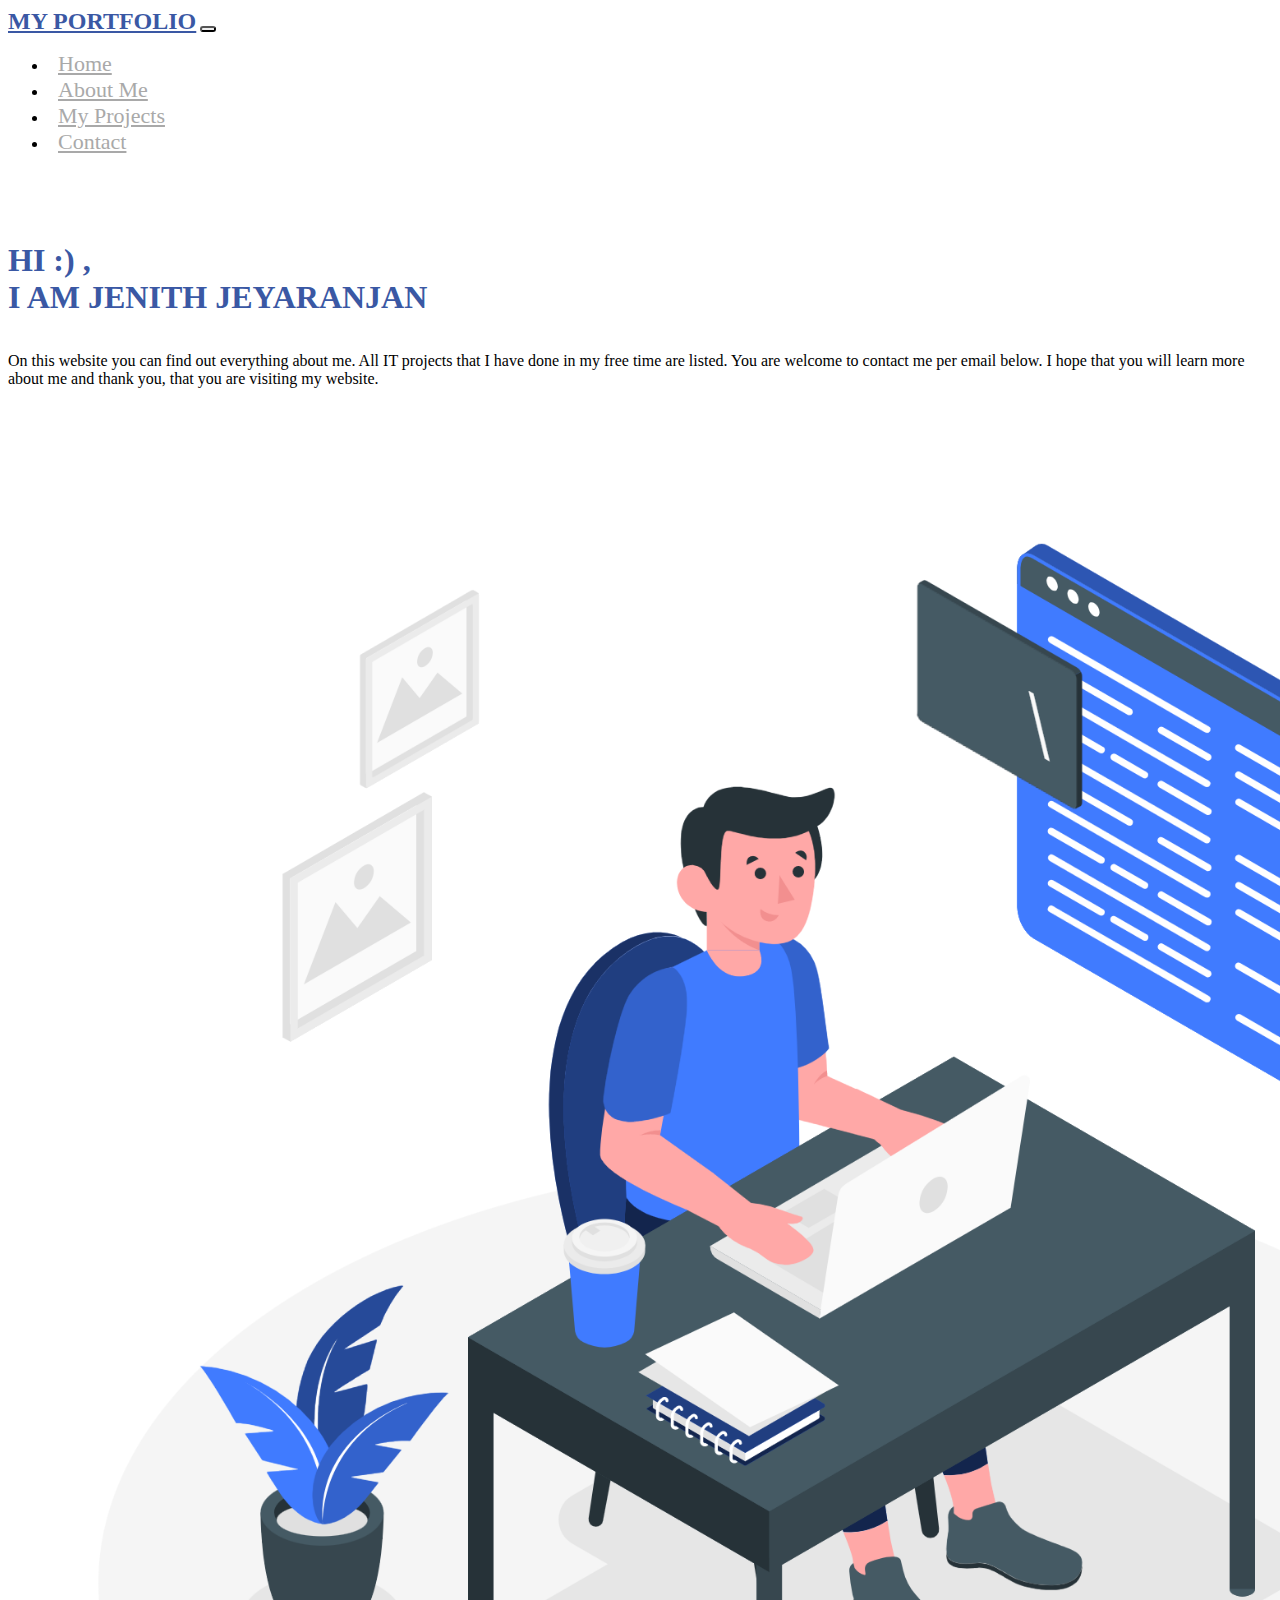
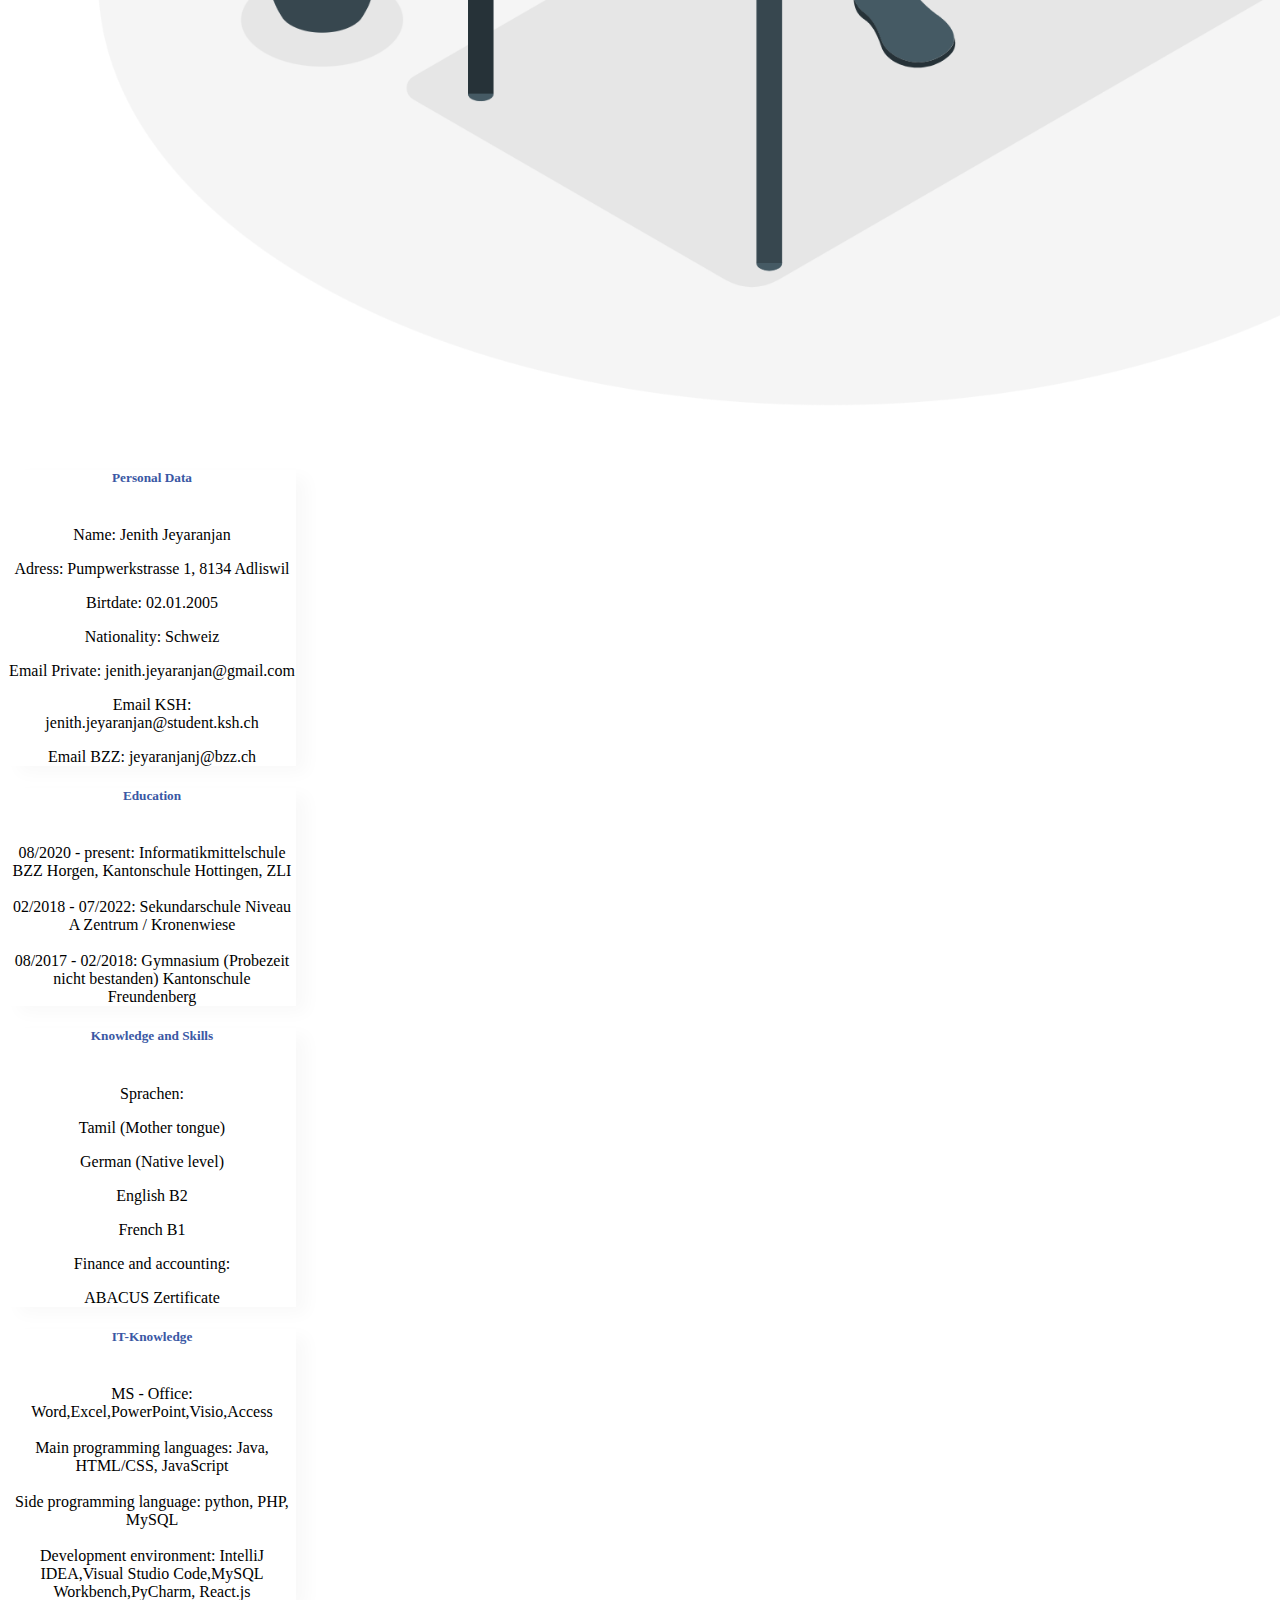
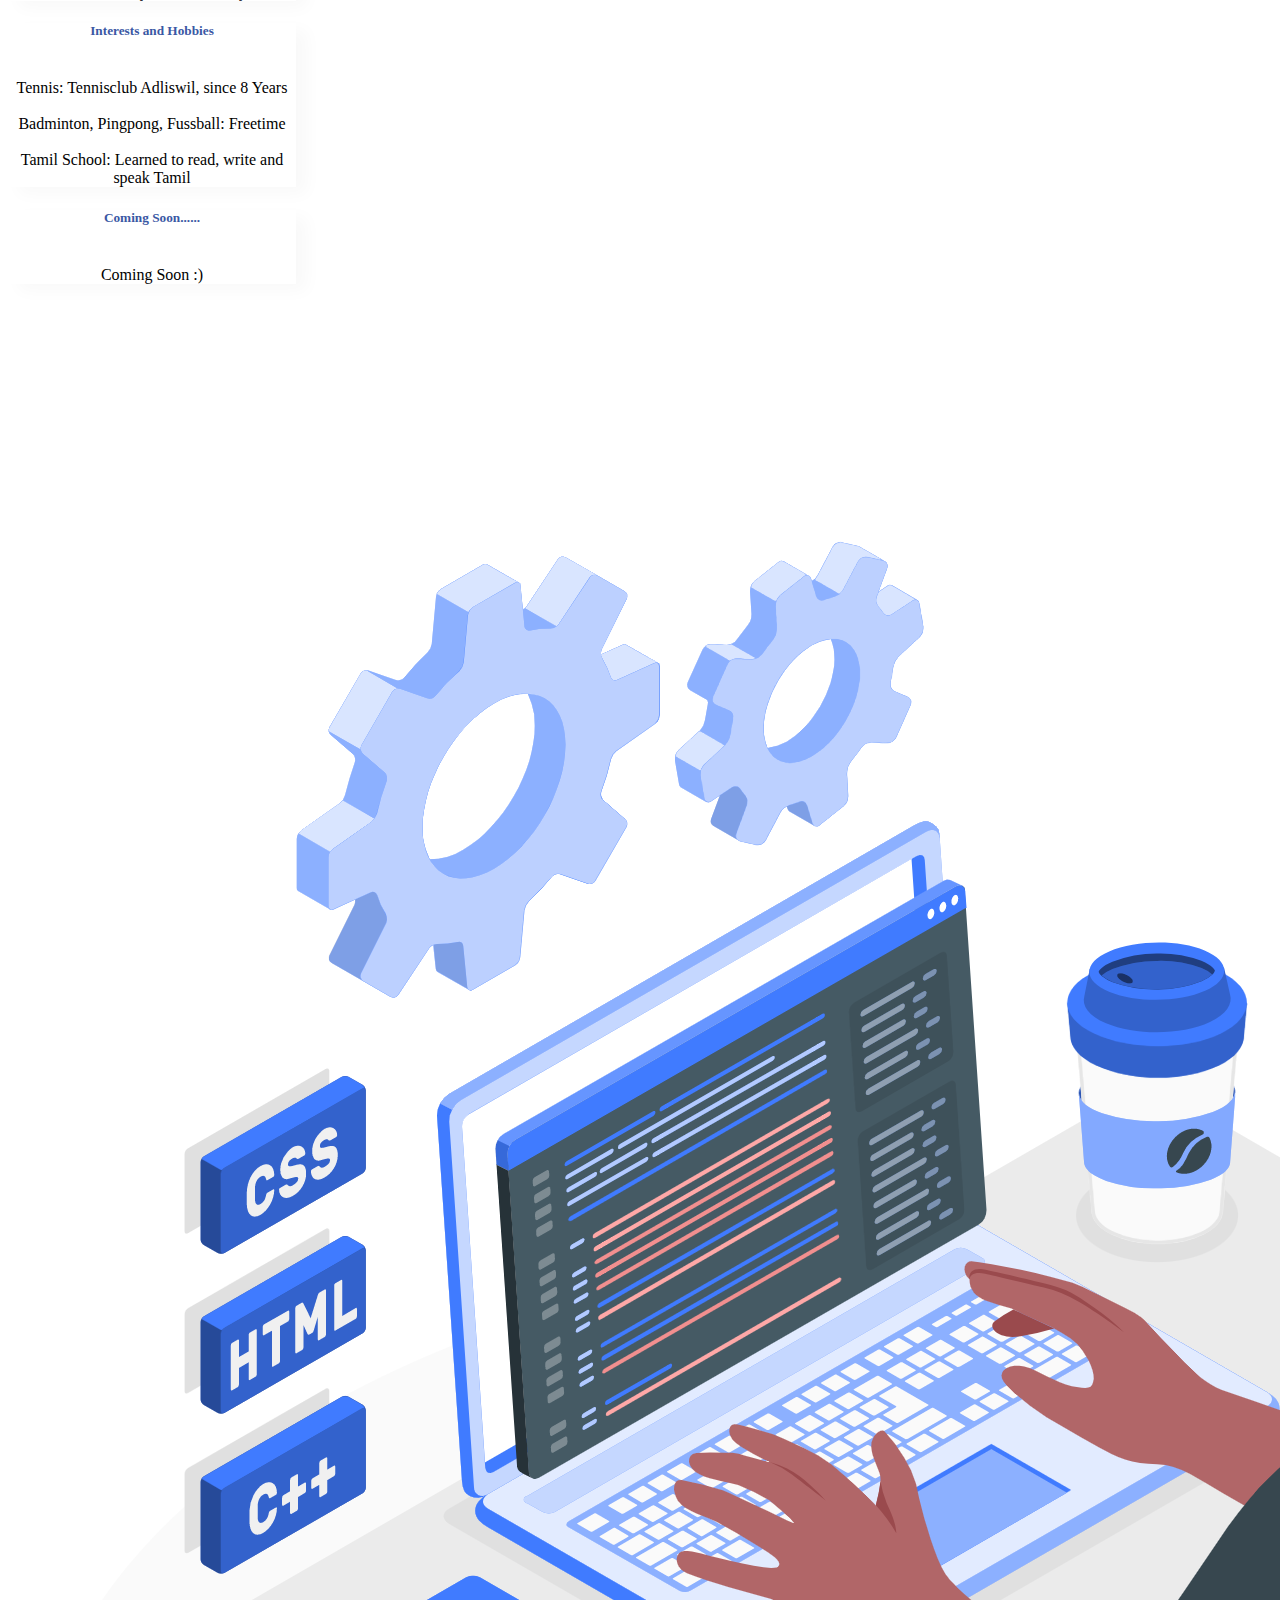
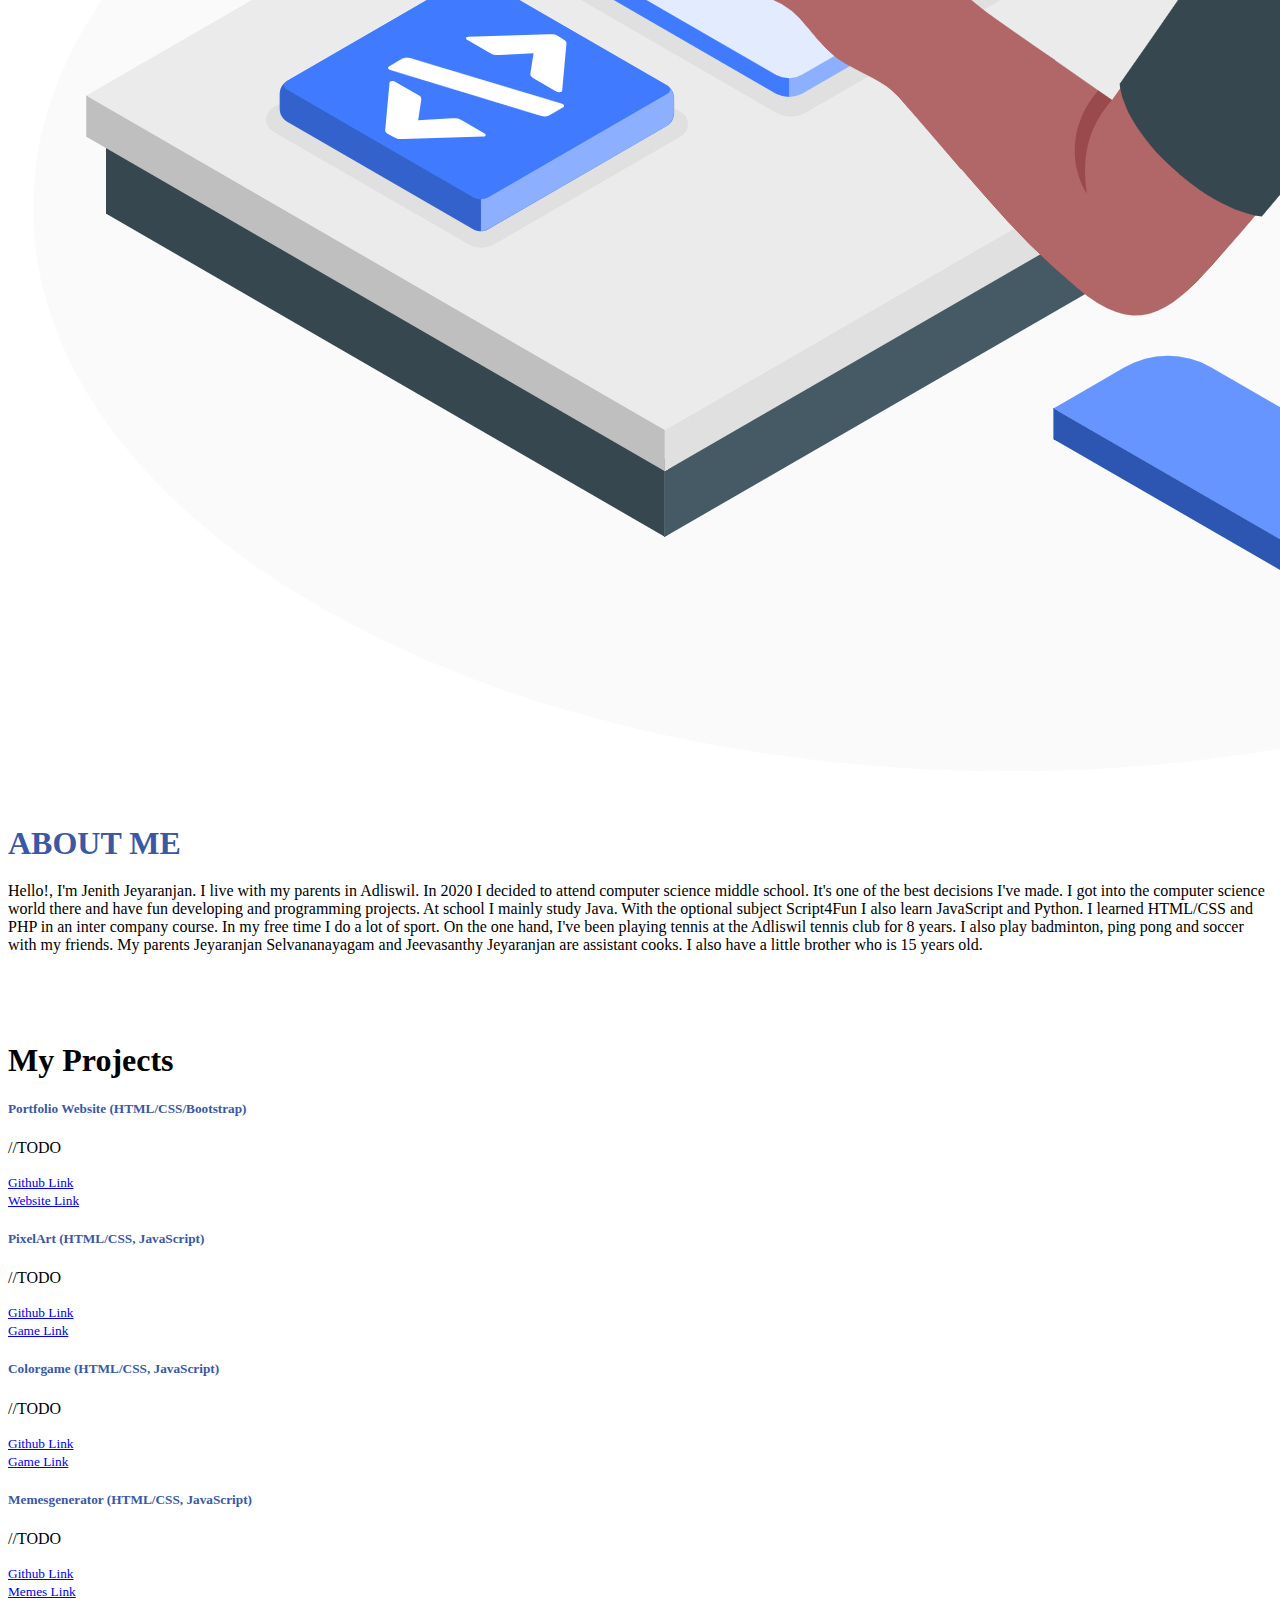
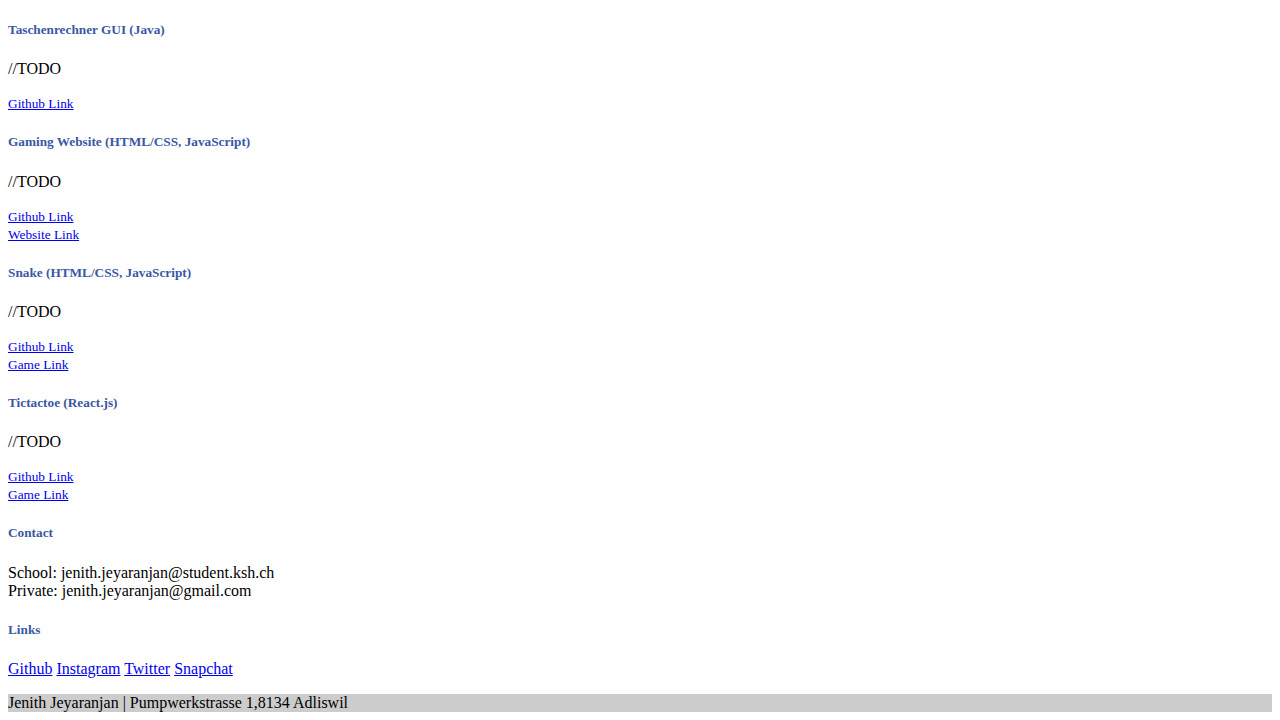
==== index.html @ 34f9ed20 "Add Project Links" ====
<!DOCTYPE html>
<html lang="en" xmlns="http://www.w3.org/1999/html">
<head>
  <title>This is my Portfolio Website</title>
  <!-- CSS only -->
  <link href="https://cdn.jsdelivr.net/npm/bootstrap@5.0.1/dist/css/bootstrap.min.css" rel="stylesheet" integrity="sha384-+0n0xVW2eSR5OomGNYDnhzAbDsOXxcvSN1TPprVMTNDbiYZCxYbOOl7+AMvyTG2x" crossorigin="anonymous">
  <link rel="stylesheet" href="./style.css"/>
</head>
<body>

<!-- Navbar -->
<nav class="py-3 navbar navbar-expand-lg fixed-top auto-hiding-navbar navbar-light bg-light">
  <div class="container">
    <a class="navbar-brand" href="#">My Portfolio</a>
    <button class="navbar-toggler" type="button" data-bs-toggle="collapse" data-bs-target="#navbarSupportedContent" aria-controls="navbarSupportedContent" aria-expanded="false" aria-label="Toggle navigation">
      <span class="navbar-toggler-icon"></span>
    </button>
    <div class="collapse navbar-collapse" id="navbarSupportedContent">
      <ul class="navbar-nav ms-auto">
        <li class="nav-item">
          <a class="nav-link active" aria-current="page" href="#">Home</a>
        </li>
        <li class="nav-item">
          <a class="nav-link" href="#">About Me</a>
        </li>
        <li class="nav-item">
          <a class="nav-link" href="#">My Projects</a>
        </li>
        <li class="nav-item">
          <a class="nav-link" href="#">Contact</a>
        </li>
      </ul>
    </div>
  </div>
</nav>
<!-- Navbar End -->

<!-- Hero section -->
<section id="hero">
  <div class="container">
    <div class="row">
      <div class="col">
        <h1>Hi :) ,<br>I am Jenith Jeyaranjan</h1>
        <p>On this website you can find out everything about me.
          All IT projects that I have done in my free time are listed.
          You are welcome to contact me per email below.
          I hope that you will learn more about me and thank you,
          that you are visiting my website.</p>
      </div>
      <div class="col">
        <img src="Photos/Code%20typing-amico%20(1).png" alt="...">
      </div>
    </div>
    <div class="row cards">
      <div class="col-md-4 d-flex justify-content-center">
        <div class="card">
          <div class="card-body">
            <!-- here is where they add the ICON -->
            <!--<img src="..." alt="..." class="icon"> -->
            <h5 class="card-title">Personal Data</h5>
            <p class="card-text">
              <br>Name: Jenith Jeyaranjan
              <p>Adress: Pumpwerkstrasse 1, 8134 Adliswil</p>
              <p>Birtdate: 02.01.2005</p>
              <p>Nationality: Schweiz</p>
              <p>Email Private: jenith.jeyaranjan@gmail.com</p>
              <p>Email KSH: jenith.jeyaranjan@student.ksh.ch</p>
              <p>Email BZZ: jeyaranjanj@bzz.ch</p>
          </div>
        </div>
      </div>
      <div class="col-md-4 d-flex justify-content-center">
        <div class="card">
          <div class="card-body">
            <!-- here is where they add the ICON -->
            <!--<img src="..." alt="..." class="icon"> -->
           <h5 class="card-title">Education</h5>
           <p class="card-text"><br>08/2020 - present: Informatikmittelschule
             BZZ Horgen, Kantonschule Hottingen, ZLI <br>
             <br>02/2018 - 07/2022: Sekundarschule Niveau A
             Zentrum / Kronenwiese<br>
             <br>08/2017 - 02/2018: Gymnasium (Probezeit nicht bestanden)
             Kantonschule Freundenberg</p>
         </div>
       </div>
     </div>
     <div class="col-md-4 d-flex justify-content-center">
       <div class="card">
         <div class="card-body">
           <!-- here is where they add the ICON -->
           <!--<img src="..." alt="..." class="icon"> -->
            <h5 class="card-title">Knowledge and Skills</h5>
            <p class="card-text"><br>Sprachen:
              <p>Tamil (Mother tongue)
              <p>German (Native level)
              <p>English B2
              <p>French B1
              <p>Finance and accounting:
              <p>ABACUS Zertificate</p>
          </div>
        </div>
      </div>
      <div class="col-md-4 d-flex justify-content-center">
        <div class="card">
          <div class="card-body">
            <!-- here is where they add the ICON -->
            <!--<img src="..." alt="..." class="icon"> -->
            <h5 class="card-title">IT-Knowledge</h5>
            <p class="card-text"><br>MS - Office: Word,Excel,PowerPoint,Visio,Access</br>
              <br>Main programming languages: Java, HTML/CSS, JavaScript</br>
              <br>Side programming language: python, PHP, MySQL</br>
              <br>Development environment: IntelliJ IDEA,Visual Studio Code,MySQL Workbench,PyCharm, React.js</br>
            </p>
          </div>
        </div>
      </div>
      <div class="col-md-4 d-flex justify-content-center">
        <div class="card">
          <div class="card-body">
            <!--<img src="..." alt="..." class="icon"> -->
            <!--<img src="..." alt="..." class="icon"> -->
            <h5 class="card-title">Interests and Hobbies</h5>
            <p class="card-text"><br>Tennis: Tennisclub Adliswil, since 8 Years </br>
              <br>Badminton, Pingpong, Fussball: Freetime</br>
              <br> Tamil School: Learned to read, write and speak Tamil</br></p>
          </div>
        </div>
      </div>
      <div class="col-md-4 d-flex justify-content-center">
        <div class="card">
          <div class="card-body">
            <!-- here is where they add the ICON -->
            <!--<img src="..." alt="..." class="icon"> -->
            <h5 class="card-title">Coming Soon......</h5>
            <p class="card-text"><br>Coming Soon :)</br>
            </p>
          </div>
        </div>
      </div>
    </div>
  </div>
</section>
<!-- Hero section ends here -->

<!-- About Us -->
<section id="about-us">
  <div class="container">
    <div class="row align-items-center">
      <div class="col">
        <!-- another image can be inserted here -->
        <img src="Photos/Hand%20coding-amico.png" alt="..." class="img-fluid"/>
      </div>
      <div class="col">
        <h1>About Me</h1>
        <p>Hello!, I'm Jenith Jeyaranjan. I live with my parents in Adliswil. In 2020 I decided to attend computer science middle school.
          It's one of the best decisions I've made. I got into the computer science world there and have fun developing and programming projects.
          At school I mainly study Java. With the optional subject Script4Fun I also learn JavaScript and Python.
          I learned HTML/CSS and PHP in an inter company course. In my free time I do a lot of sport.
          On the one hand, I've been playing tennis at the Adliswil tennis club for 8 years.
          I also play badminton, ping pong and soccer with my friends.
          My parents Jeyaranjan Selvananayagam and Jeevasanthy Jeyaranjan are assistant cooks.  I also have a little brother who is 15 years old.</p>

      </div>
    </div>
  </div>
</section>
<!-- End of About Us -->

<!-- Projects section -->
<div class="container">
  <div class="row align-items-center projects">
    <div class="col">
      <h1>My Projects</h1>
    </div>
    <div class="row align-items-center">
      <div class="col">
        <div class="card mb-3">
          <div class="card-body">
            <h5 class="card-title">Portfolio Website (HTML/CSS/Bootstrap)</h5>
            <p class="card-text">//TODO</p>
            <a class="card-text"  href="https://github.com/JeJe0205/Jenith_Jeyaranjan"><small class="text-muted">Github Link</small></a><br>
            <a class="card-text"  href="https://jeje0205.github.io/Jenith_Jeyaranjan/#"><small class="text-muted">Website Link</small></a>
          </div>
        </div>
      </div>
      <div class="col">
        <div class="card mb-2">
          <div class="card-body">
            <h5 class="card-title">PixelArt (HTML/CSS, JavaScript)</h5>
            <p class="card-text">//TODO</p>
            <a class="card-text"  href="https://github.com/JeJe0205/PixelArt"><small class="text-muted">Github Link</small></a><br>
            <a class="card-text"  href="https://jeje0205.github.io/PixelArt/"><small class="text-muted">Game Link</small></a>

          </div>
        </div>
      </div>
      <div class="col">
        <div class="card mb-3">
          <div class="card-body">
            <h5 class="card-title">Colorgame (HTML/CSS, JavaScript)</h5>
            <p class="card-text">//TODO</p>
            <a class="card-text"  href="https://github.com/JeJe0205/Colorgame"><small class="text-muted">Github Link</small></a><br>
            <a class="card-text"  href="https://jeje0205.github.io/Colorgame/"><small class="text-muted">Game Link</small></a>
          </div>
        </div>
      </div>
      <div class="col">
        <div class="card mb-3">
          <div class="card-body">
            <h5 class="card-title">Memesgenerator (HTML/CSS, JavaScript)</h5>
            <p class="card-text">//TODO</p>
            <a class="card-text"  href="https://github.com/JeJe0205/Memes"><small class="text-muted">Github Link</small></a><br>
            <a class="card-text"  href="https://jeje0205.github.io/Memes/"><small class="text-muted">Memes Link</small></a>
          </div>
        </div>
      </div>
      <div class="col">
        <div class="card mb-3">
          <div class="card-body">
            <h5 class="card-title">Taschenrechner GUI (Java)</h5>
            <p class="card-text">//TODO</p>
            <a class="card-text"  href="https://github.com/JeJe0205/Calculator"><small class="text-muted">Github Link</small></a>
          </div>
        </div>
      </div>
      <div class="col">
        <div class="card mb-3">
          <div class="card-body">
            <h5 class="card-title">Gaming Website (HTML/CSS, JavaScript)</h5>
            <p class="card-text">//TODO</p>
            <a class="card-text"  href="https://github.com/JeJe0205/Gaming-Website"><small class="text-muted">Github Link</small></a><br>
            <a class="card-text"  href="https://jeje0205.github.io/Gaming-Website/"><small class="text-muted">Website Link</small></a>

          </div>
        </div>
      </div>
      <div class="col">
        <div class="card mb-3">
          <div class="card-body">
            <h5 class="card-title">Snake (HTML/CSS, JavaScript)</h5>
            <p class="card-text">//TODO</p>
            <a class="card-text"  href="https://github.com/JeJe0205/snake"><small class="text-muted">Github Link</small></a><br>
            <a class="card-text"  href="https://jeje0205.github.io/snake/"><small class="text-muted">Game Link</small></a>
          </div>
        </div>
      </div>
      <div class="col">
        <div class="card mb-3">
          <div class="card-body">
            <h5 class="card-title">Tictactoe (React.js)</h5>
            <p class="card-text">//TODO</p>
            <a class="card-text"  href="https://github.com/JeJe0205/tictactoe"><small class="text-muted">Github Link</small></a><br>
            <a class="card-text"  href="https://jeje0205.github.io/tictactoe/"><small class="text-muted">Game Link</small></a>

          </div>
        </div>
      </div>

    </div>
  </div>
</div>
<!-- End of Projects Section -->

<!-- Footer section-->
<footer class="bg-light text-center text-lg-start">
  <!-- Grid container -->
  <div class="container p-4">
    <!--Grid row-->
    <div class="row">
      <!--Grid column-->
      <div class="col-lg-8 col-md-12 mb-4 mb-md-0">
        <h5 class="text-uppercase">Contact</h5>

        <p>
          School: jenith.jeyaranjan@student.ksh.ch <br>
          Private: jenith.jeyaranjan@gmail.com
        </p>
      </div>
      <!--Grid column-->

      <!--Grid column-->
      <div class="col-lg-4 col-md-12 mb-4 mb-md-0">
        <h5 class="text-uppercase">Links</h5>

        <p>
          <a href="https://github.com/JeJe0205?tab=repositories">Github</a>
          <a href="https://www.instagram.com/j_jen252/">Instagram</a>
          <a href="https://twitter.com/hallo44362913">Twitter</a>
          <a href="https://www.snapchat.com/add/j_jen25?share_id=MDY1MzIx&locale=de_CH">Snapchat</a>
        </p>
      </div>
      <!--Grid column-->
    </div>
    <!--Grid row-->
  </div>
  <!-- Grid container -->

  <!-- Copyright -->
  <div class="text-center p-3" style="background-color: rgba(0, 0, 0, 0.2);">
    <a class="text-dark">Jenith Jeyaranjan | Pumpwerkstrasse 1,8134 Adliswil</a>
  </div>
  <!-- Copyright -->
</footer>
<!-- End of Footer section -->

<!-- JavaScript Bundle with Popper -->
<script src="https://cdn.jsdelivr.net/npm/bootstrap@5.0.1/dist/js/bootstrap.bundle.min.js" integrity="sha384-gtEjrD/SeCtmISkJkNUaaKMoLD0//ElJ19smozuHV6z3Iehds+3Ulb9Bn9Plx0x4" crossorigin="anonymous"></script>
</body>
</html>
---- style.css ----
/* Styling for Navbar */
body{
    display: block;
    overflow-x: hidden;
}

nav{
    background-color: white;
}

.navbar-brand img {
    max-height: 50px;
}

.navbar-brand{
    font-size: 24px;
    text-transform: uppercase;
    font-weight: 900;
    color: #3a58a4;
}

nav ul li a{
    color: #a9a9a9;
    font-size: 22px;
    margin: auto 10px;
}

nav ul li a:hover{
    color: #3a58a4;
}

/* Styling for Hero Section */
section{
    padding-top: 50px;
    padding-bottom: 50px;
}

section h1{
    text-transform: uppercase;
    font-weight: 900;
    color: #3a58a4;
    text-align: left;
    margin-bottom: 20px;
}

h5{
    color: #3a58a4;
}

section p{
    font-size: 16px;
    font-weight: 300;
}

button{
    max-width: 50%;
    border-radius: 50px !important;
}

#hero .col{
    justify-content: center;
    flex-direction: column;
    display: flex;
}

#hero .img-col{
    justify-content: flex-end;
    margin-top: 100px;
}

#hero img{
    max-width: 130%; !important;
    width: 130%;
}

/* Styling for the cards */
#hero .card{
    box-shadow: 11px 7px 16px #f9f9f9;
    border: 0;
    text-align: center;
}

#hero .cards .card{
    width: 18rem;
}

/* Styling for Icons if added */
#hero .icon{
    width: 50px;
    height: 50px;
    margin-bottom: 20px;
}

/* Styling for the Project Section */
#projects .projects{
    margin-bottom: 50px;

}



/* contact section styling */
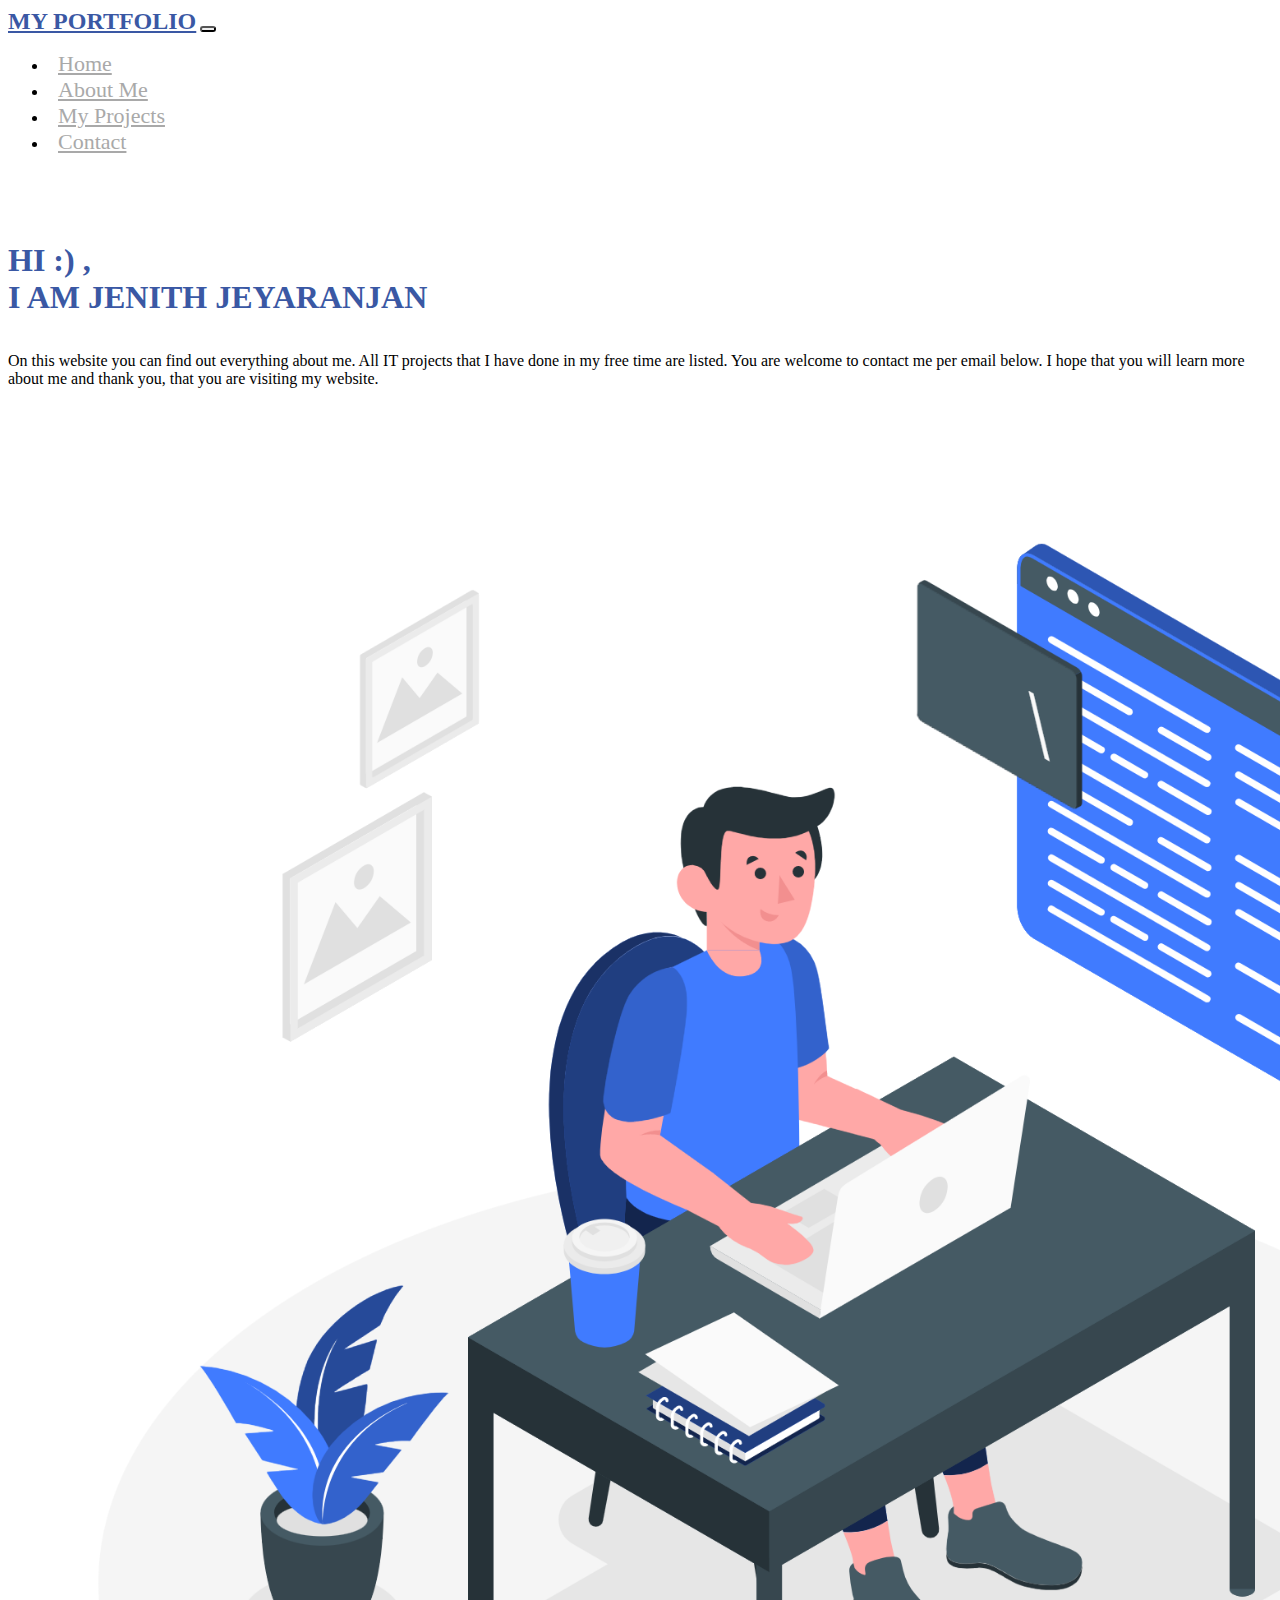
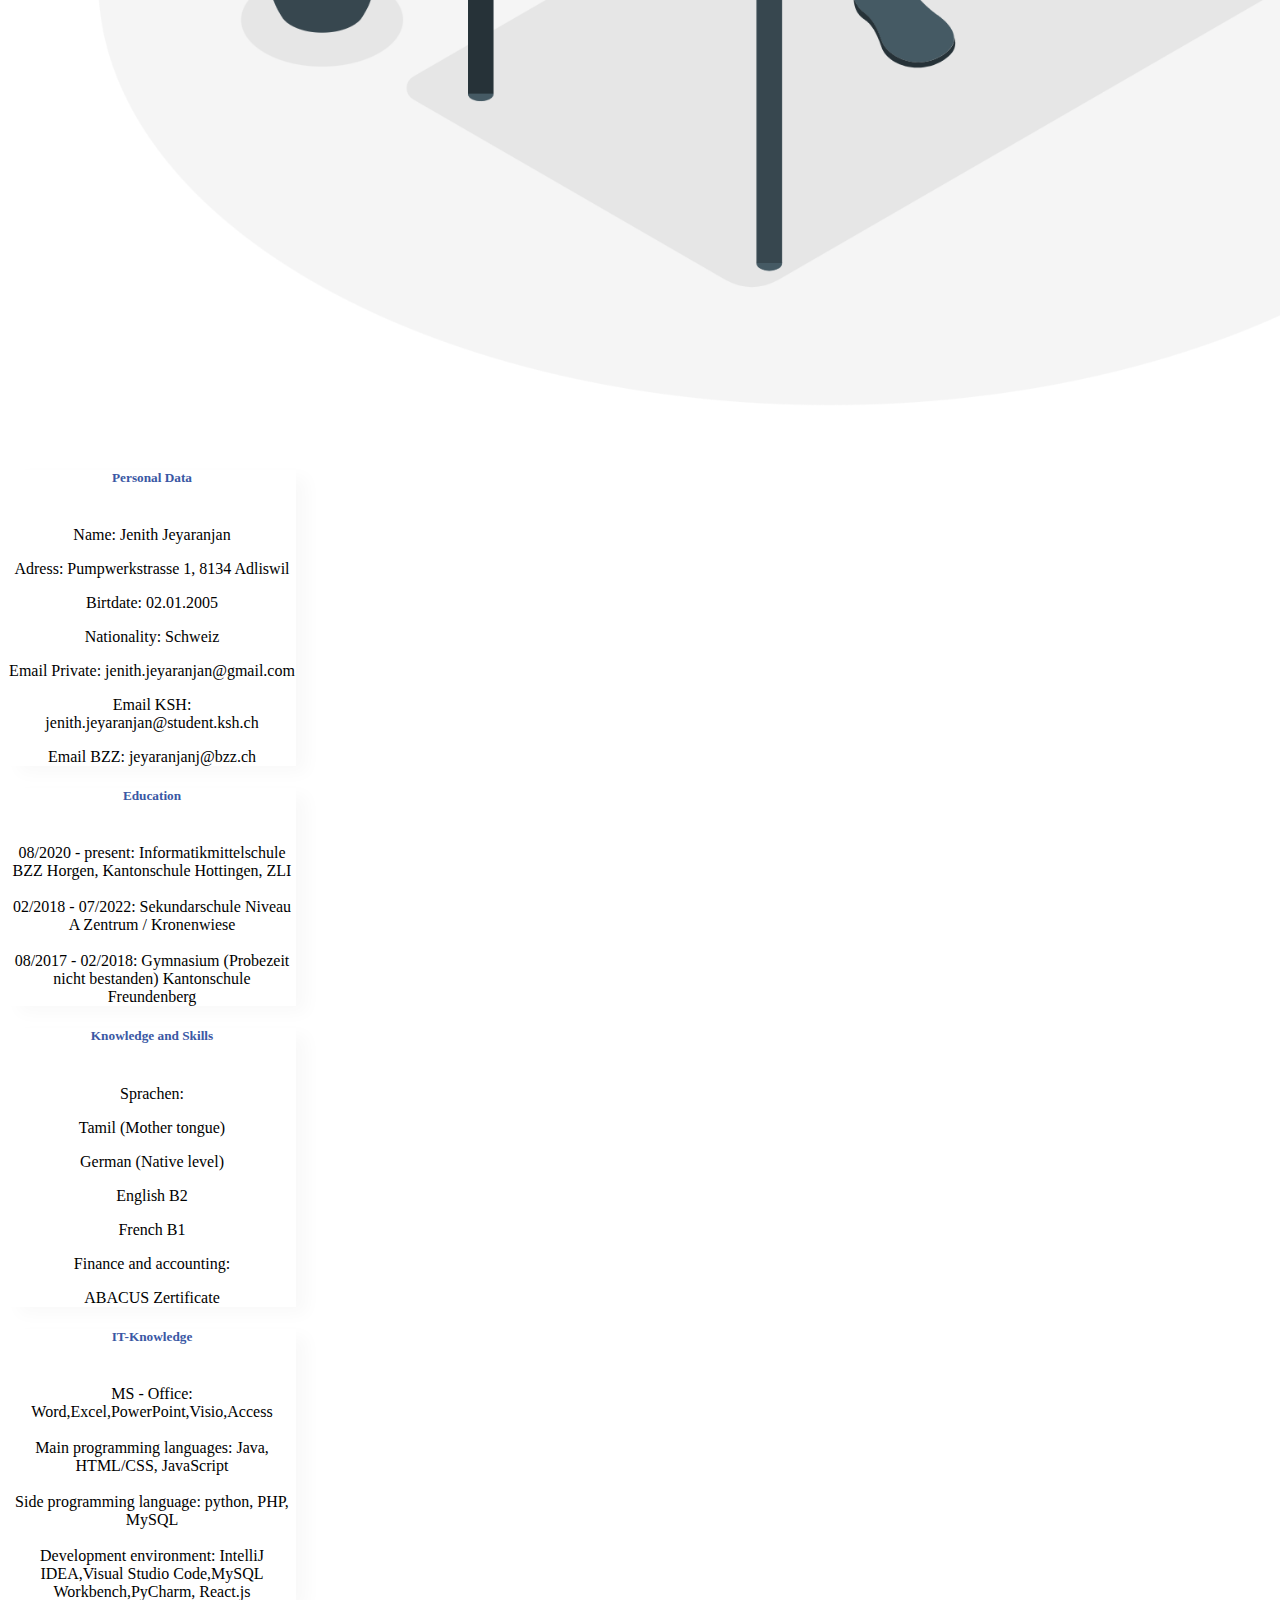
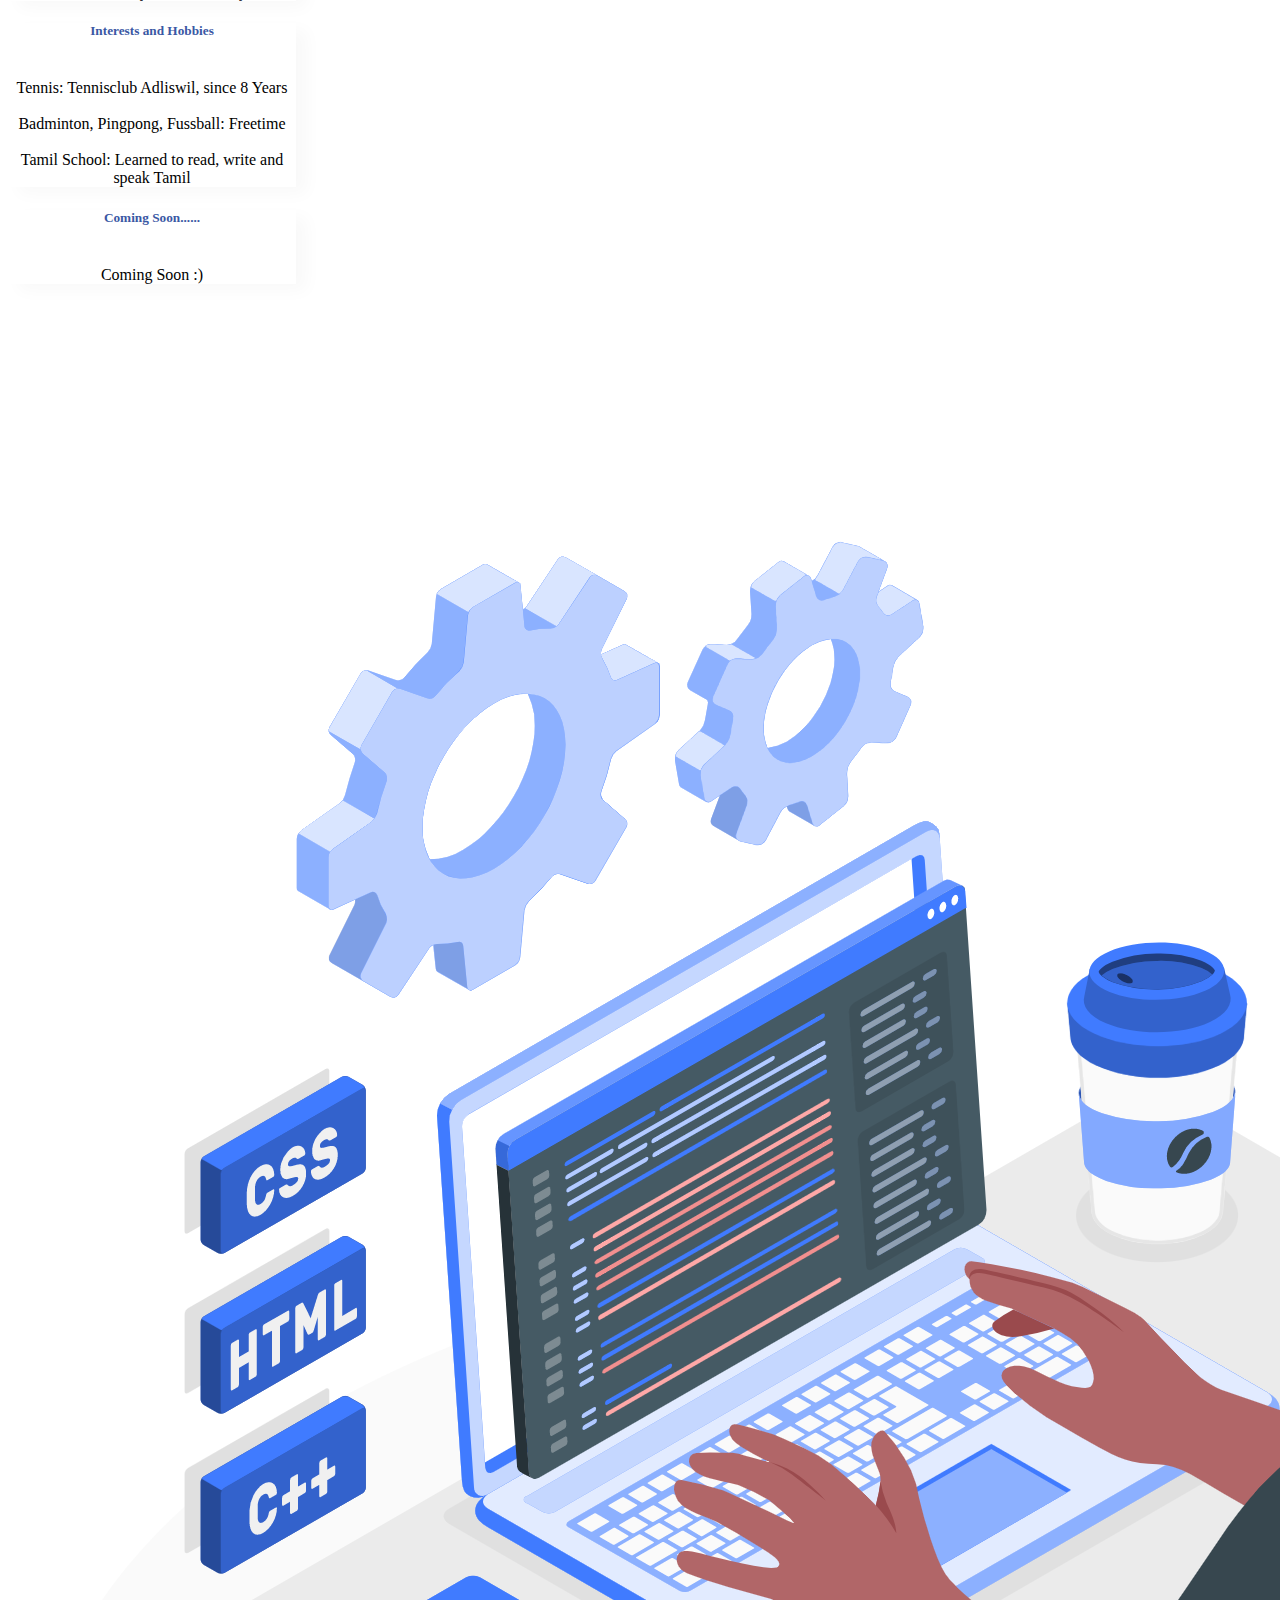
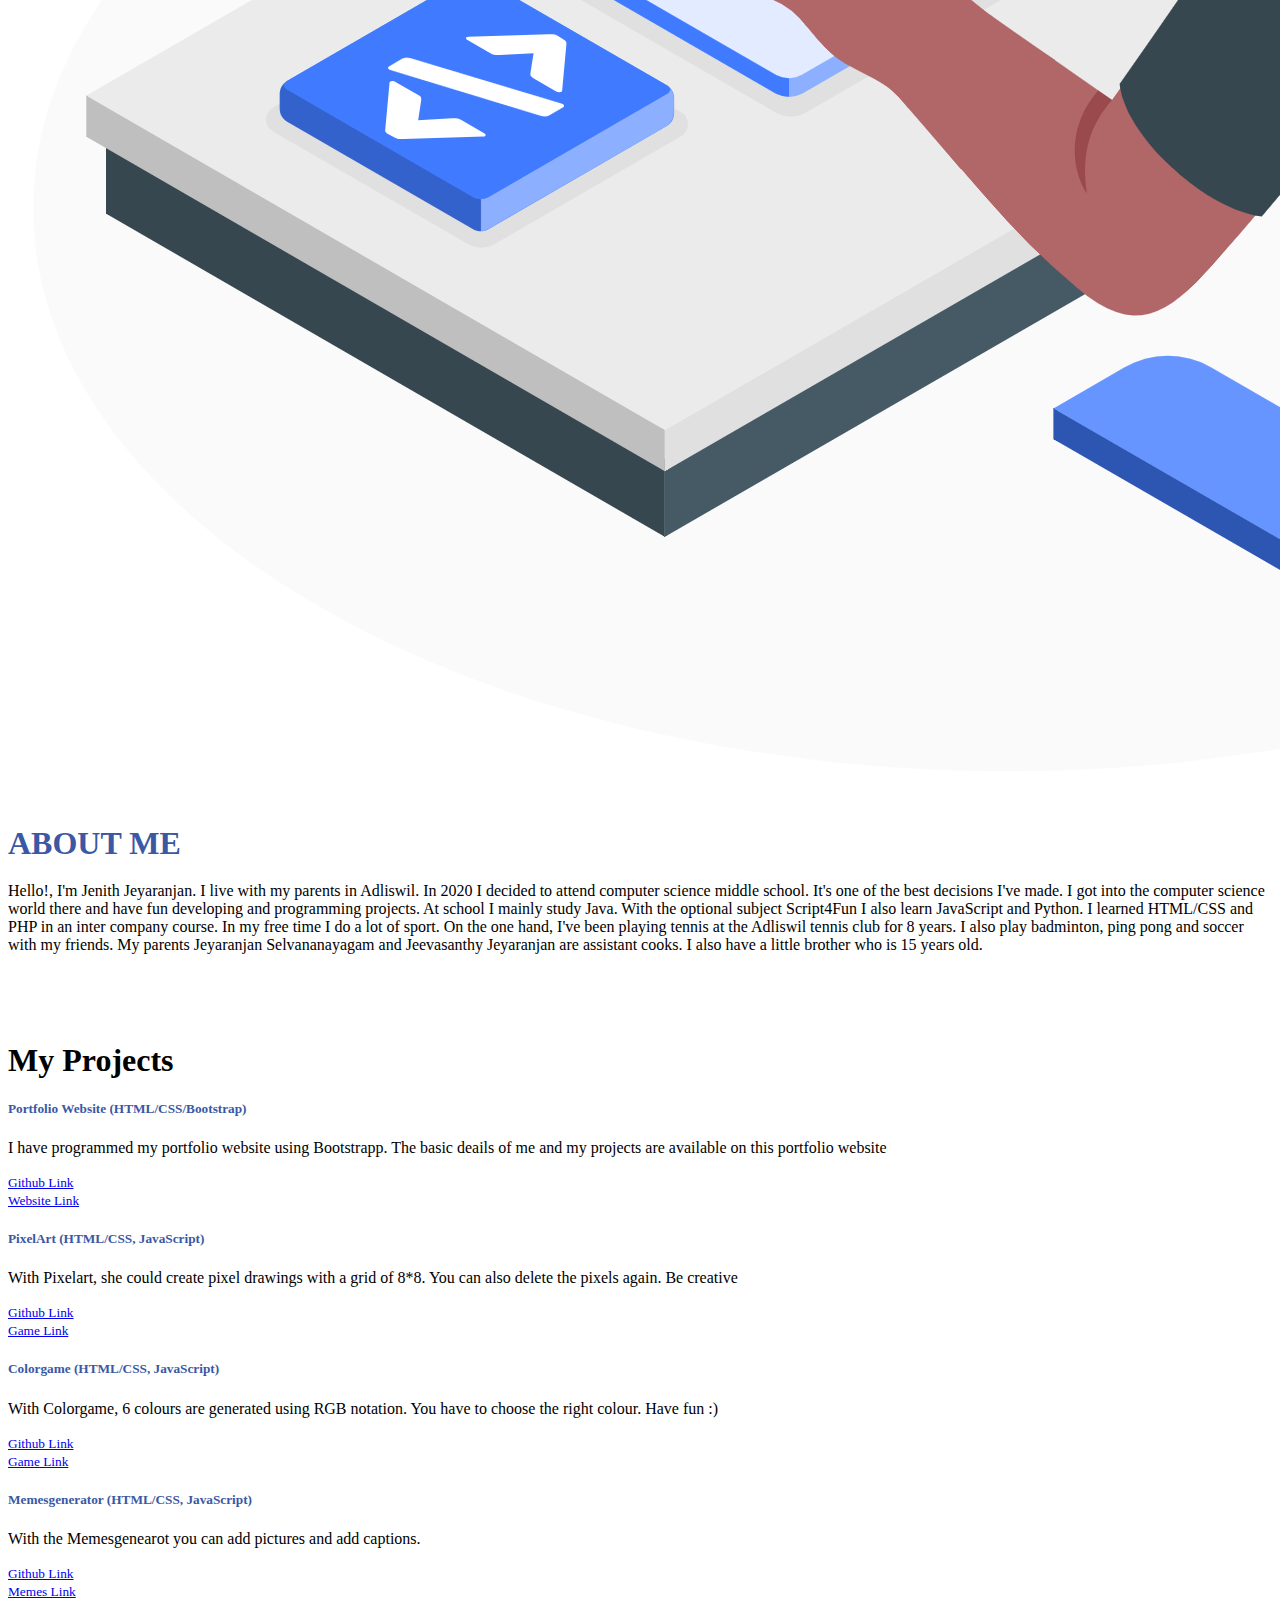
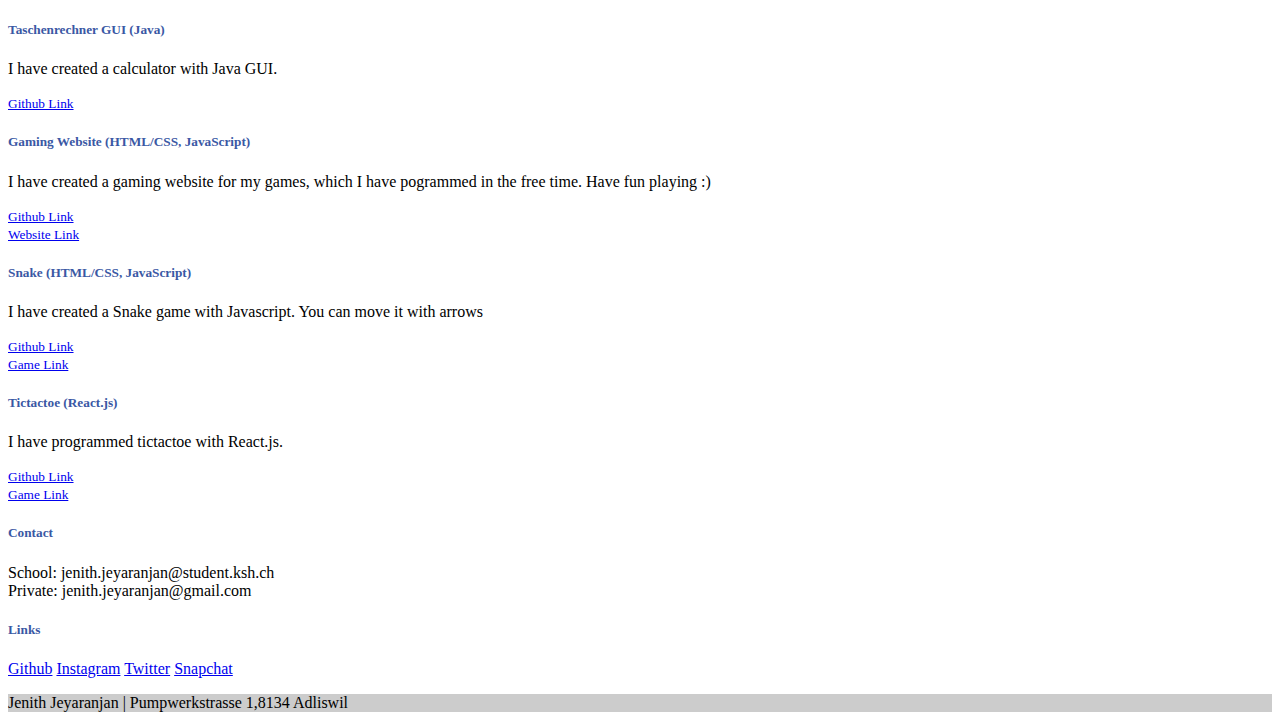
==== commit e993bce4: "Add comment to projects" ====
--- a/index.html
+++ b/index.html
@@ -177,7 +177,8 @@
         <div class="card mb-3">
           <div class="card-body">
             <h5 class="card-title">Portfolio Website (HTML/CSS/Bootstrap)</h5>
-            <p class="card-text">//TODO</p>
+            <p class="card-text">I have programmed my portfolio website using Bootstrapp.
+              The basic deails of me and my projects are available on this portfolio website</p>
             <a class="card-text"  href="https://github.com/JeJe0205/Jenith_Jeyaranjan"><small class="text-muted">Github Link</small></a><br>
             <a class="card-text"  href="https://jeje0205.github.io/Jenith_Jeyaranjan/#"><small class="text-muted">Website Link</small></a>
           </div>
@@ -187,7 +188,7 @@
         <div class="card mb-2">
           <div class="card-body">
             <h5 class="card-title">PixelArt (HTML/CSS, JavaScript)</h5>
-            <p class="card-text">//TODO</p>
+            <p class="card-text">With Pixelart, she could create pixel drawings with a grid of 8*8. You can also delete the pixels again. Be creative</p>
             <a class="card-text"  href="https://github.com/JeJe0205/PixelArt"><small class="text-muted">Github Link</small></a><br>
             <a class="card-text"  href="https://jeje0205.github.io/PixelArt/"><small class="text-muted">Game Link</small></a>
 
@@ -198,7 +199,7 @@
         <div class="card mb-3">
           <div class="card-body">
             <h5 class="card-title">Colorgame (HTML/CSS, JavaScript)</h5>
-            <p class="card-text">//TODO</p>
+            <p class="card-text">With Colorgame, 6 colours are generated using RGB notation. You have to choose the right colour. Have fun :)</p>
             <a class="card-text"  href="https://github.com/JeJe0205/Colorgame"><small class="text-muted">Github Link</small></a><br>
             <a class="card-text"  href="https://jeje0205.github.io/Colorgame/"><small class="text-muted">Game Link</small></a>
           </div>
@@ -208,7 +209,7 @@
         <div class="card mb-3">
           <div class="card-body">
             <h5 class="card-title">Memesgenerator (HTML/CSS, JavaScript)</h5>
-            <p class="card-text">//TODO</p>
+            <p class="card-text">With the Memesgenearot you can add pictures and add captions.</p>
             <a class="card-text"  href="https://github.com/JeJe0205/Memes"><small class="text-muted">Github Link</small></a><br>
             <a class="card-text"  href="https://jeje0205.github.io/Memes/"><small class="text-muted">Memes Link</small></a>
           </div>
@@ -218,7 +219,7 @@
         <div class="card mb-3">
           <div class="card-body">
             <h5 class="card-title">Taschenrechner GUI (Java)</h5>
-            <p class="card-text">//TODO</p>
+            <p class="card-text">I have created a calculator with Java GUI. </p>
             <a class="card-text"  href="https://github.com/JeJe0205/Calculator"><small class="text-muted">Github Link</small></a>
           </div>
         </div>
@@ -227,7 +228,7 @@
         <div class="card mb-3">
           <div class="card-body">
             <h5 class="card-title">Gaming Website (HTML/CSS, JavaScript)</h5>
-            <p class="card-text">//TODO</p>
+            <p class="card-text">I have created a gaming website for my games, which I have pogrammed in the free time. Have fun playing :)</p>
             <a class="card-text"  href="https://github.com/JeJe0205/Gaming-Website"><small class="text-muted">Github Link</small></a><br>
             <a class="card-text"  href="https://jeje0205.github.io/Gaming-Website/"><small class="text-muted">Website Link</small></a>
 
@@ -238,7 +239,7 @@
         <div class="card mb-3">
           <div class="card-body">
             <h5 class="card-title">Snake (HTML/CSS, JavaScript)</h5>
-            <p class="card-text">//TODO</p>
+            <p class="card-text">I have created a Snake game with Javascript. You can move it with arrows</p>
             <a class="card-text"  href="https://github.com/JeJe0205/snake"><small class="text-muted">Github Link</small></a><br>
             <a class="card-text"  href="https://jeje0205.github.io/snake/"><small class="text-muted">Game Link</small></a>
           </div>
@@ -248,7 +249,7 @@
         <div class="card mb-3">
           <div class="card-body">
             <h5 class="card-title">Tictactoe (React.js)</h5>
-            <p class="card-text">//TODO</p>
+            <p class="card-text">I have programmed tictactoe with React.js. </p>
             <a class="card-text"  href="https://github.com/JeJe0205/tictactoe"><small class="text-muted">Github Link</small></a><br>
             <a class="card-text"  href="https://jeje0205.github.io/tictactoe/"><small class="text-muted">Game Link</small></a>
 
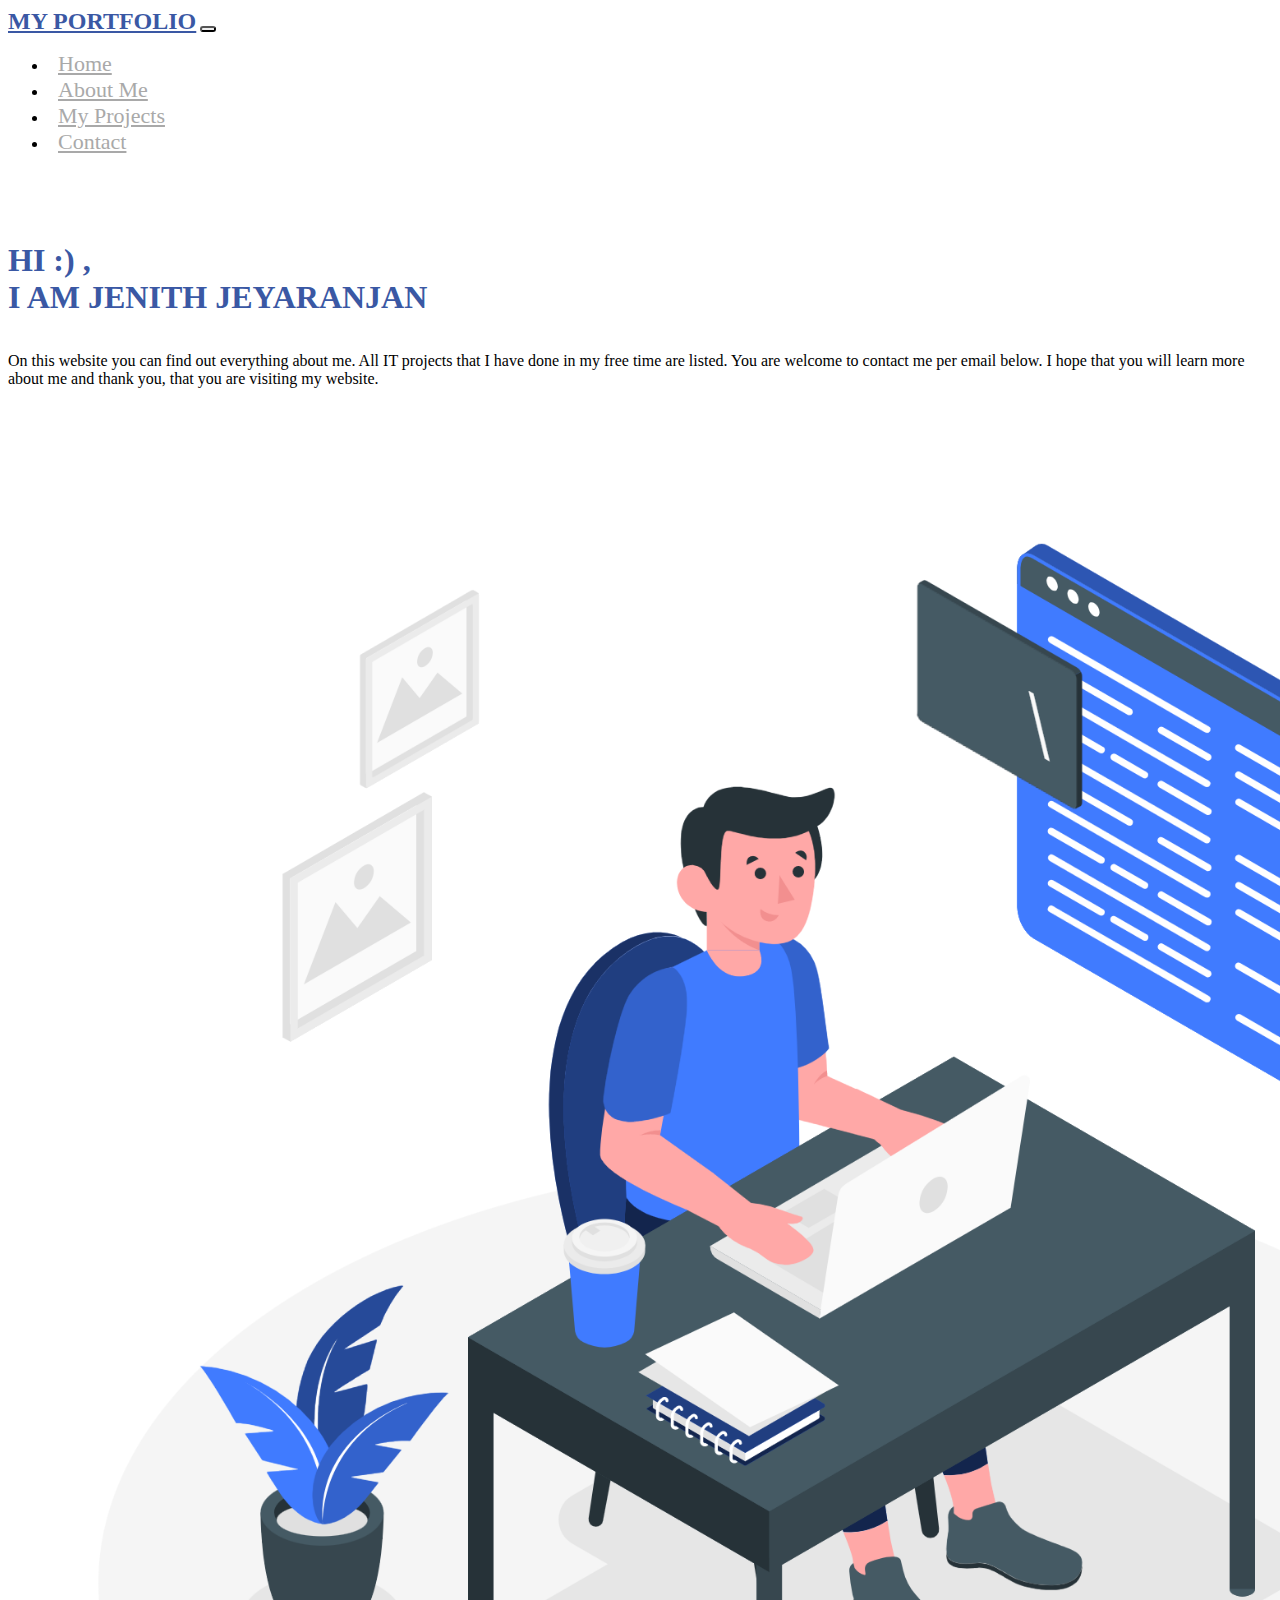
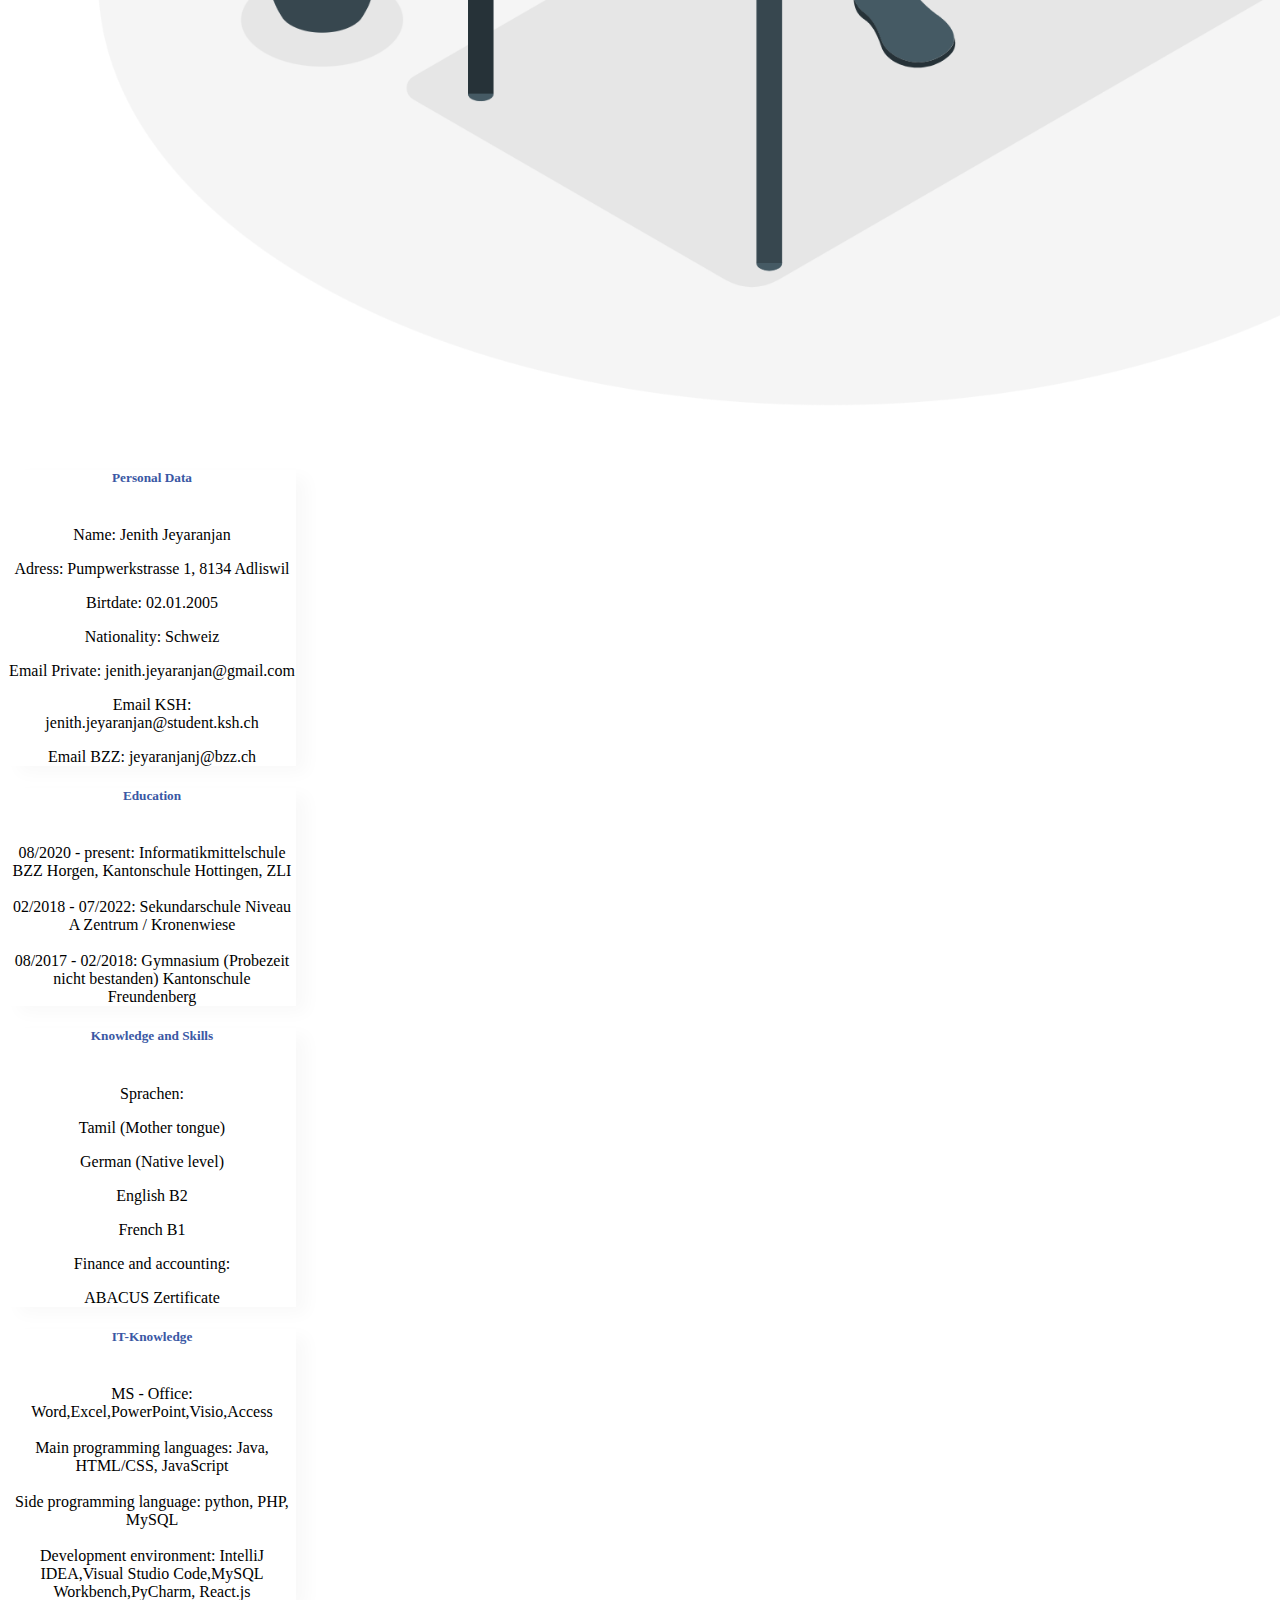
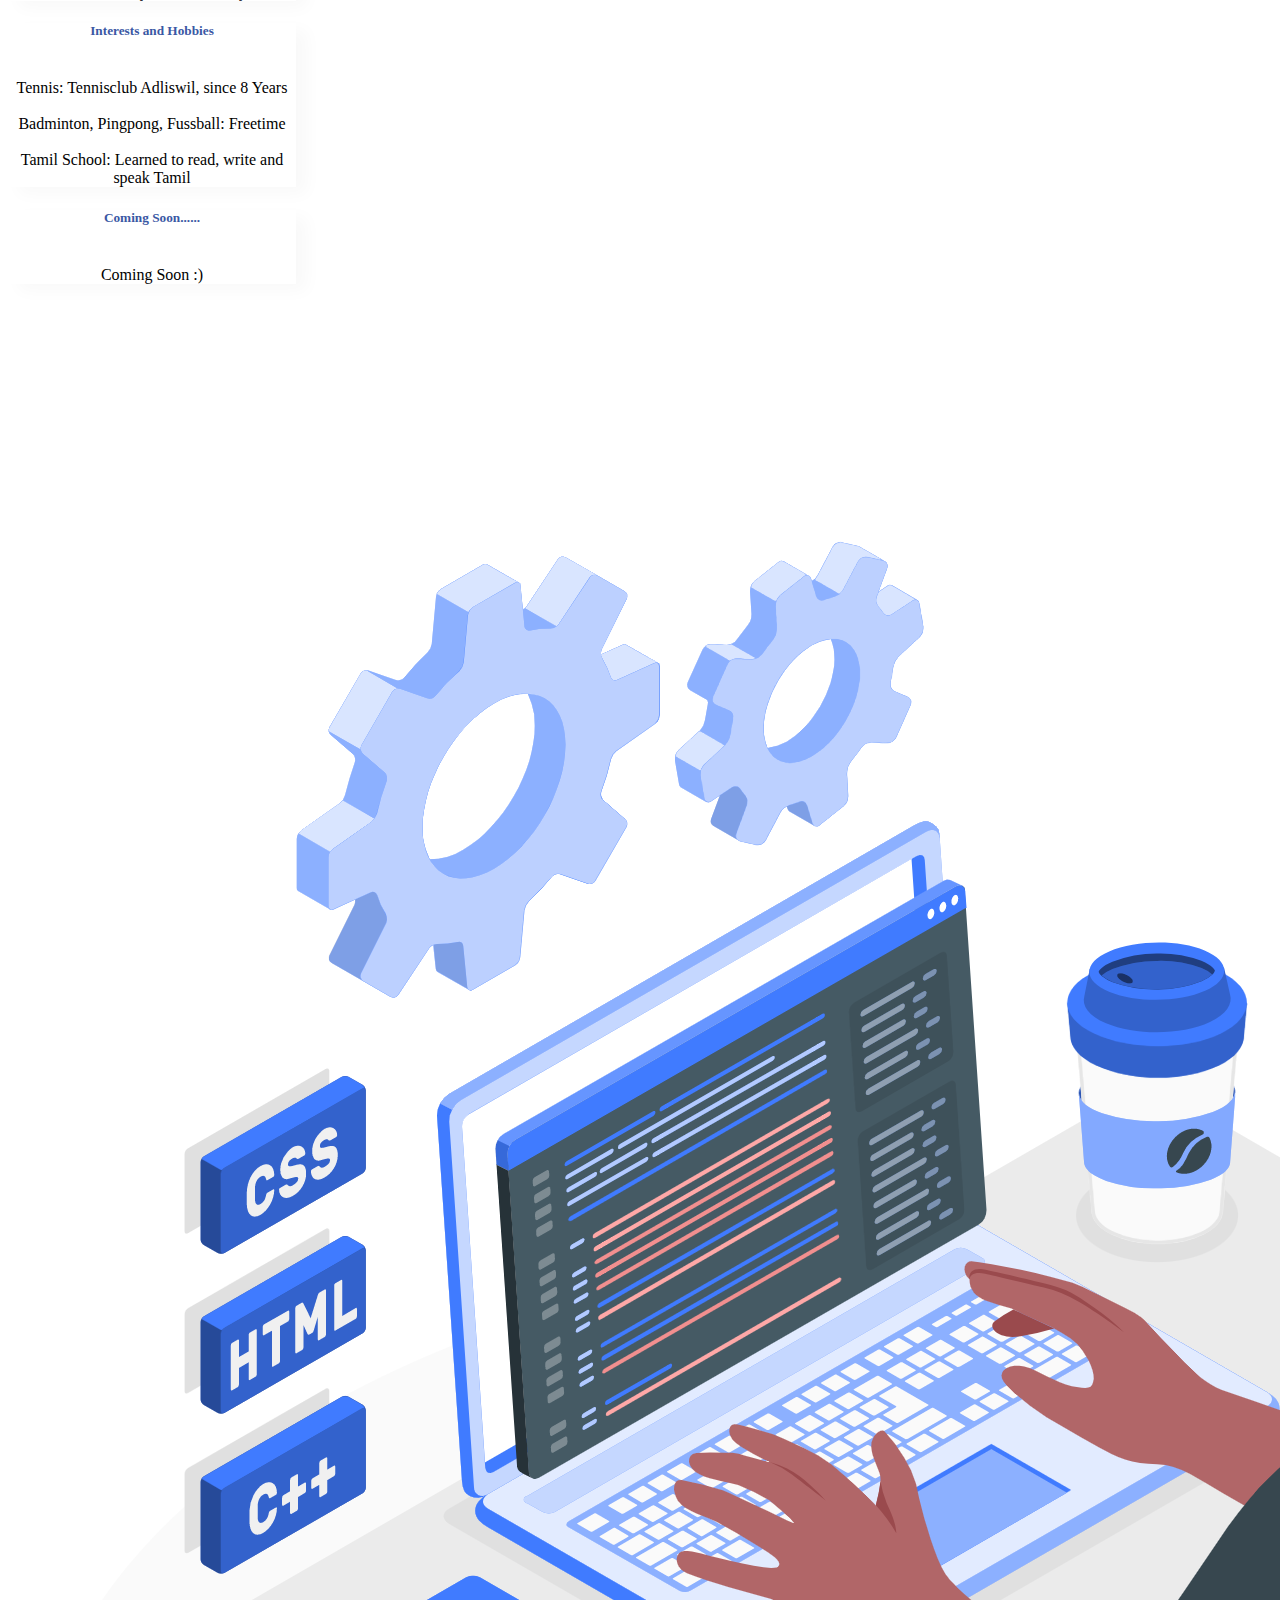
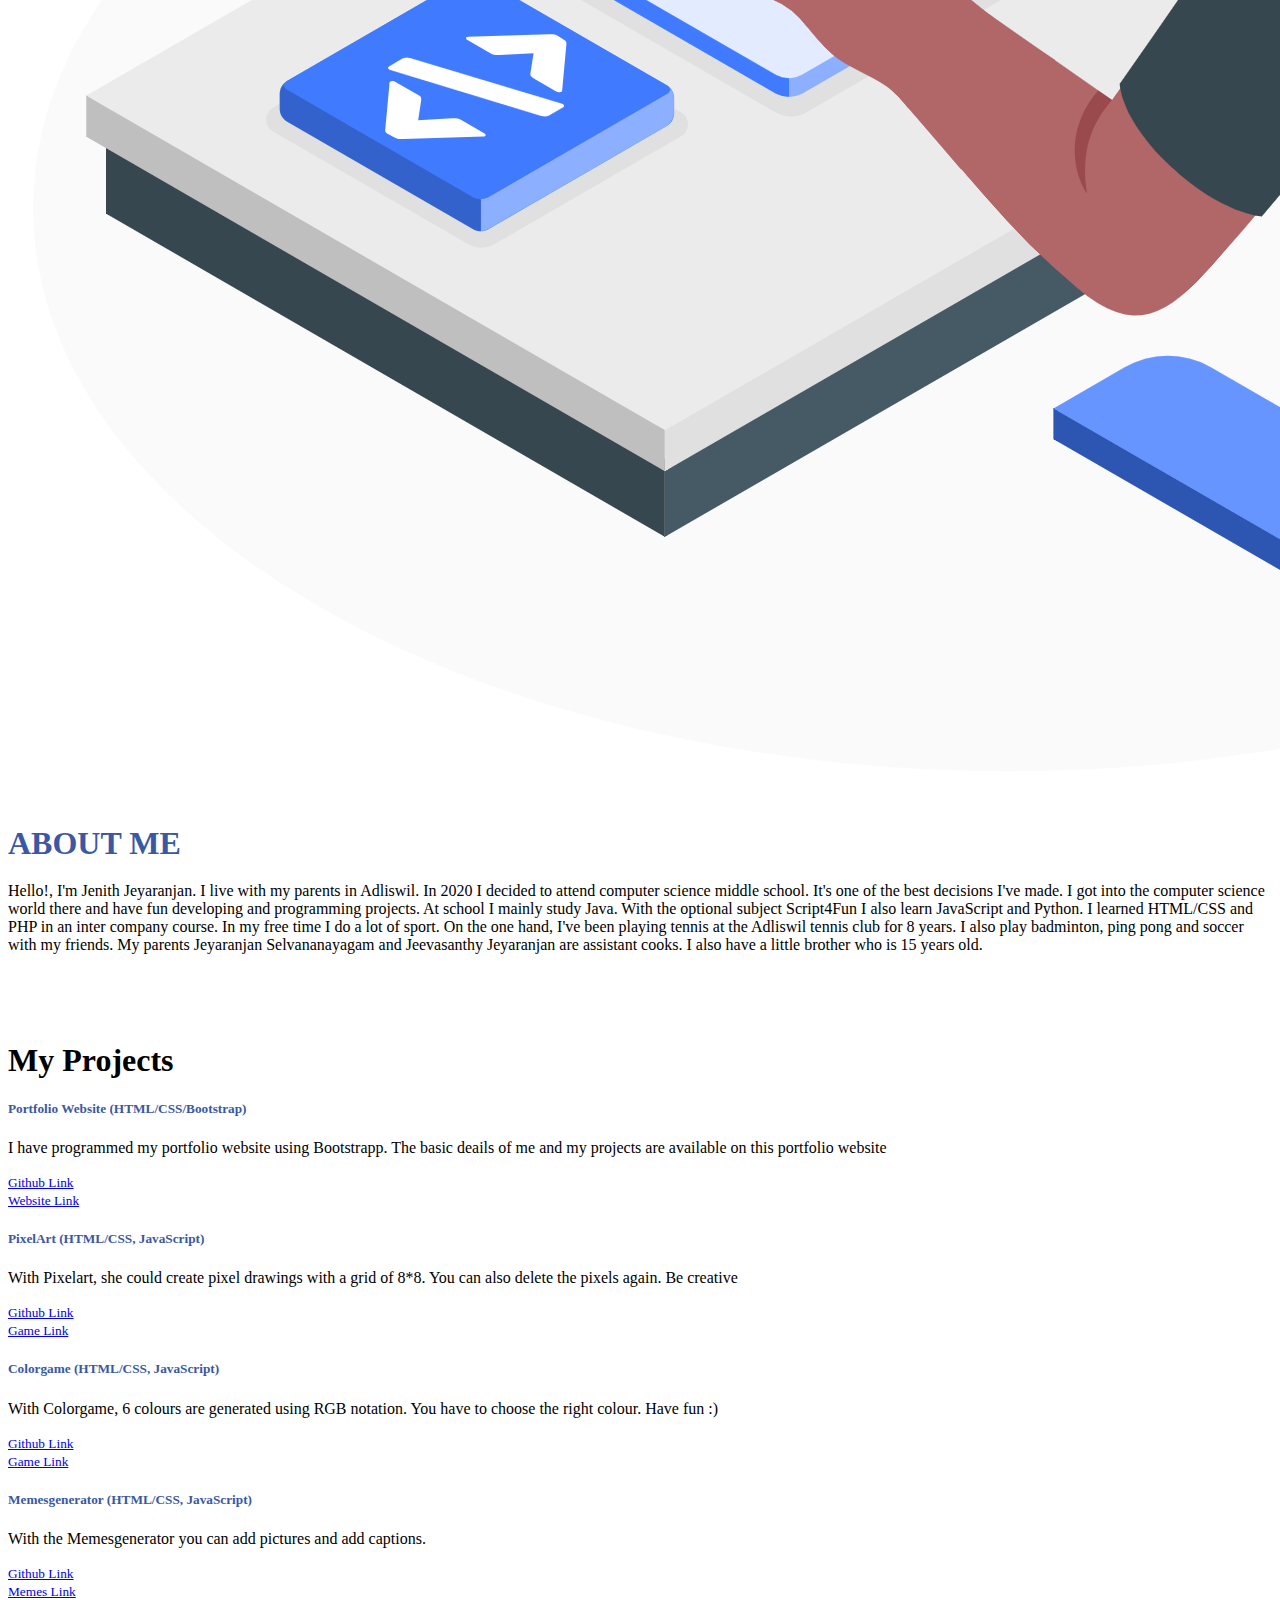
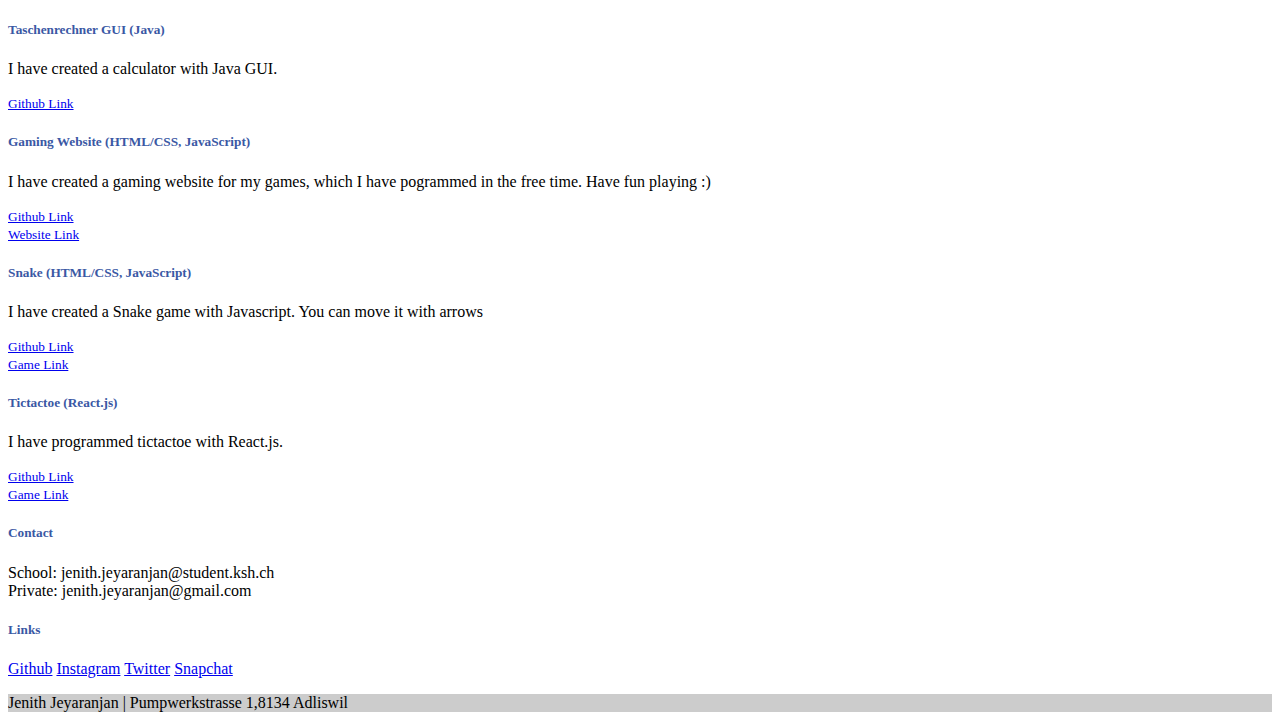
==== commit 75b26e2a: "Typo" ====
--- a/index.html
+++ b/index.html
@@ -209,7 +209,7 @@
         <div class="card mb-3">
           <div class="card-body">
             <h5 class="card-title">Memesgenerator (HTML/CSS, JavaScript)</h5>
-            <p class="card-text">With the Memesgenearot you can add pictures and add captions.</p>
+            <p class="card-text">With the Memesgenerator you can add pictures and add captions.</p>
             <a class="card-text"  href="https://github.com/JeJe0205/Memes"><small class="text-muted">Github Link</small></a><br>
             <a class="card-text"  href="https://jeje0205.github.io/Memes/"><small class="text-muted">Memes Link</small></a>
           </div>
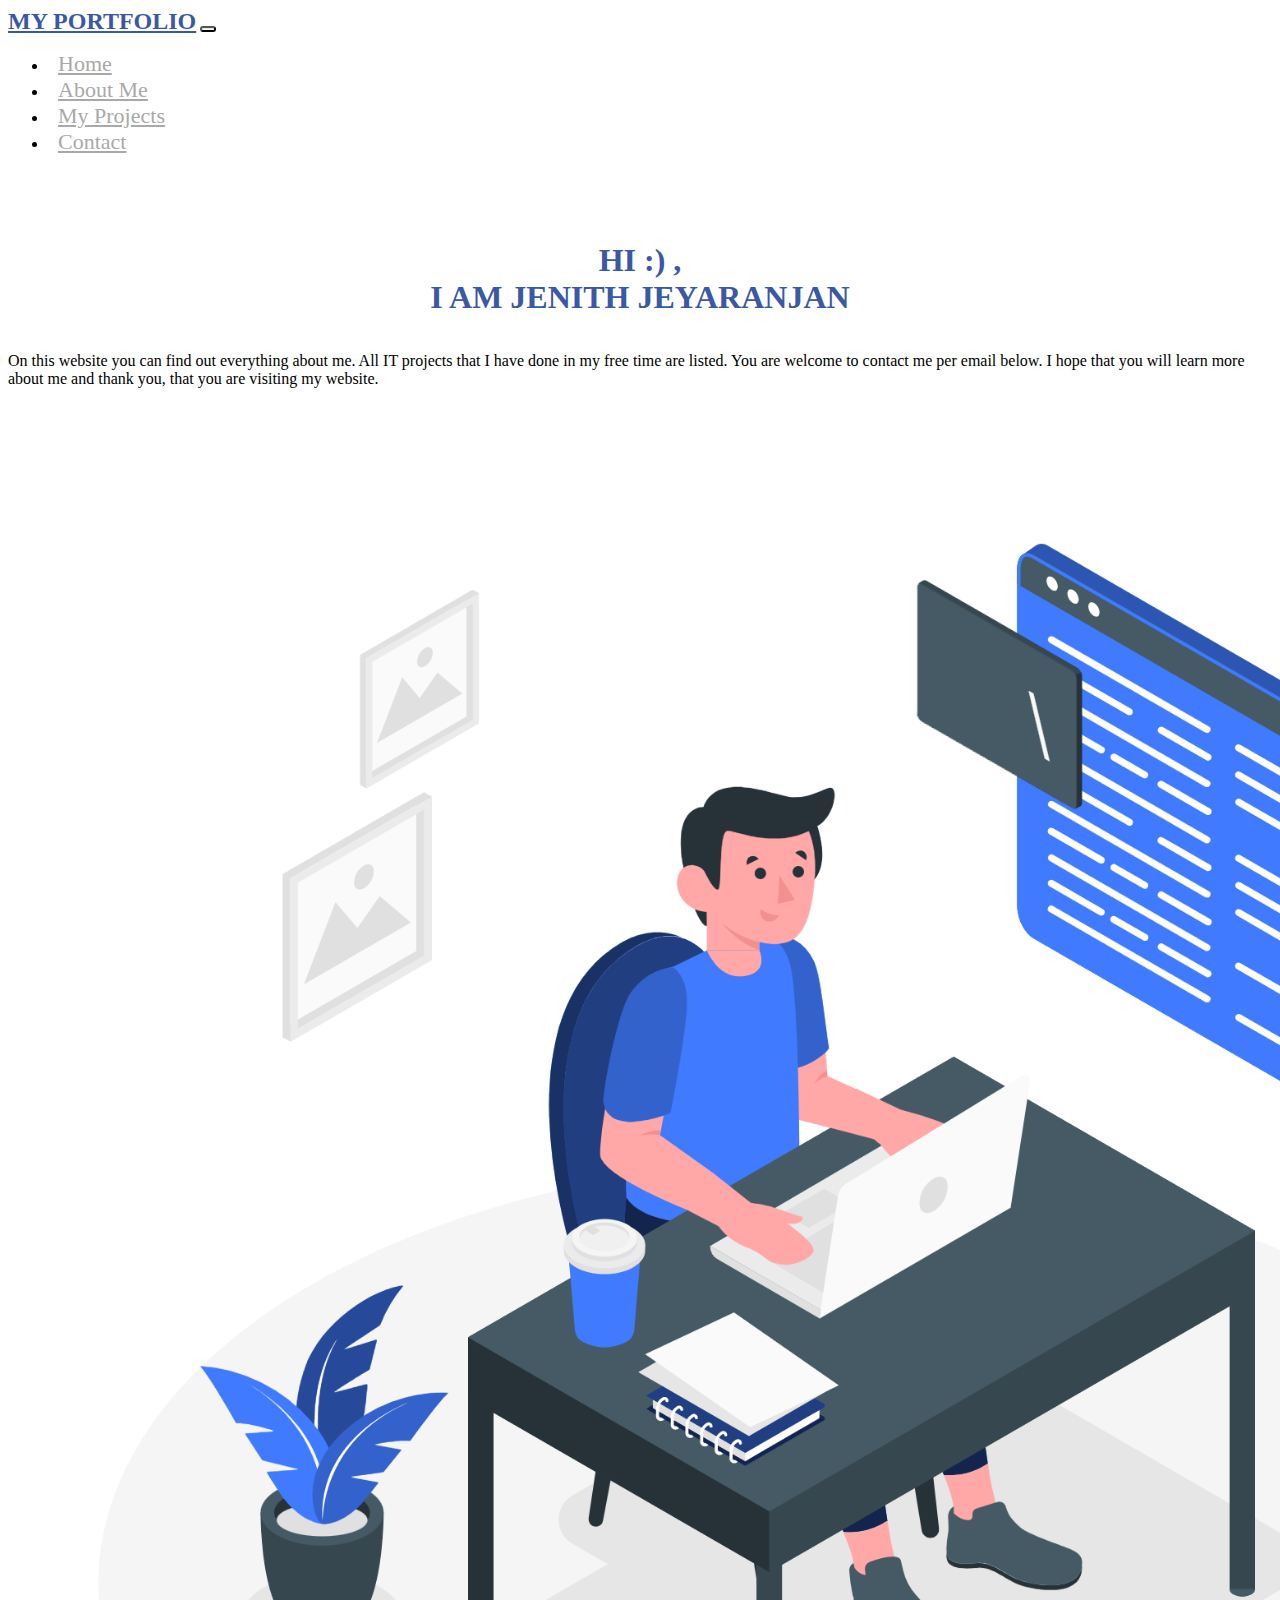
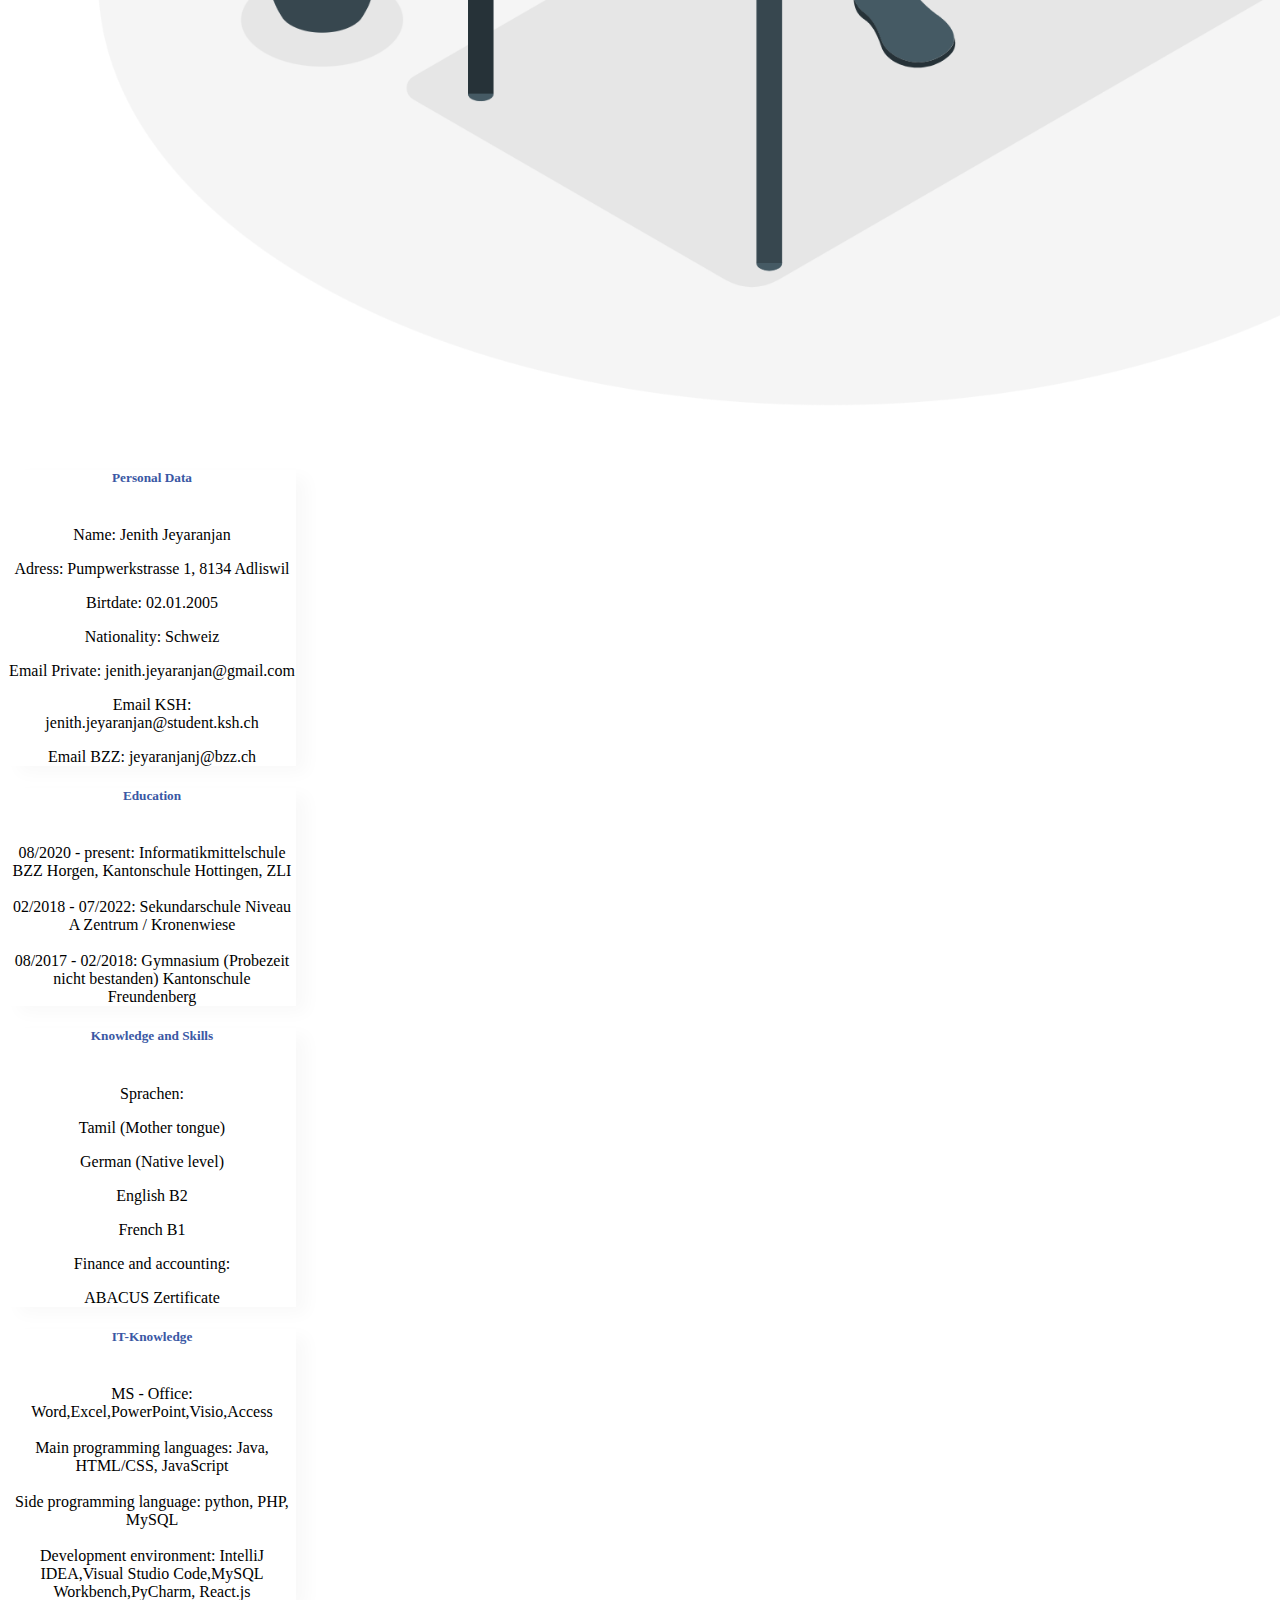
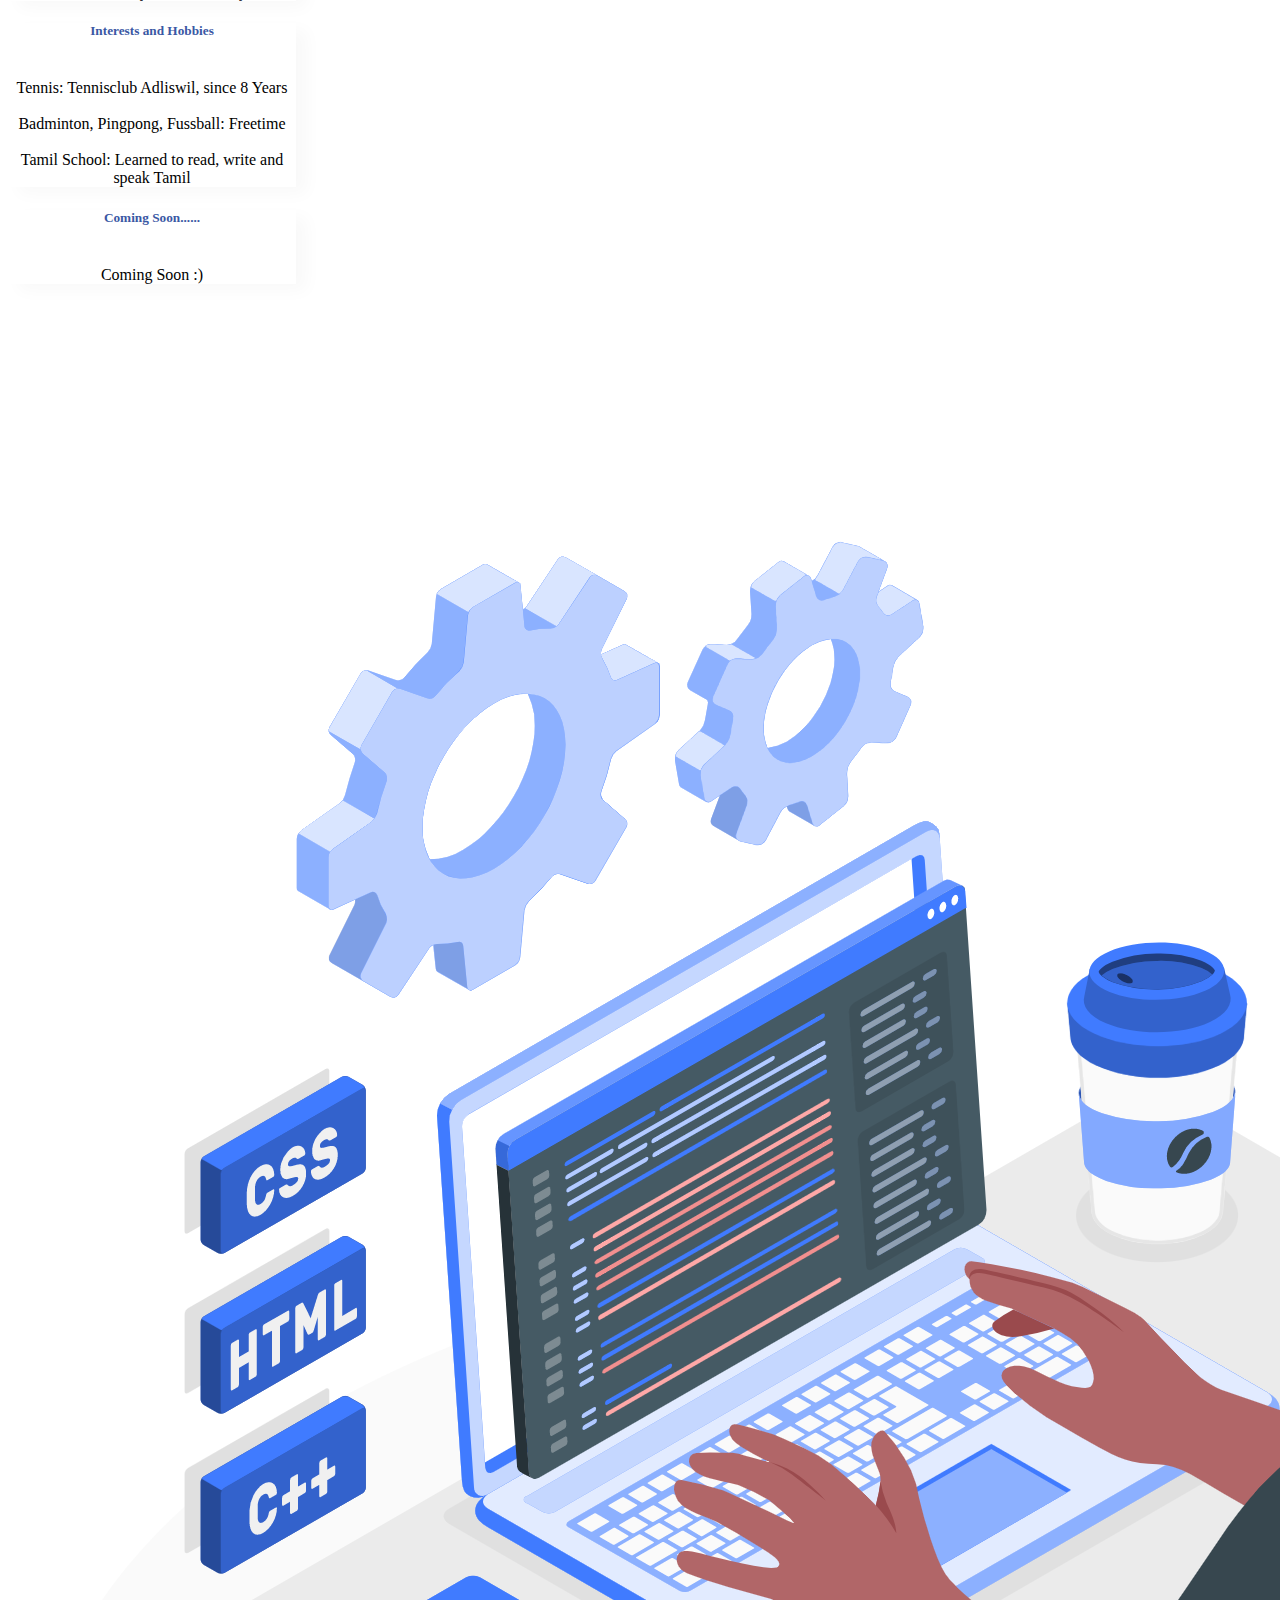
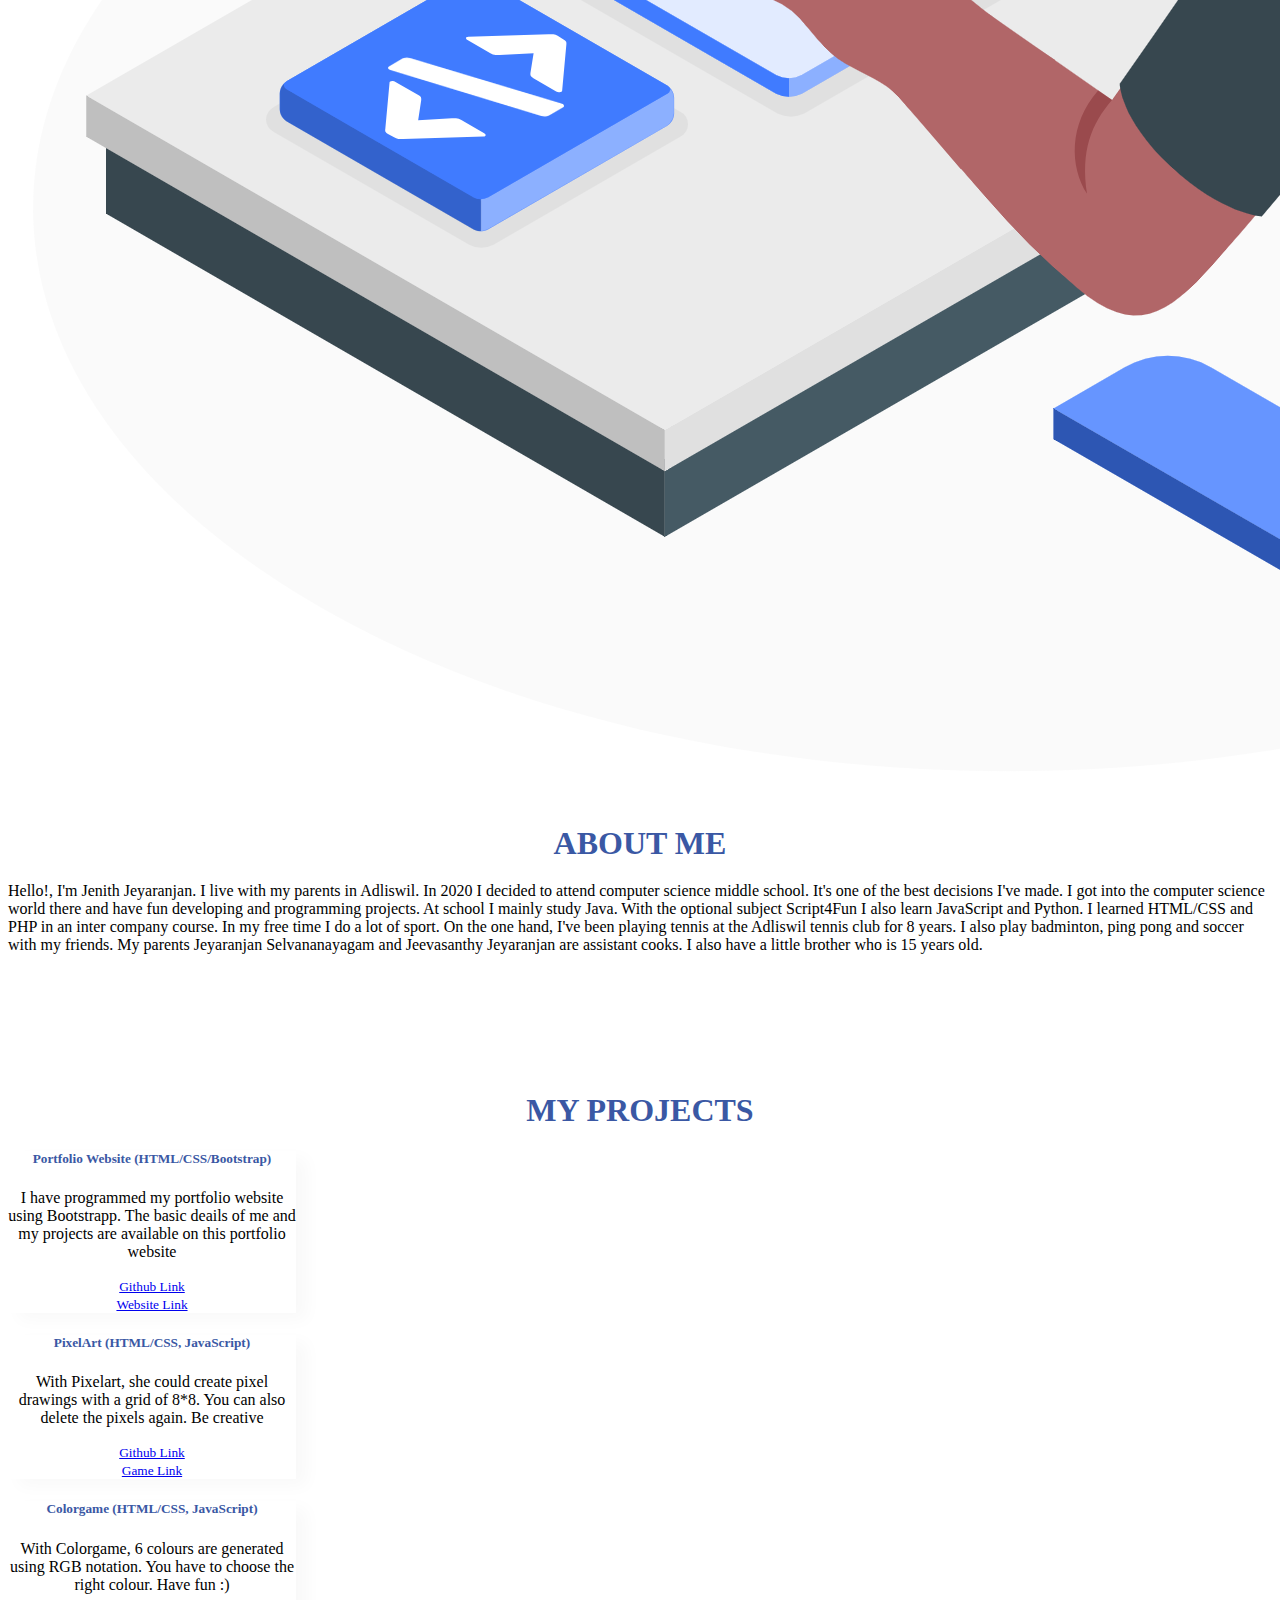
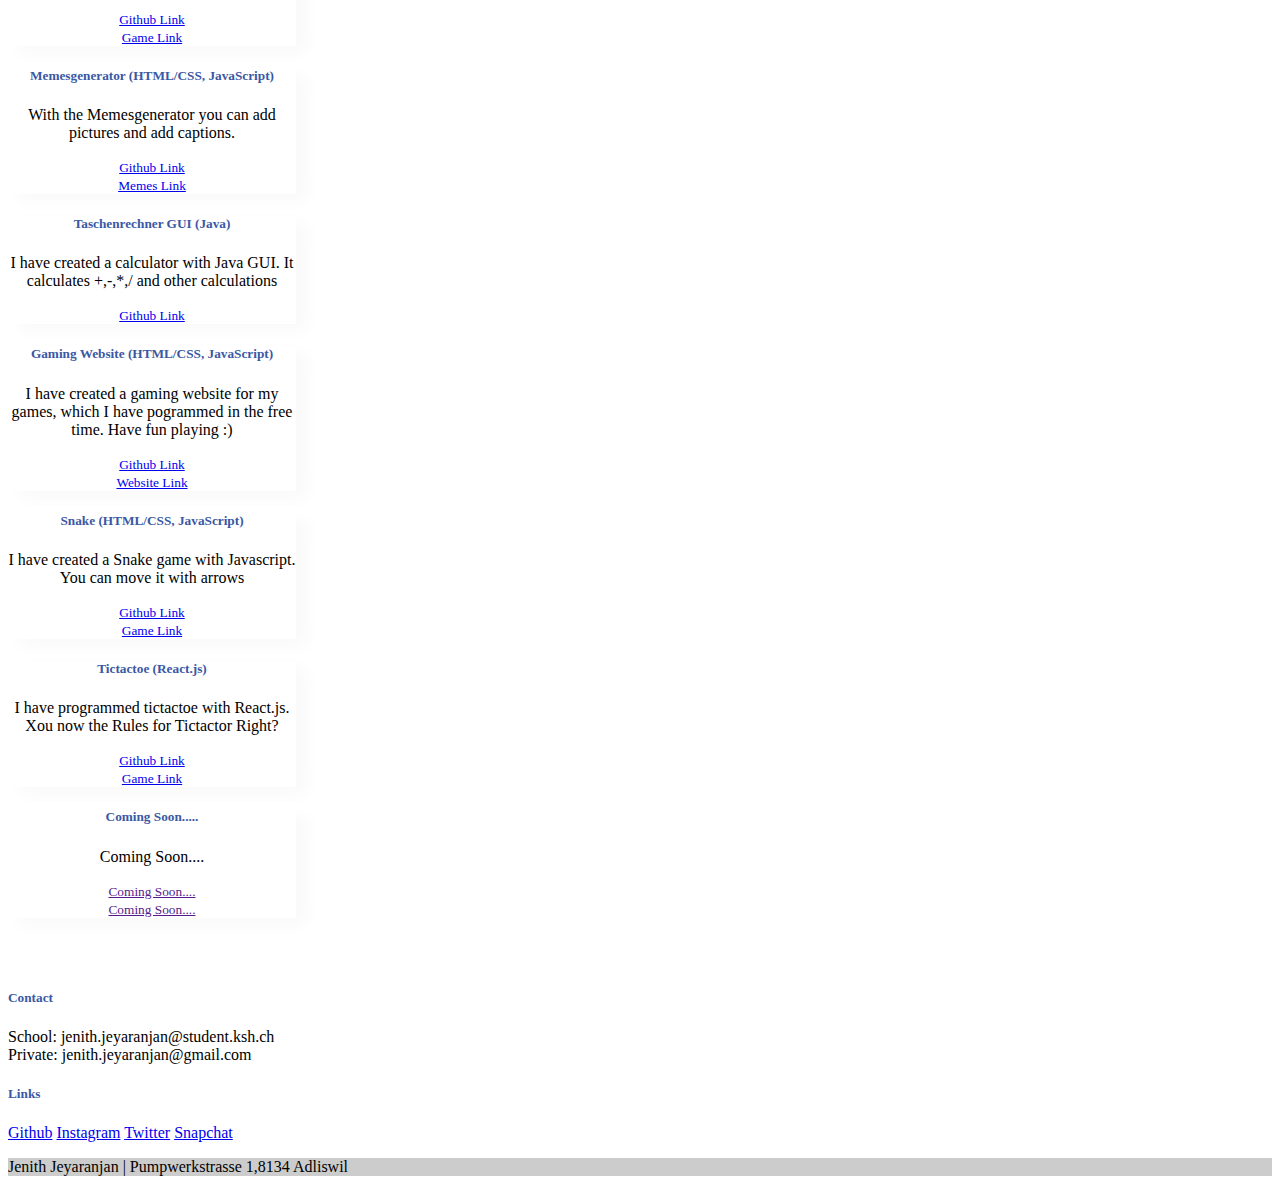
==== commit 6e1253db: "Projects fixed" ====
--- a/index.html
+++ b/index.html
@@ -159,7 +159,6 @@
           On the one hand, I've been playing tennis at the Adliswil tennis club for 8 years.
           I also play badminton, ping pong and soccer with my friends.
           My parents Jeyaranjan Selvananayagam and Jeevasanthy Jeyaranjan are assistant cooks.  I also have a little brother who is 15 years old.</p>
-
       </div>
     </div>
   </div>
@@ -167,14 +166,13 @@
 <!-- End of About Us -->
 
 <!-- Projects section -->
+<section id="project">
 <div class="container">
-  <div class="row align-items-center projects">
     <div class="col">
+      <div class="row cards">
       <h1>My Projects</h1>
-    </div>
-    <div class="row align-items-center">
-      <div class="col">
-        <div class="card mb-3">
+        <div class="col-md-4 d-flex justify-content-center">
+          <div class="card">
           <div class="card-body">
             <h5 class="card-title">Portfolio Website (HTML/CSS/Bootstrap)</h5>
             <p class="card-text">I have programmed my portfolio website using Bootstrapp.
@@ -184,19 +182,18 @@
           </div>
         </div>
       </div>
-      <div class="col">
-        <div class="card mb-2">
+        <div class="col-md-4 d-flex justify-content-center">
+        <div class="card">
           <div class="card-body">
             <h5 class="card-title">PixelArt (HTML/CSS, JavaScript)</h5>
             <p class="card-text">With Pixelart, she could create pixel drawings with a grid of 8*8. You can also delete the pixels again. Be creative</p>
             <a class="card-text"  href="https://github.com/JeJe0205/PixelArt"><small class="text-muted">Github Link</small></a><br>
             <a class="card-text"  href="https://jeje0205.github.io/PixelArt/"><small class="text-muted">Game Link</small></a>
-
-          </div>
-        </div>
-      </div>
-      <div class="col">
-        <div class="card mb-3">
+          </div>
+        </div>
+      </div>
+        <div class="col-md-4 d-flex justify-content-center">
+        <div class="card">
           <div class="card-body">
             <h5 class="card-title">Colorgame (HTML/CSS, JavaScript)</h5>
             <p class="card-text">With Colorgame, 6 colours are generated using RGB notation. You have to choose the right colour. Have fun :)</p>
@@ -205,8 +202,8 @@
           </div>
         </div>
       </div>
-      <div class="col">
-        <div class="card mb-3">
+        <div class="col-md-4 d-flex justify-content-center">
+        <div class="card">
           <div class="card-body">
             <h5 class="card-title">Memesgenerator (HTML/CSS, JavaScript)</h5>
             <p class="card-text">With the Memesgenerator you can add pictures and add captions.</p>
@@ -215,28 +212,27 @@
           </div>
         </div>
       </div>
-      <div class="col">
-        <div class="card mb-3">
+        <div class="col-md-4 d-flex justify-content-center">
+        <div class="card">
           <div class="card-body">
             <h5 class="card-title">Taschenrechner GUI (Java)</h5>
-            <p class="card-text">I have created a calculator with Java GUI. </p>
+            <p class="card-text">I have created a calculator with Java GUI. It calculates +,-,*,/ and other calculations</p>
             <a class="card-text"  href="https://github.com/JeJe0205/Calculator"><small class="text-muted">Github Link</small></a>
           </div>
         </div>
       </div>
-      <div class="col">
-        <div class="card mb-3">
+        <div class="col-md-4 d-flex justify-content-center">
+        <div class="card">
           <div class="card-body">
             <h5 class="card-title">Gaming Website (HTML/CSS, JavaScript)</h5>
             <p class="card-text">I have created a gaming website for my games, which I have pogrammed in the free time. Have fun playing :)</p>
             <a class="card-text"  href="https://github.com/JeJe0205/Gaming-Website"><small class="text-muted">Github Link</small></a><br>
             <a class="card-text"  href="https://jeje0205.github.io/Gaming-Website/"><small class="text-muted">Website Link</small></a>
-
-          </div>
-        </div>
-      </div>
-      <div class="col">
-        <div class="card mb-3">
+          </div>
+        </div>
+      </div>
+        <div class="col-md-4 d-flex justify-content-center">
+        <div class="card">
           <div class="card-body">
             <h5 class="card-title">Snake (HTML/CSS, JavaScript)</h5>
             <p class="card-text">I have created a Snake game with Javascript. You can move it with arrows</p>
@@ -245,21 +241,30 @@
           </div>
         </div>
       </div>
-      <div class="col">
-        <div class="card mb-3">
-          <div class="card-body">
-            <h5 class="card-title">Tictactoe (React.js)</h5>
-            <p class="card-text">I have programmed tictactoe with React.js. </p>
-            <a class="card-text"  href="https://github.com/JeJe0205/tictactoe"><small class="text-muted">Github Link</small></a><br>
-            <a class="card-text"  href="https://jeje0205.github.io/tictactoe/"><small class="text-muted">Game Link</small></a>
-
-          </div>
-        </div>
-      </div>
-
+        <div class="col-md-4 d-flex justify-content-center">
+          <div class="card">
+            <div class="card-body">
+              <h5 class="card-title">Tictactoe (React.js)</h5>
+              <p class="card-text">I have programmed tictactoe with React.js. Xou now the Rules for Tictactor Right? </p>
+              <a class="card-text"  href="https://github.com/JeJe0205/tictactoe"><small class="text-muted">Github Link</small></a><br>
+              <a class="card-text"  href="https://jeje0205.github.io/tictactoe/"><small class="text-muted">Game Link</small></a>
+            </div>
+          </div>
+        </div>
+        <div class="col-md-4 d-flex justify-content-center">
+          <div class="card">
+            <div class="card-body">
+              <h5 class="card-title">Coming Soon.....</h5>
+              <p class="card-text">Coming Soon....</p>
+              <a class="card-text"  href=""><small class="text-muted">Coming Soon....</small></a><br>
+              <a class="card-text"  href=""><small class="text-muted">Coming Soon....</small></a>
+            </div>
+          </div>
+        </div>
     </div>
   </div>
 </div>
+</section>
 <!-- End of Projects Section -->
 
 <!-- Footer section-->
--- a/style.css
+++ b/style.css
@@ -39,7 +39,7 @@
     text-transform: uppercase;
     font-weight: 900;
     color: #3a58a4;
-    text-align: left;
+    text-align: center;
     margin-bottom: 20px;
 }
 
@@ -97,11 +97,43 @@
 
 }
 
+/*Projects*/
+#project .col{
+    justify-content: center;
+    flex-direction: column;
+    display: flex;
+}
 
+#project .img-col{
+    justify-content: flex-end;
+    margin-top: 100px;
+}
 
-/* contact section styling */
+#project img{
+    max-width: 130%; !important;
+    width: 130%;
+}
+
+/* Styling for the cards */
+#project .card{
+    box-shadow: 11px 7px 16px #f9f9f9;
+    border: 0;
+    text-align: center;
+}
+
+#project .cards .card{
+    width: 18rem;
+}
+
+/* Styling for Icons if added */
+#project .icon{
+    width: 50px;
+    height: 50px;
+    margin-bottom: 20px;
+}
 
 
 
 
 
+
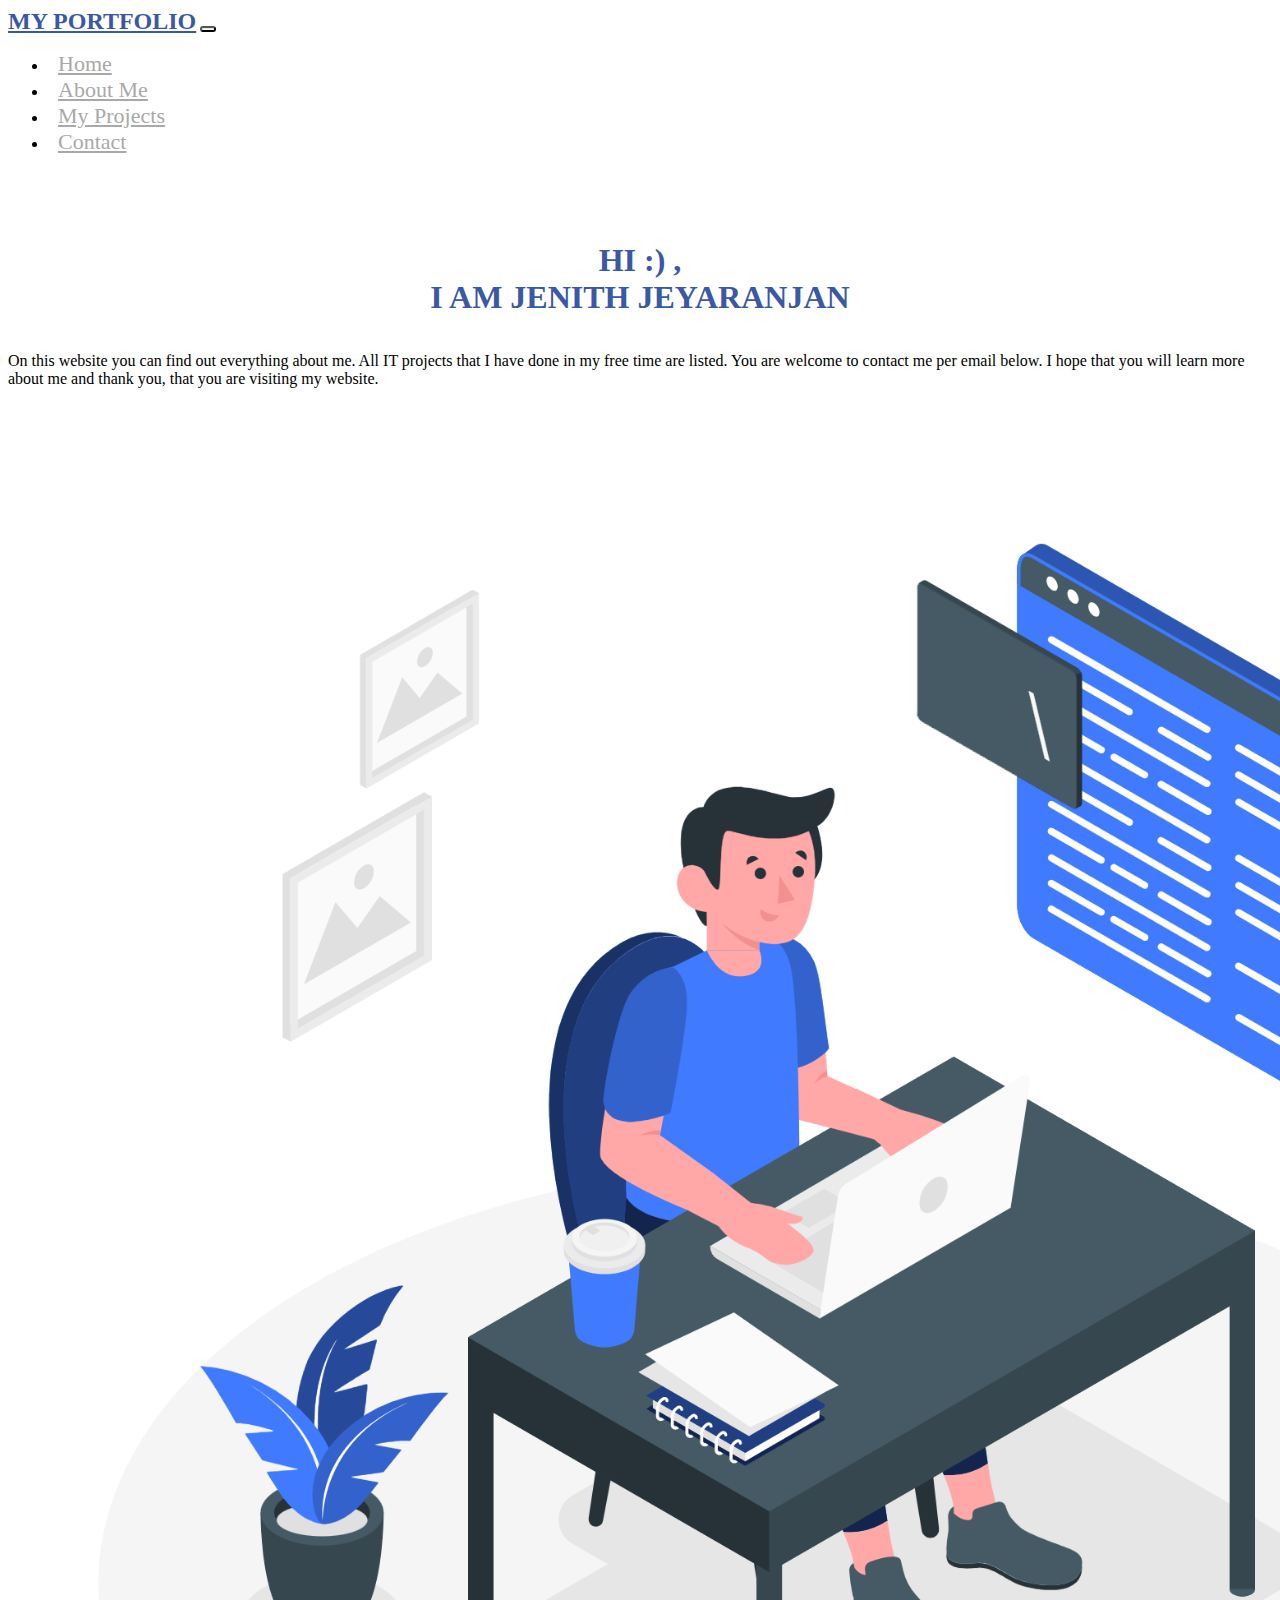
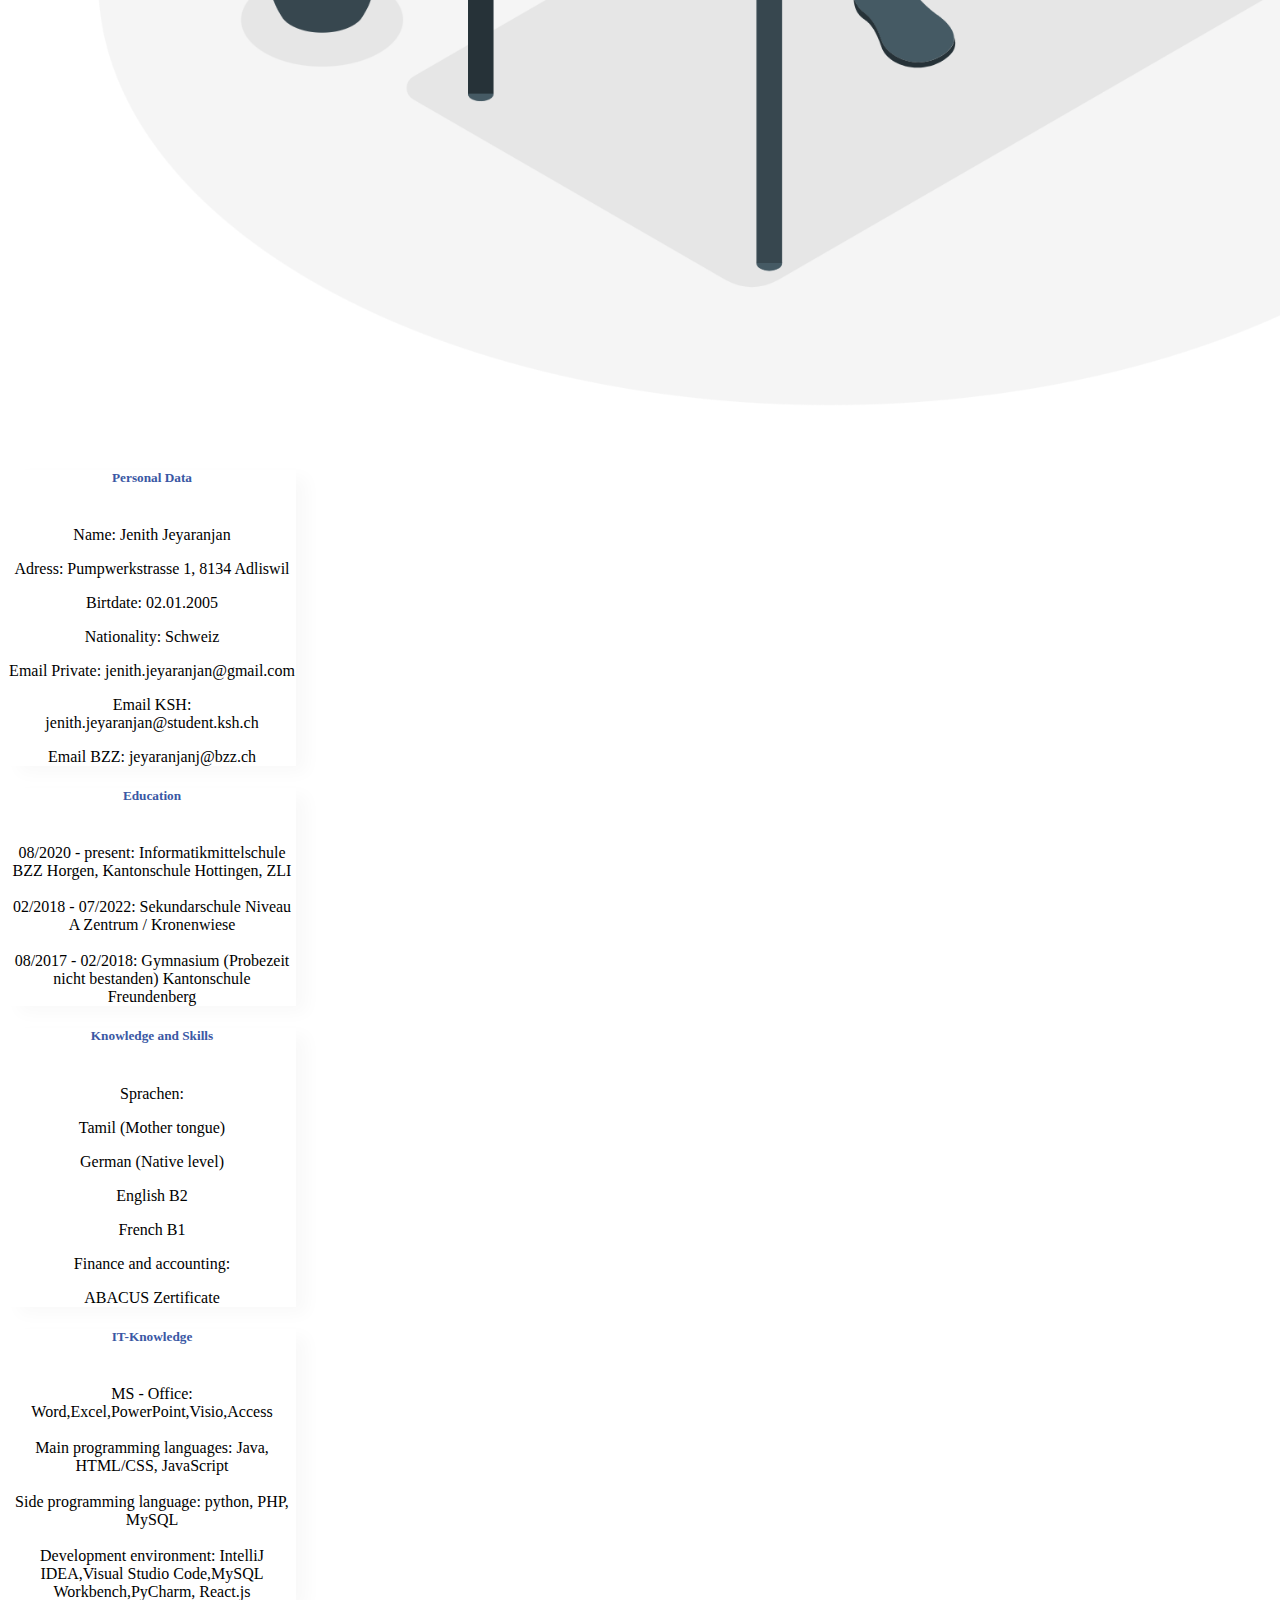
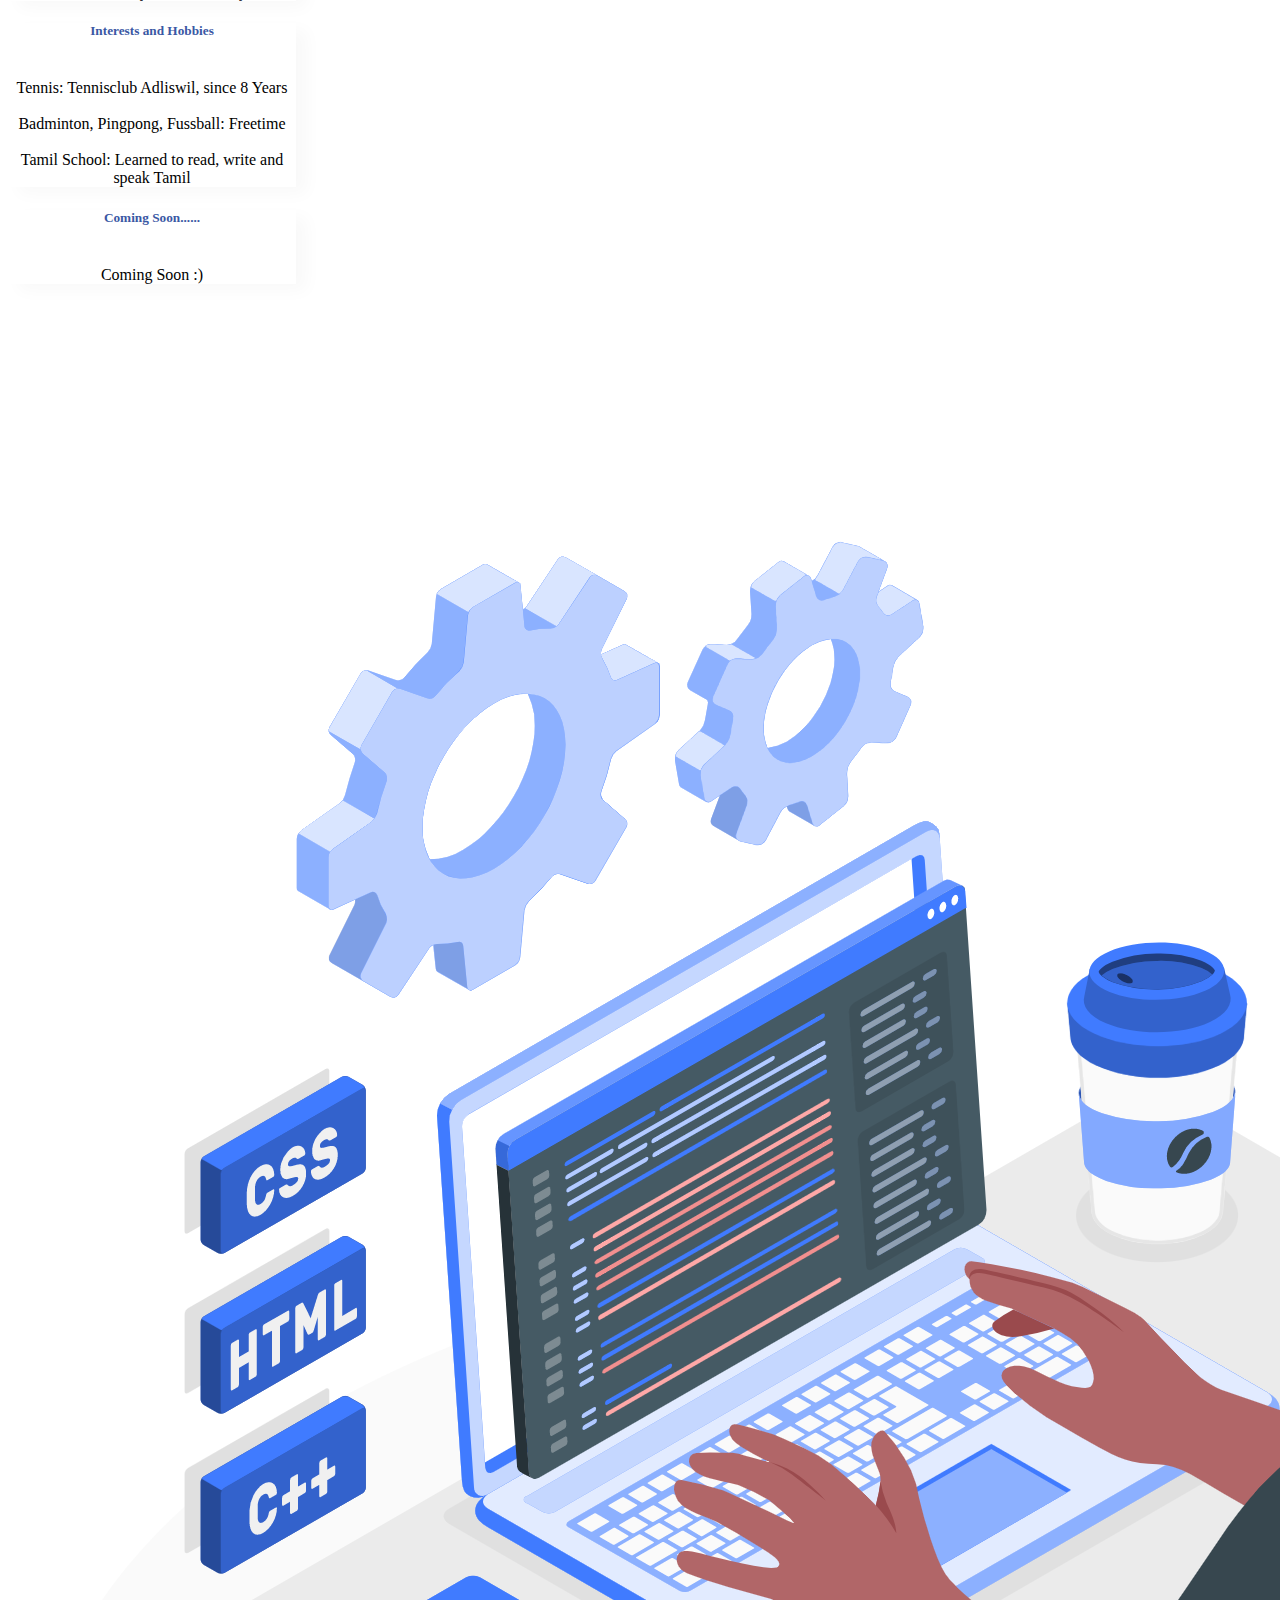
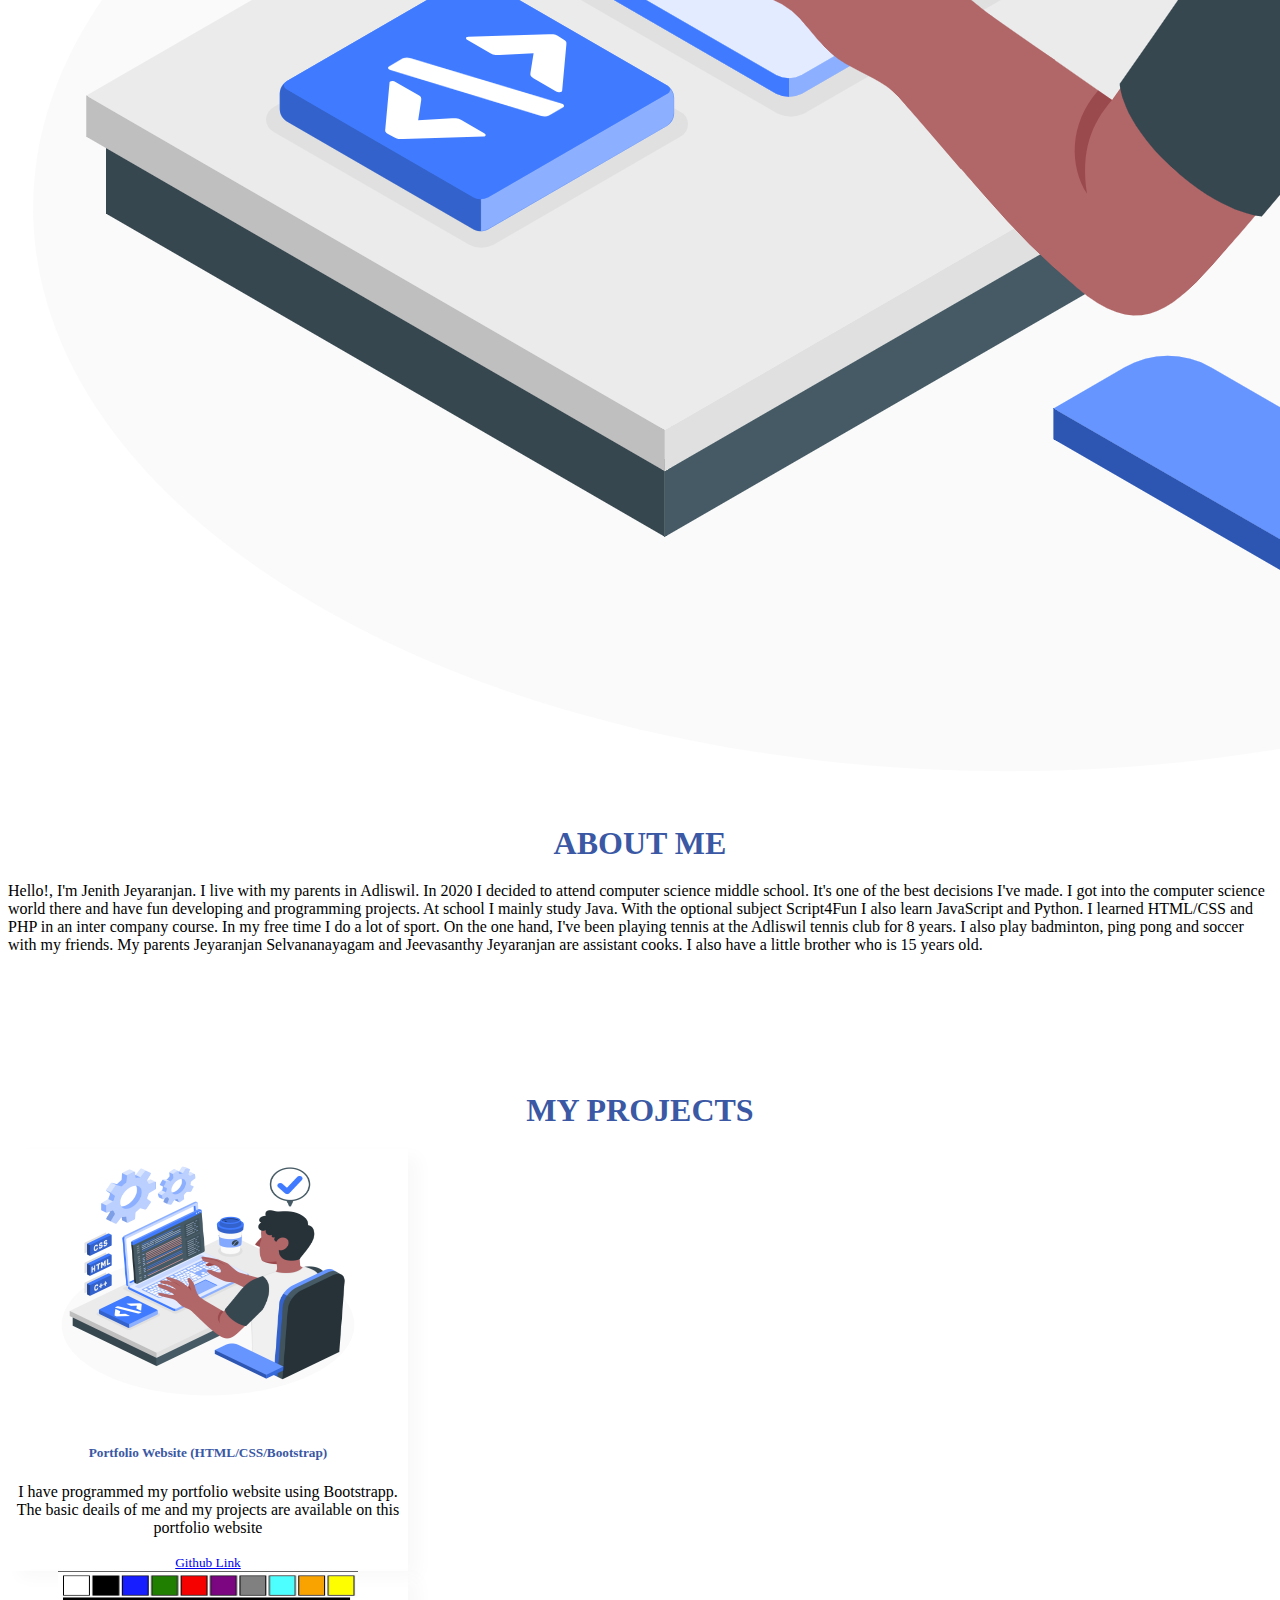
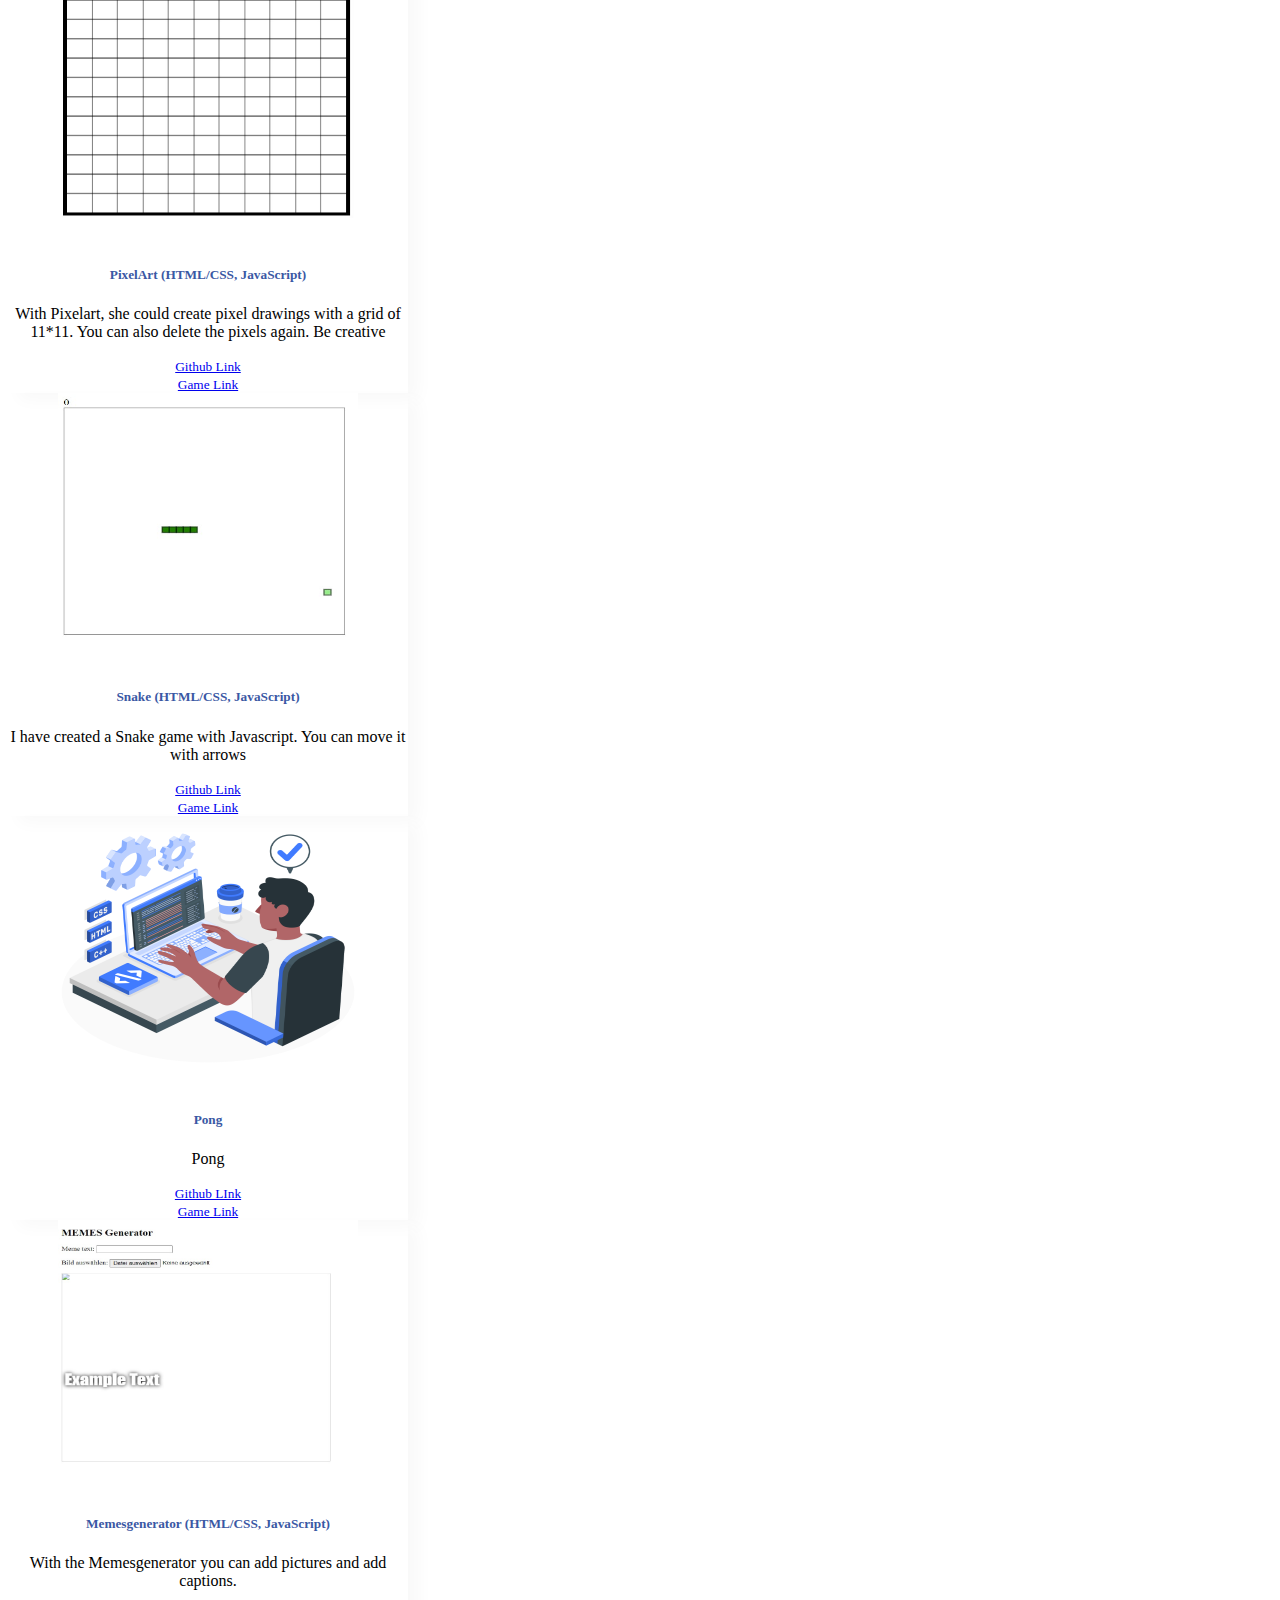
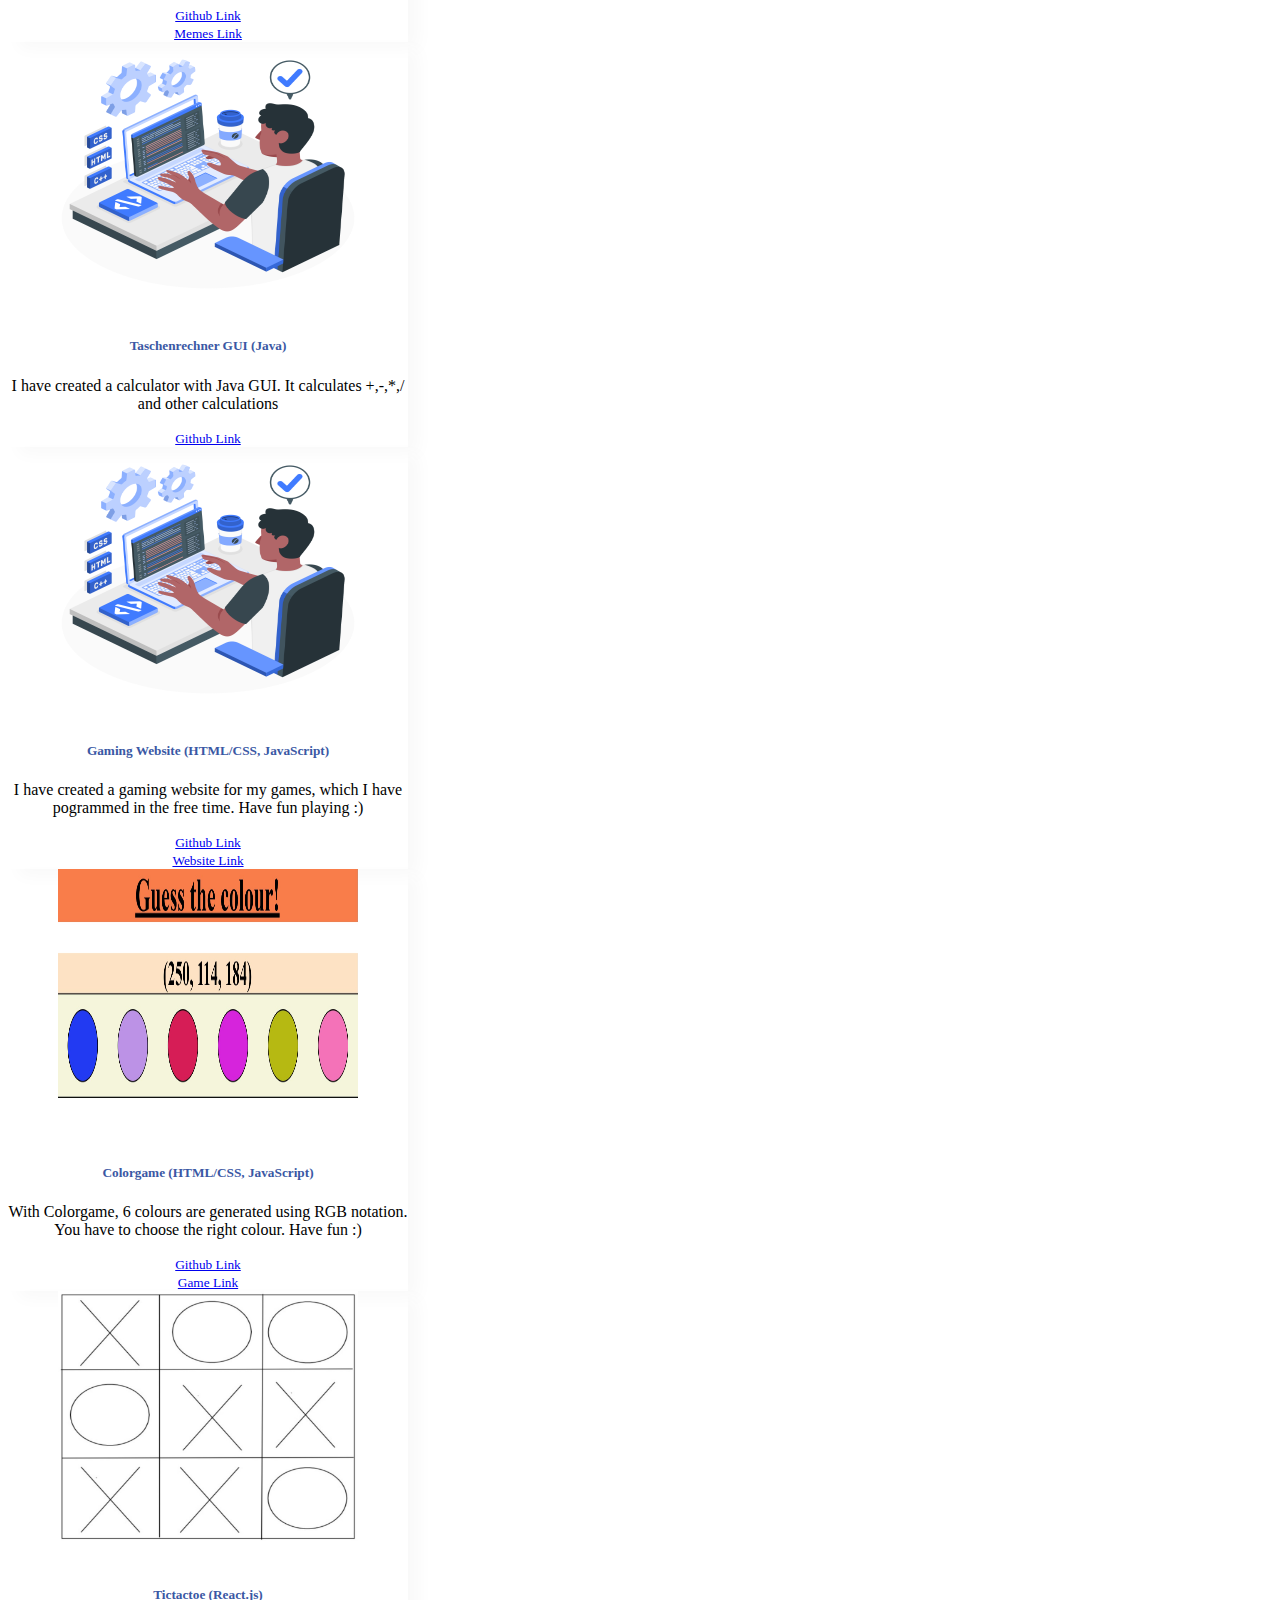
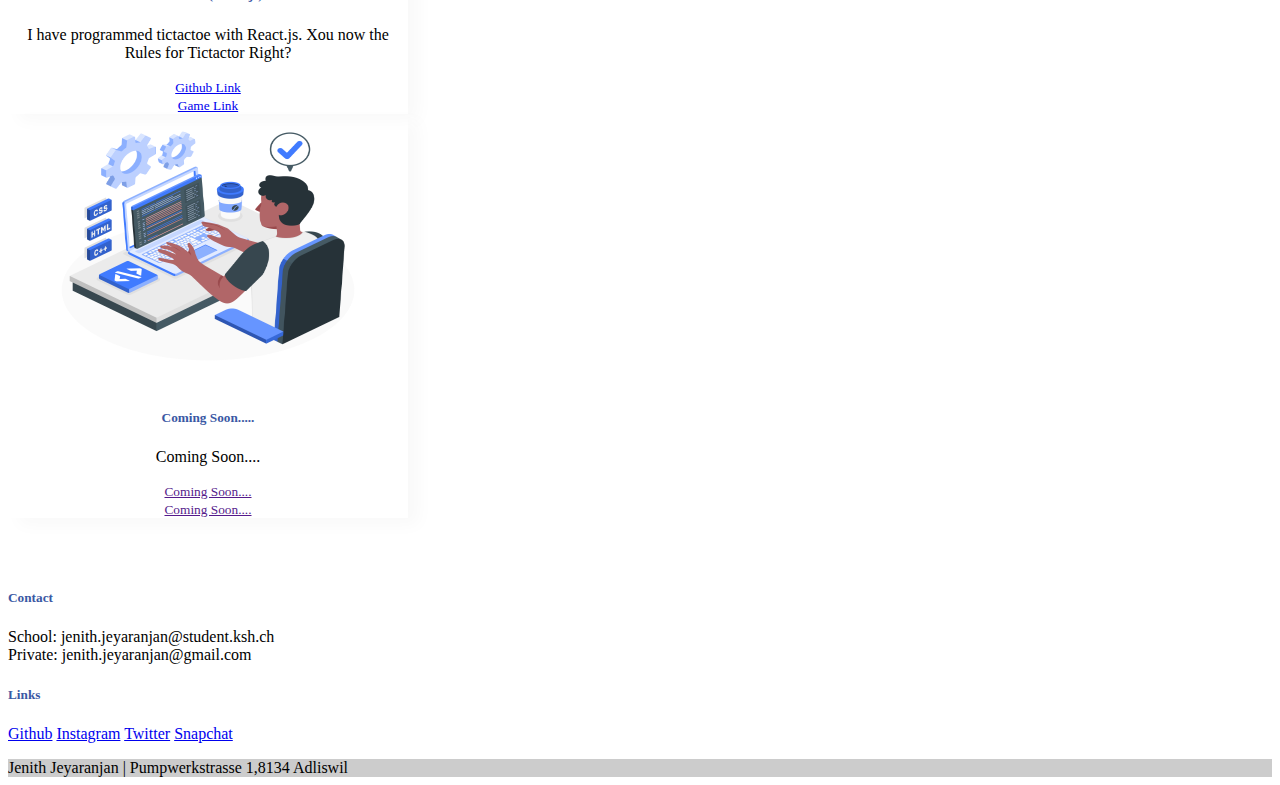
==== commit 09203952: "Projects fixed" ====
--- a/index.html
+++ b/index.html
@@ -21,13 +21,13 @@
           <a class="nav-link active" aria-current="page" href="#">Home</a>
         </li>
         <li class="nav-item">
-          <a class="nav-link" href="#">About Me</a>
+          <a class="nav-link" href="#aboutme">About Me</a>
         </li>
         <li class="nav-item">
-          <a class="nav-link" href="#">My Projects</a>
+          <a class="nav-link" href="#myprojects">My Projects</a>
         </li>
         <li class="nav-item">
-          <a class="nav-link" href="#">Contact</a>
+          <a class="nav-link" href="#contact">Contact</a>
         </li>
       </ul>
     </div>
@@ -164,7 +164,6 @@
   </div>
 </section>
 <!-- End of About Us -->
-
 <!-- Projects section -->
 <section id="project">
 <div class="container">
@@ -174,37 +173,51 @@
         <div class="col-md-4 d-flex justify-content-center">
           <div class="card">
           <div class="card-body">
+            <img src="Photos/Hand%20coding-amico.png" alt="..." class="icon">
             <h5 class="card-title">Portfolio Website (HTML/CSS/Bootstrap)</h5>
             <p class="card-text">I have programmed my portfolio website using Bootstrapp.
               The basic deails of me and my projects are available on this portfolio website</p>
             <a class="card-text"  href="https://github.com/JeJe0205/Jenith_Jeyaranjan"><small class="text-muted">Github Link</small></a><br>
-            <a class="card-text"  href="https://jeje0205.github.io/Jenith_Jeyaranjan/#"><small class="text-muted">Website Link</small></a>
-          </div>
-        </div>
-      </div>
-        <div class="col-md-4 d-flex justify-content-center">
-        <div class="card">
-          <div class="card-body">
+          </div>
+        </div>
+      </div>
+        <div class="col-md-4 d-flex justify-content-center">
+        <div class="card">
+          <div class="card-body">
+            <img src="Photos/PixelArt.jpg" alt="..." class="icon">
             <h5 class="card-title">PixelArt (HTML/CSS, JavaScript)</h5>
-            <p class="card-text">With Pixelart, she could create pixel drawings with a grid of 8*8. You can also delete the pixels again. Be creative</p>
+            <p class="card-text">With Pixelart, she could create pixel drawings with a grid of 11*11. You can also delete the pixels again. Be creative</p>
             <a class="card-text"  href="https://github.com/JeJe0205/PixelArt"><small class="text-muted">Github Link</small></a><br>
             <a class="card-text"  href="https://jeje0205.github.io/PixelArt/"><small class="text-muted">Game Link</small></a>
           </div>
         </div>
       </div>
         <div class="col-md-4 d-flex justify-content-center">
-        <div class="card">
-          <div class="card-body">
-            <h5 class="card-title">Colorgame (HTML/CSS, JavaScript)</h5>
-            <p class="card-text">With Colorgame, 6 colours are generated using RGB notation. You have to choose the right colour. Have fun :)</p>
-            <a class="card-text"  href="https://github.com/JeJe0205/Colorgame"><small class="text-muted">Github Link</small></a><br>
-            <a class="card-text"  href="https://jeje0205.github.io/Colorgame/"><small class="text-muted">Game Link</small></a>
-          </div>
-        </div>
-      </div>
-        <div class="col-md-4 d-flex justify-content-center">
-        <div class="card">
-          <div class="card-body">
+          <div class="card">
+            <div class="card-body">
+              <img src="Photos/Snake.jpg" alt="..." class="icon">
+              <h5 class="card-title">Snake (HTML/CSS, JavaScript)</h5>
+              <p class="card-text">I have created a Snake game with Javascript. You can move it with arrows</p>
+              <a class="card-text"  href="https://github.com/JeJe0205/snake"><small class="text-muted">Github Link</small></a><br>
+              <a class="card-text"  href="https://jeje0205.github.io/snake/"><small class="text-muted">Game Link</small></a>
+            </div>
+          </div>
+        </div>
+        <div class="col-md-4 d-flex justify-content-center">
+          <div class="card">
+            <div class="card-body">
+              <img src="Photos/Hand%20coding-amico.png" alt="..." class="icon">
+              <h5 class="card-title">Pong</h5>
+              <p class="card-text">Pong</p>
+              <a class="card-text"  href="https://github.com/JeJe0205/Pong"><small class="text-muted">Github LInk</small></a><br>
+              <a class="card-text"  href="https://jeje0205.github.io/Pong/"><small class="text-muted">Game Link</small></a>
+            </div>
+          </div>
+        </div>
+        <div class="col-md-4 d-flex justify-content-center">
+        <div class="card">
+          <div class="card-body">
+            <img src="Photos/Memes_Generator.jpg" alt="..." class="icon">
             <h5 class="card-title">Memesgenerator (HTML/CSS, JavaScript)</h5>
             <p class="card-text">With the Memesgenerator you can add pictures and add captions.</p>
             <a class="card-text"  href="https://github.com/JeJe0205/Memes"><small class="text-muted">Github Link</small></a><br>
@@ -215,6 +228,7 @@
         <div class="col-md-4 d-flex justify-content-center">
         <div class="card">
           <div class="card-body">
+            <img src="Photos/Hand%20coding-amico.png" alt="..." class="icon">
             <h5 class="card-title">Taschenrechner GUI (Java)</h5>
             <p class="card-text">I have created a calculator with Java GUI. It calculates +,-,*,/ and other calculations</p>
             <a class="card-text"  href="https://github.com/JeJe0205/Calculator"><small class="text-muted">Github Link</small></a>
@@ -224,6 +238,7 @@
         <div class="col-md-4 d-flex justify-content-center">
         <div class="card">
           <div class="card-body">
+            <img src="Photos/Hand%20coding-amico.png" alt="..." class="icon">
             <h5 class="card-title">Gaming Website (HTML/CSS, JavaScript)</h5>
             <p class="card-text">I have created a gaming website for my games, which I have pogrammed in the free time. Have fun playing :)</p>
             <a class="card-text"  href="https://github.com/JeJe0205/Gaming-Website"><small class="text-muted">Github Link</small></a><br>
@@ -232,18 +247,20 @@
         </div>
       </div>
         <div class="col-md-4 d-flex justify-content-center">
-        <div class="card">
-          <div class="card-body">
-            <h5 class="card-title">Snake (HTML/CSS, JavaScript)</h5>
-            <p class="card-text">I have created a Snake game with Javascript. You can move it with arrows</p>
-            <a class="card-text"  href="https://github.com/JeJe0205/snake"><small class="text-muted">Github Link</small></a><br>
-            <a class="card-text"  href="https://jeje0205.github.io/snake/"><small class="text-muted">Game Link</small></a>
-          </div>
-        </div>
-      </div>
-        <div class="col-md-4 d-flex justify-content-center">
-          <div class="card">
-            <div class="card-body">
+          <div class="card">
+            <div class="card-body">
+              <img src="Photos/Colorgame.jpg" alt="..." class="icon">
+              <h5 class="card-title">Colorgame (HTML/CSS, JavaScript)</h5>
+              <p class="card-text">With Colorgame, 6 colours are generated using RGB notation. You have to choose the right colour. Have fun :)</p>
+              <a class="card-text"  href="https://github.com/JeJe0205/Colorgame"><small class="text-muted">Github Link</small></a><br>
+              <a class="card-text"  href="https://jeje0205.github.io/Colorgame/"><small class="text-muted">Game Link</small></a>
+            </div>
+          </div>
+        </div>
+        <div class="col-md-4 d-flex justify-content-center">
+          <div class="card">
+            <div class="card-body">
+              <img src="Photos/tictactoe.jpg" alt="..." class="icon">
               <h5 class="card-title">Tictactoe (React.js)</h5>
               <p class="card-text">I have programmed tictactoe with React.js. Xou now the Rules for Tictactor Right? </p>
               <a class="card-text"  href="https://github.com/JeJe0205/tictactoe"><small class="text-muted">Github Link</small></a><br>
@@ -254,6 +271,7 @@
         <div class="col-md-4 d-flex justify-content-center">
           <div class="card">
             <div class="card-body">
+              <img src="Photos/Hand%20coding-amico.png" alt="..." class="icon">
               <h5 class="card-title">Coming Soon.....</h5>
               <p class="card-text">Coming Soon....</p>
               <a class="card-text"  href=""><small class="text-muted">Coming Soon....</small></a><br>
@@ -283,11 +301,9 @@
         </p>
       </div>
       <!--Grid column-->
-
       <!--Grid column-->
       <div class="col-lg-4 col-md-12 mb-4 mb-md-0">
         <h5 class="text-uppercase">Links</h5>
-
         <p>
           <a href="https://github.com/JeJe0205?tab=repositories">Github</a>
           <a href="https://www.instagram.com/j_jen252/">Instagram</a>
--- a/style.css
+++ b/style.css
@@ -122,13 +122,13 @@
 }
 
 #project .cards .card{
-    width: 18rem;
+    width: 25rem;
 }
 
 /* Styling for Icons if added */
 #project .icon{
-    width: 50px;
-    height: 50px;
+    width: 300px;
+    height: 250px;
     margin-bottom: 20px;
 }
 
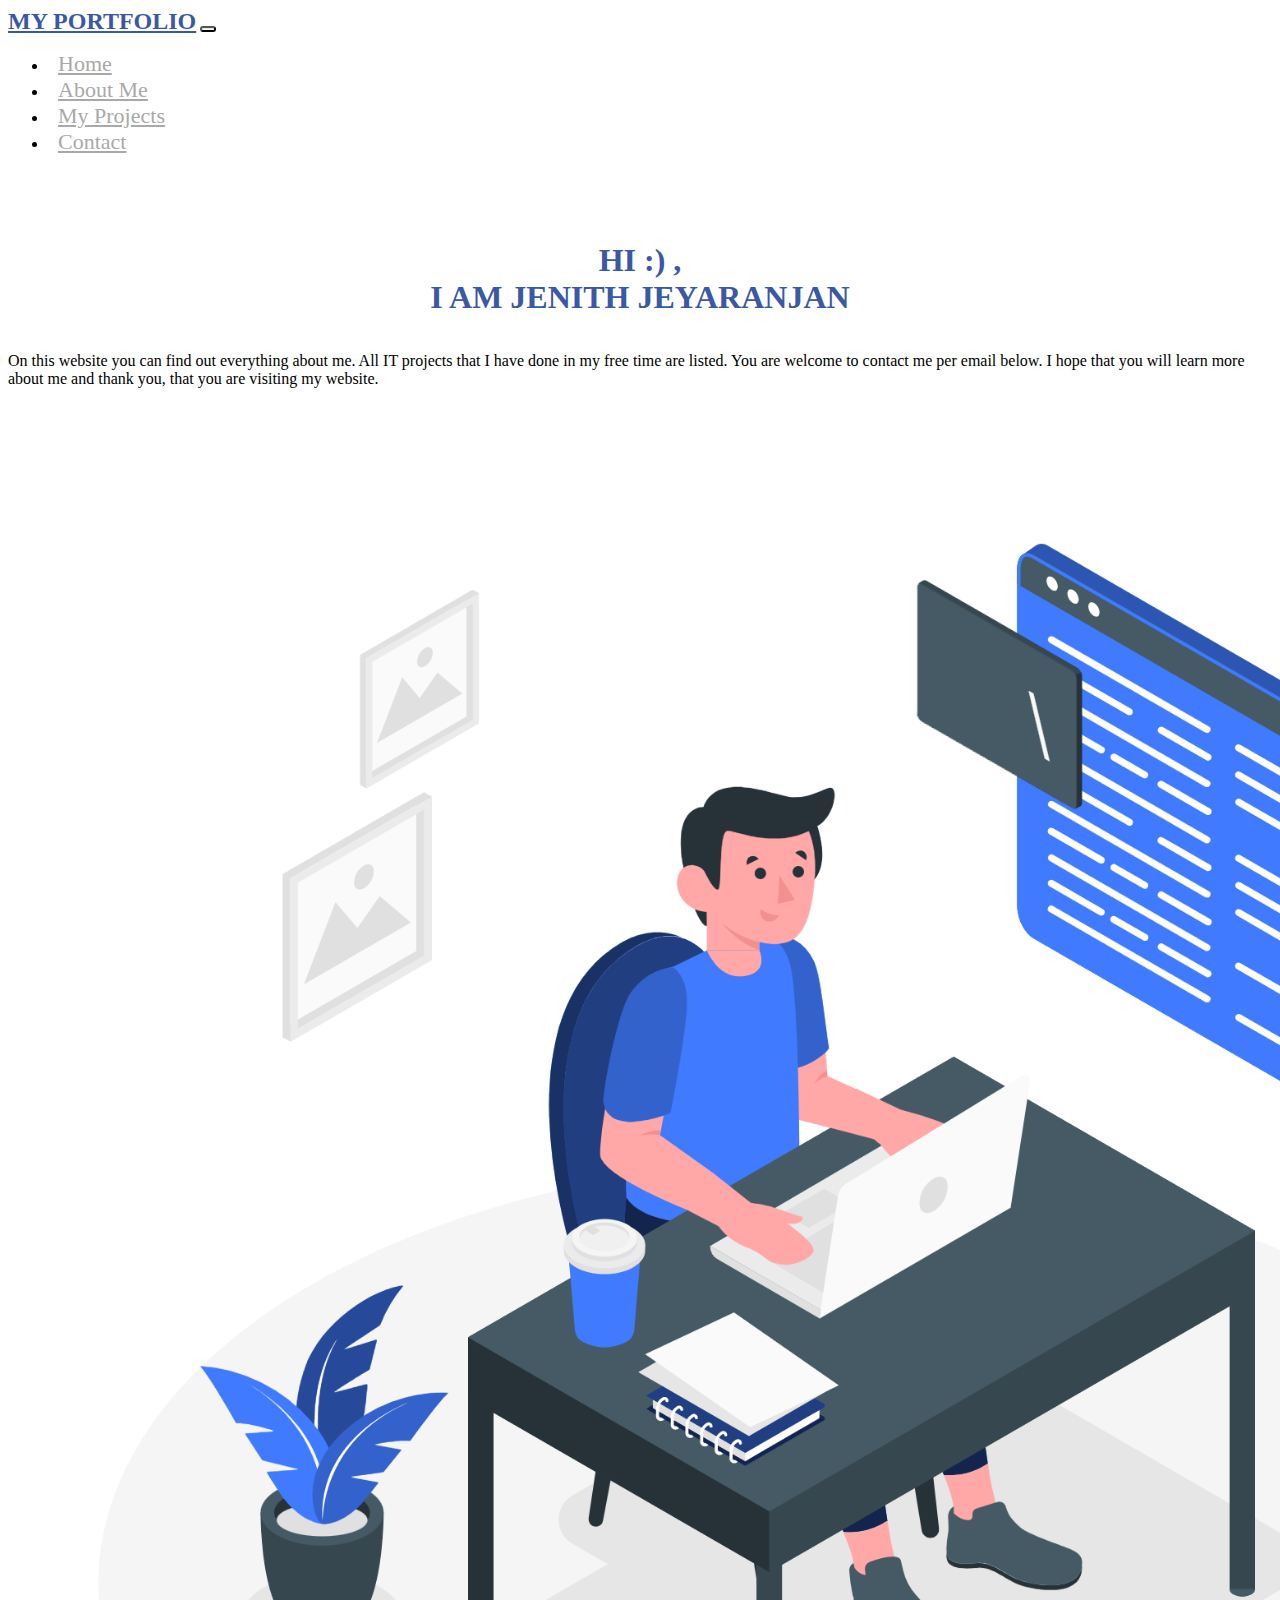
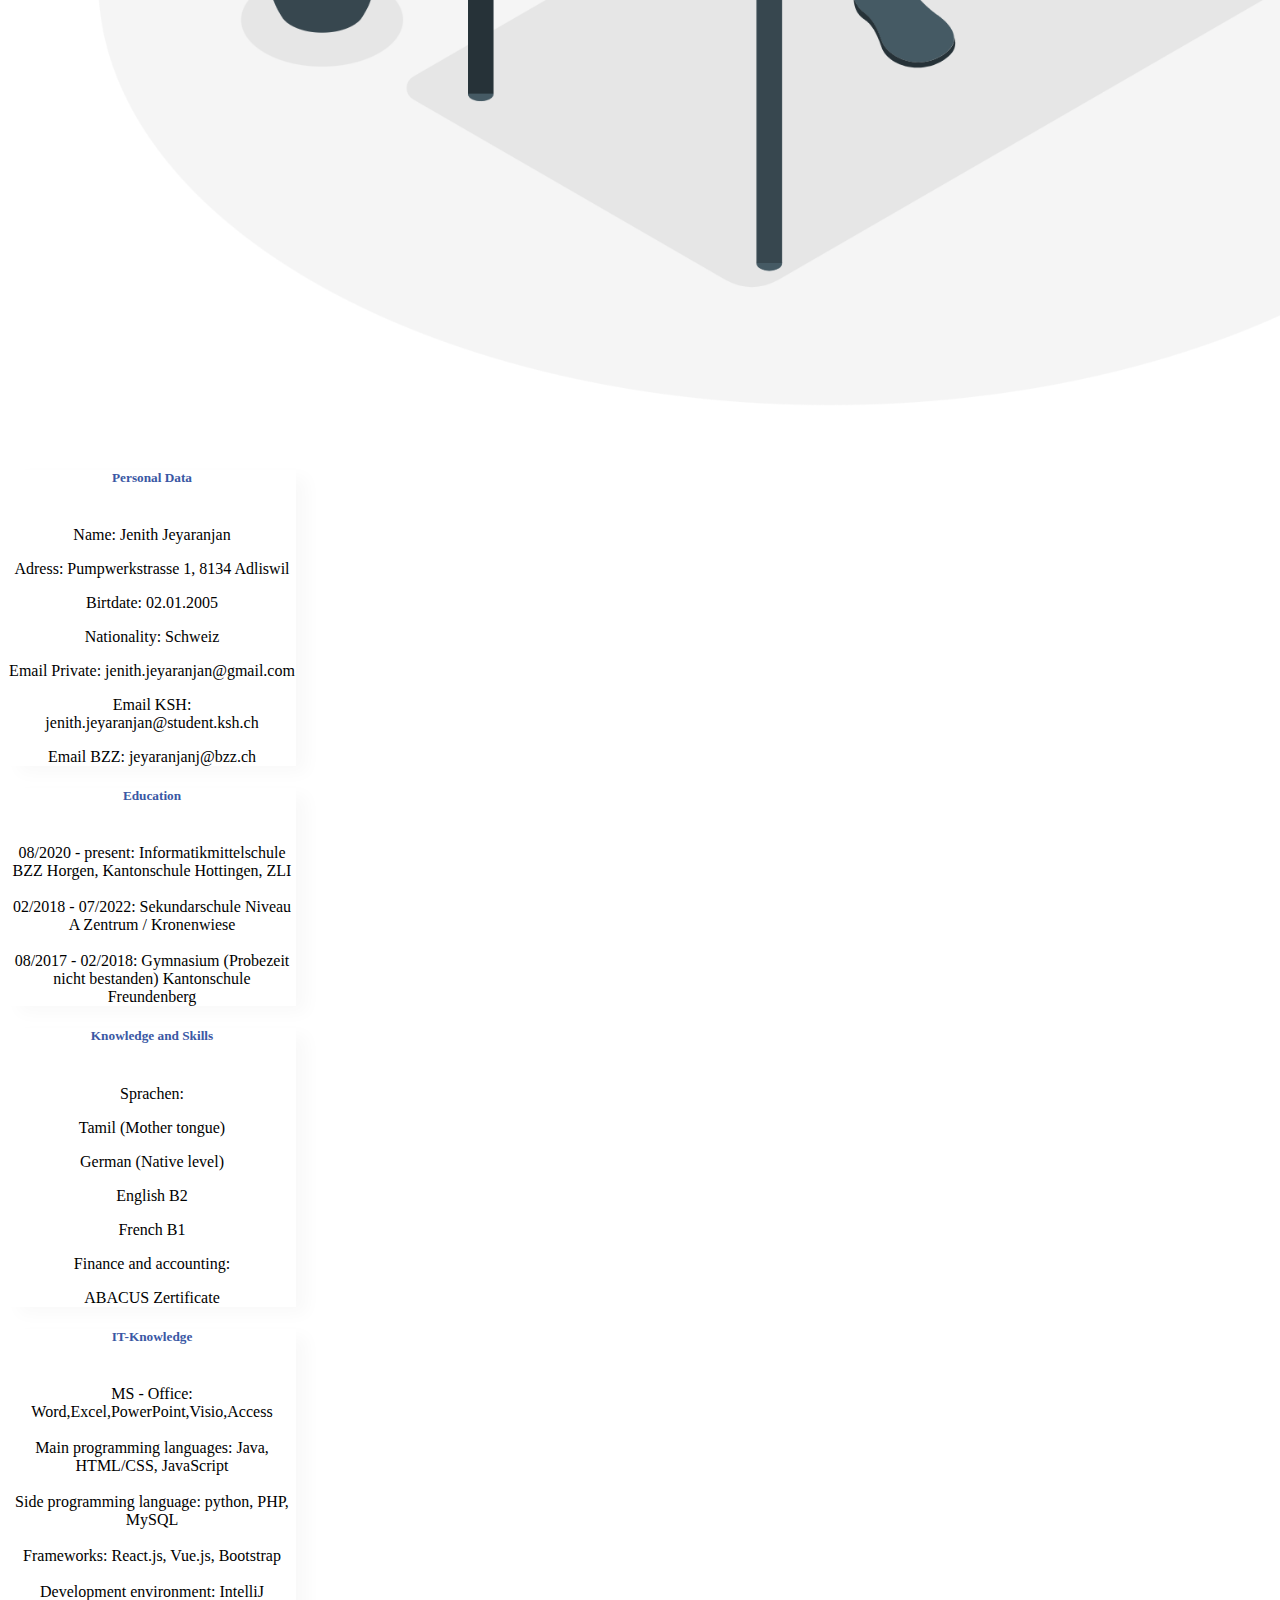
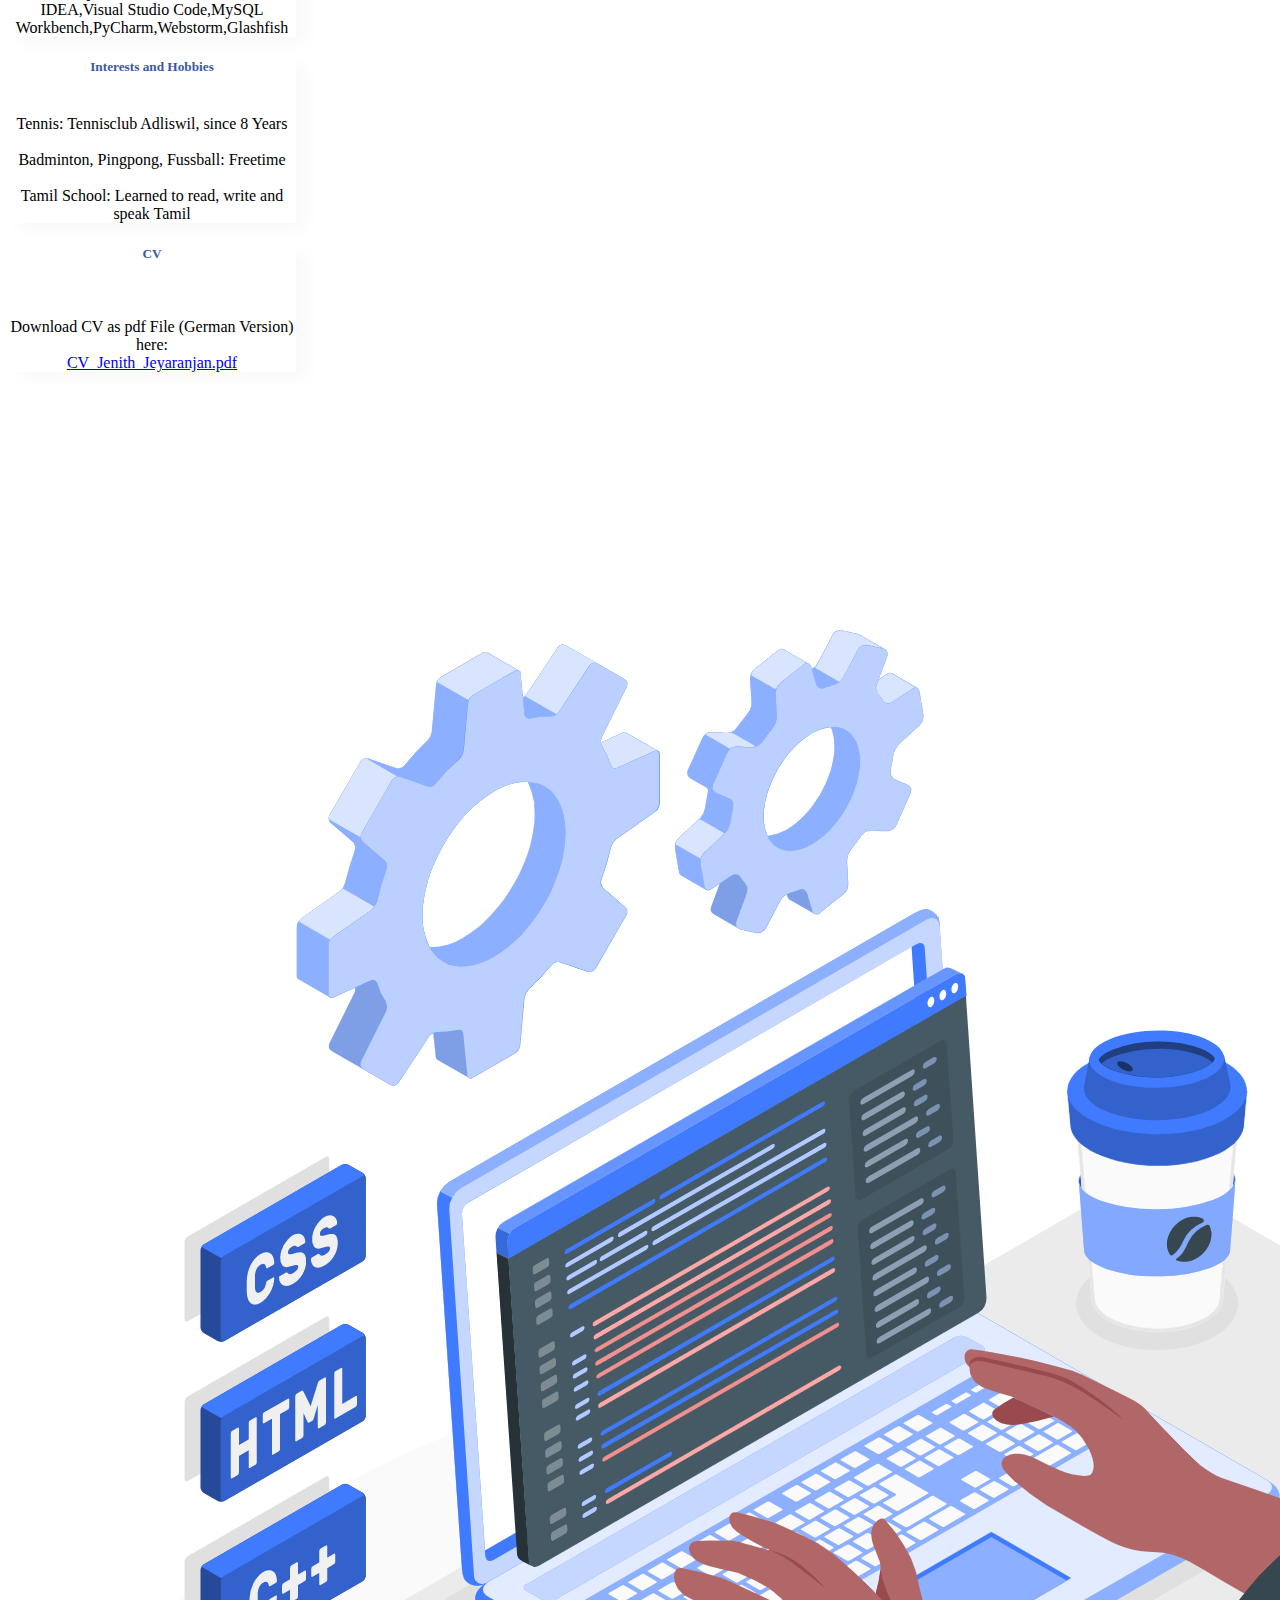
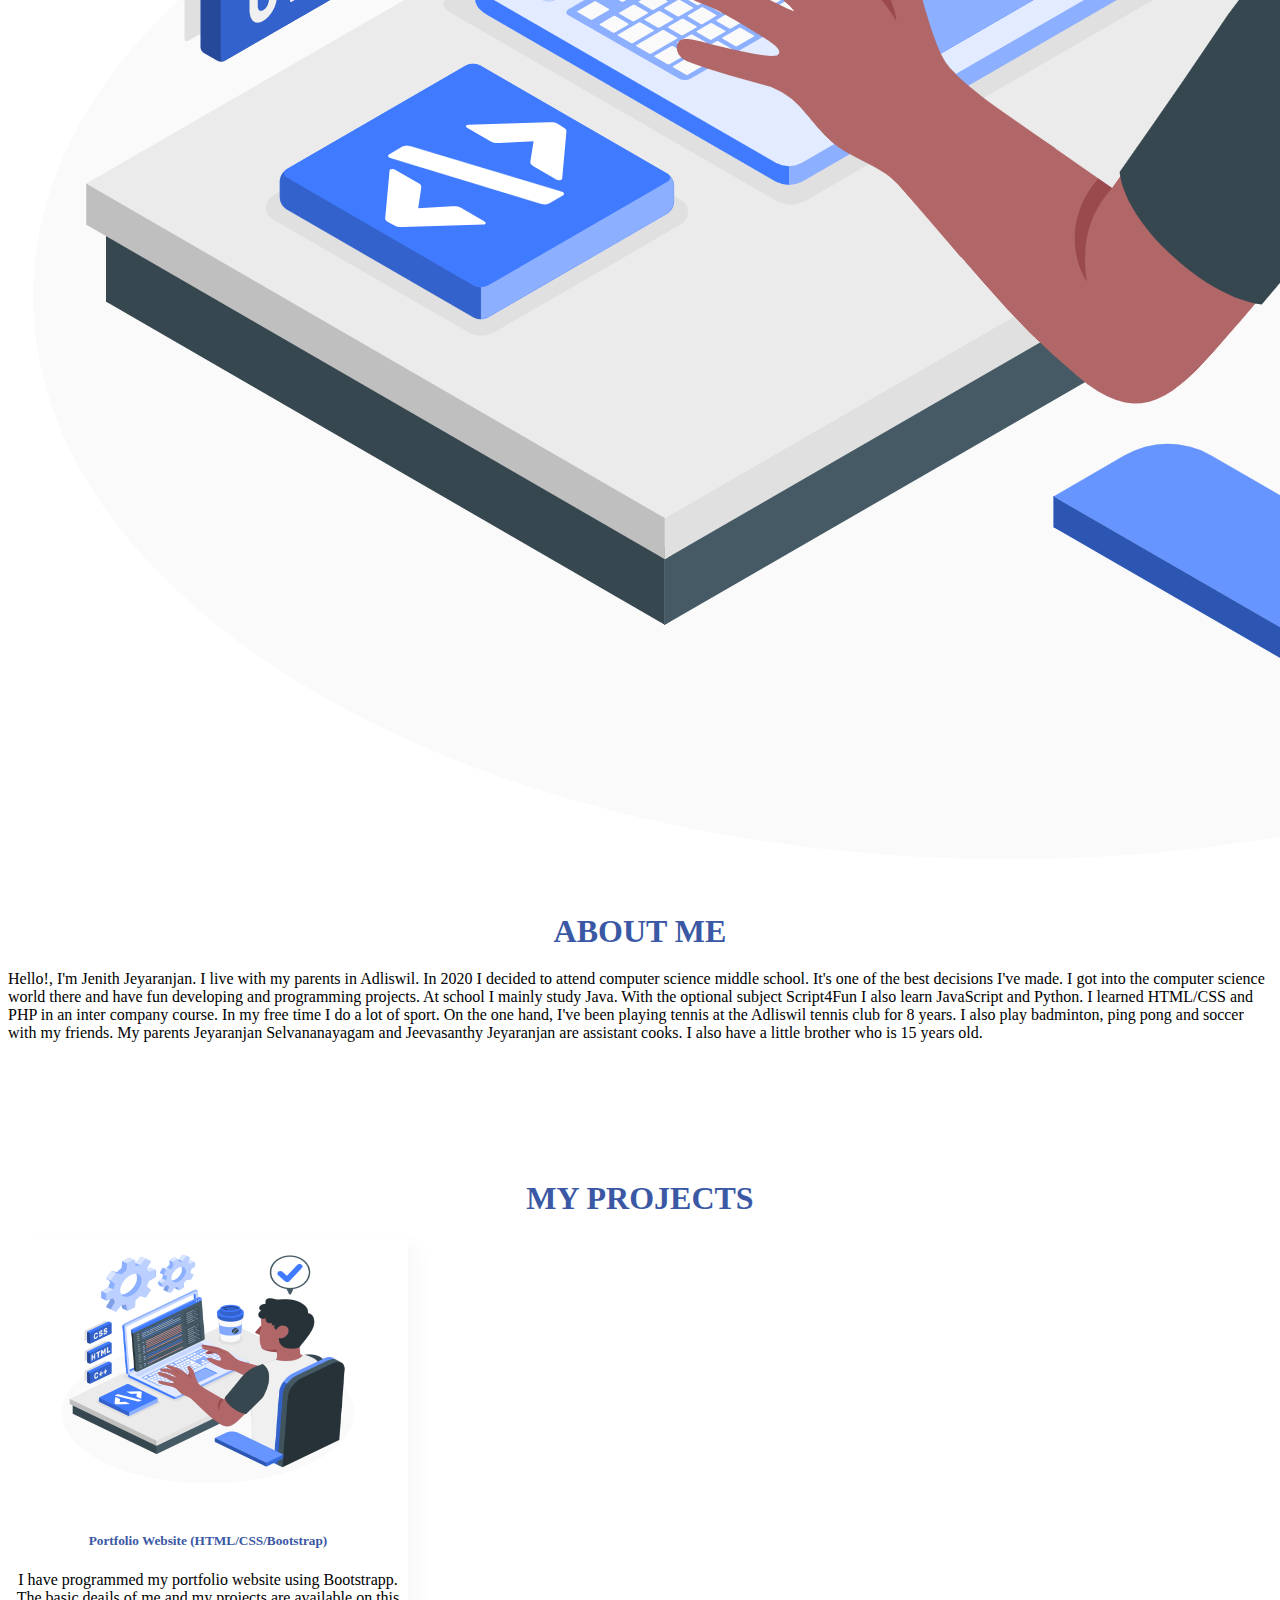
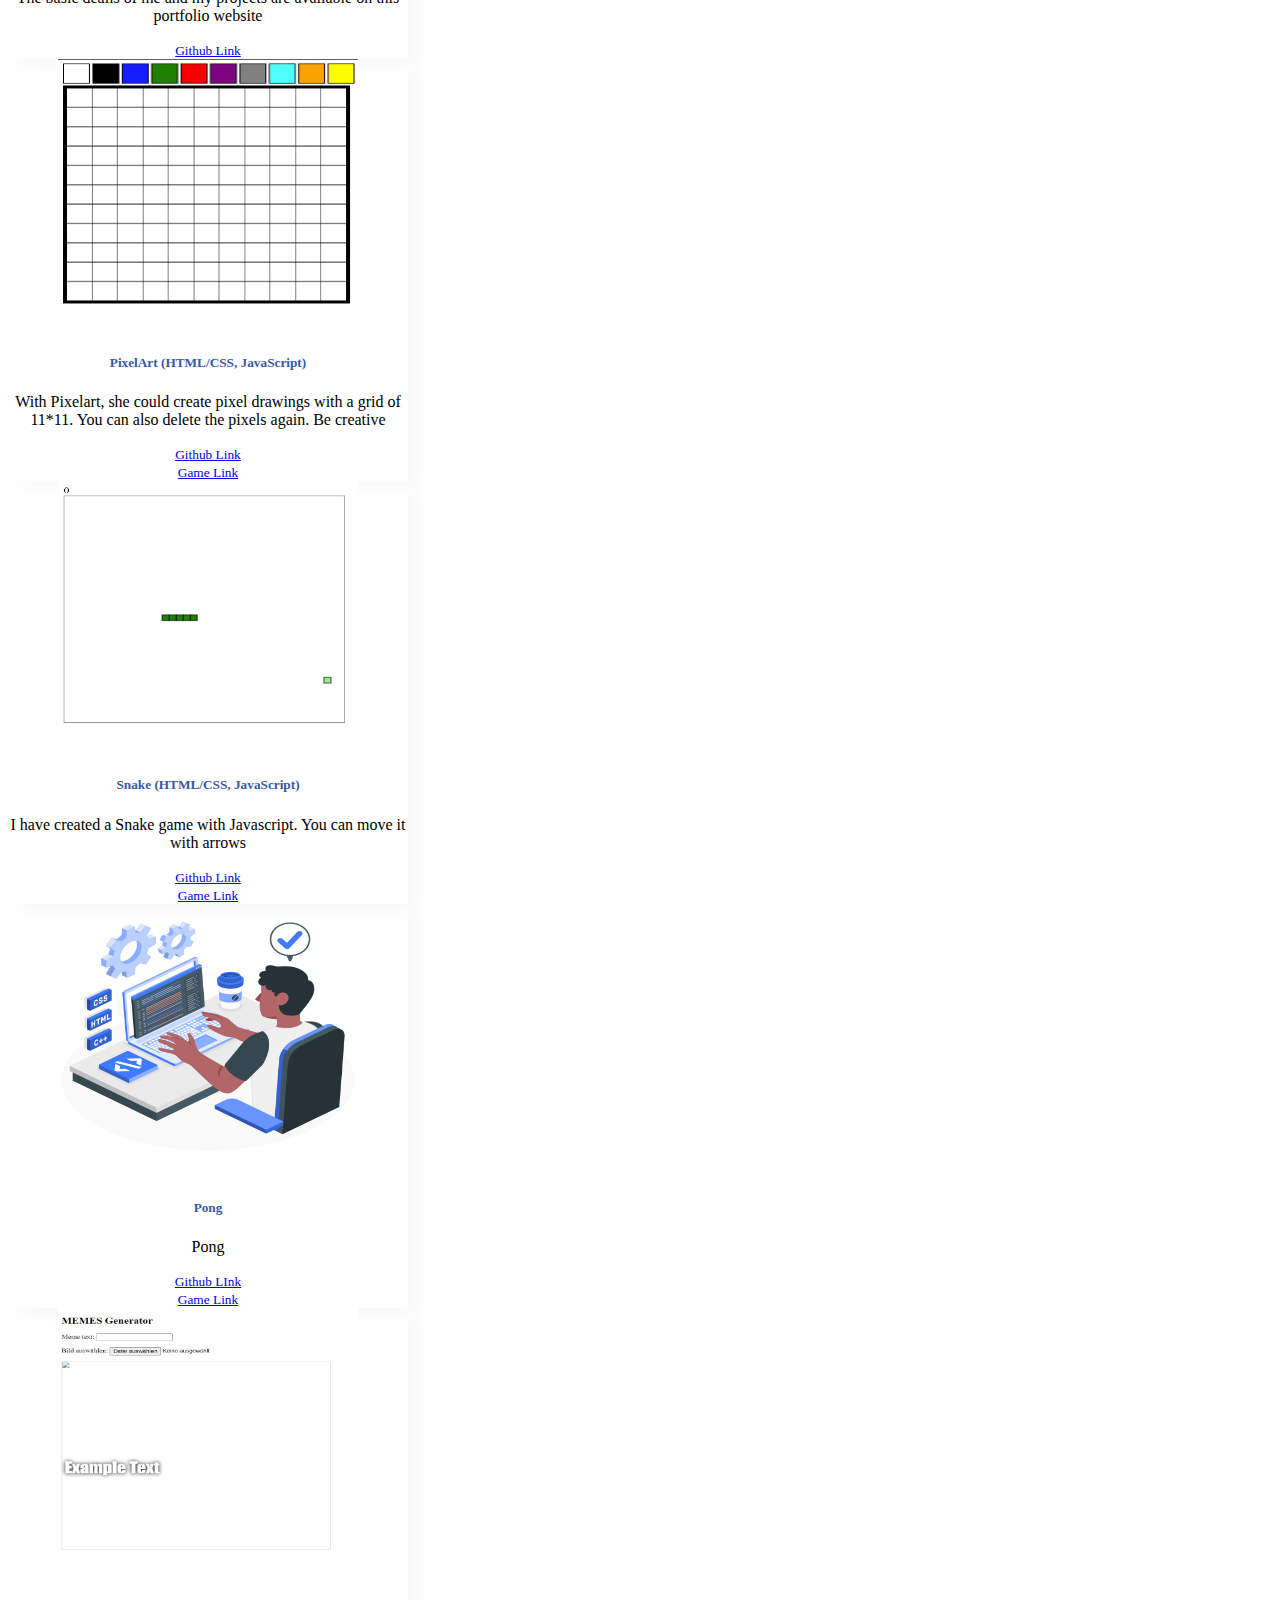
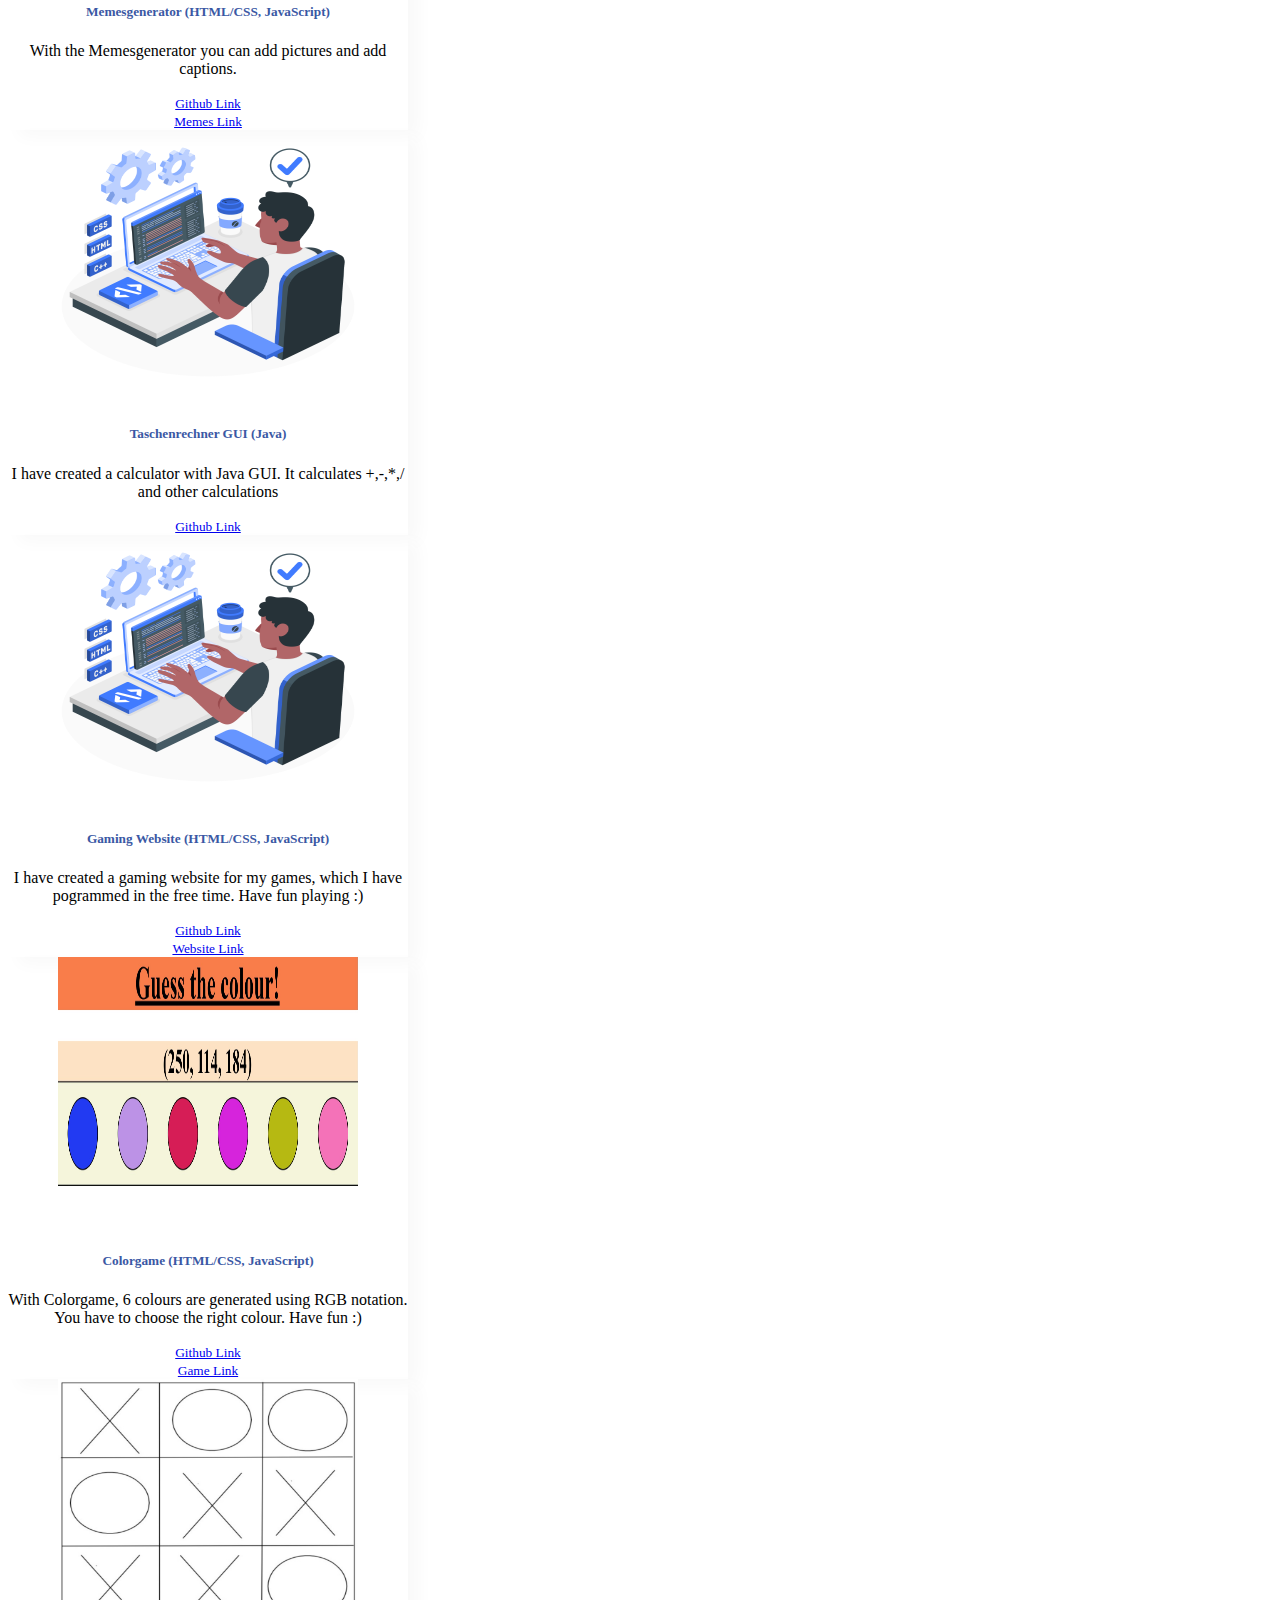
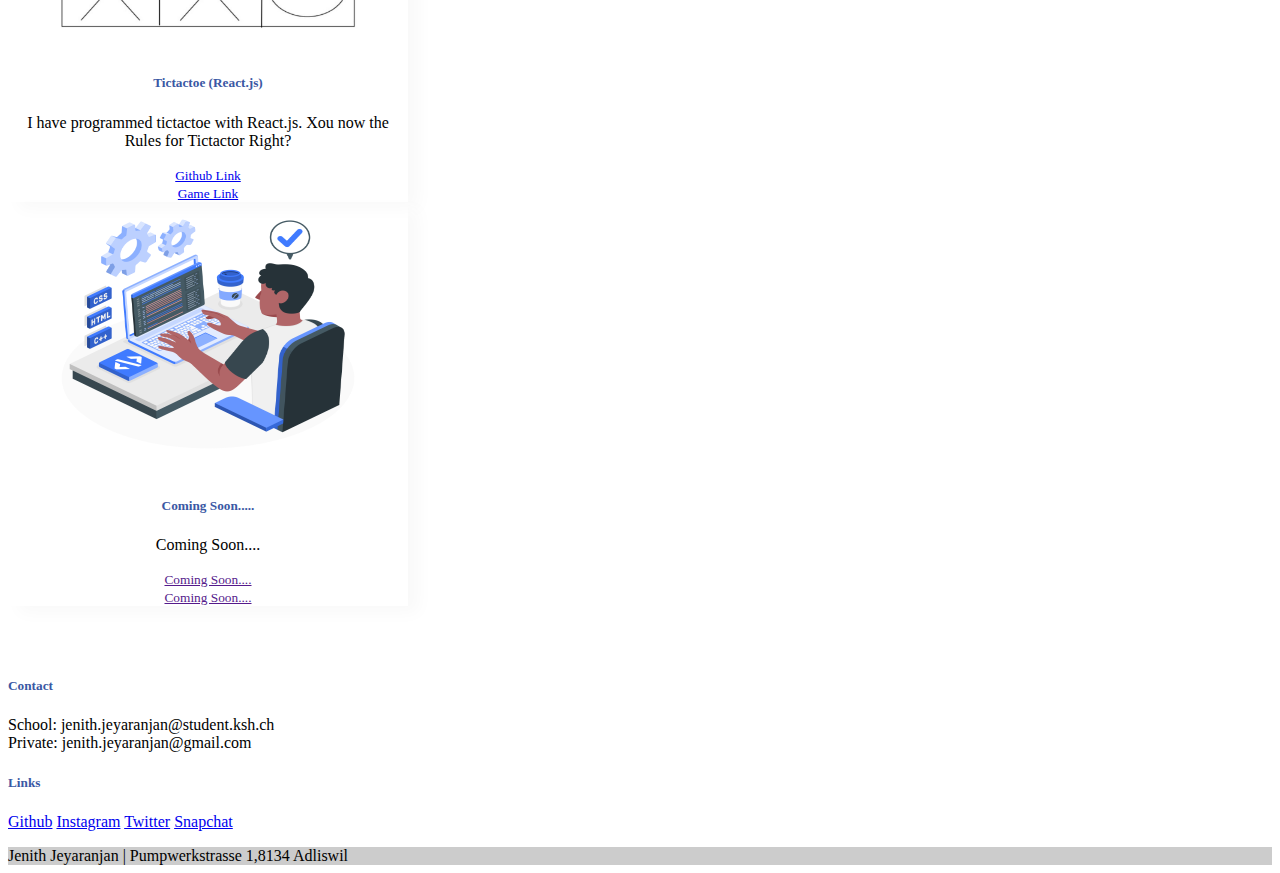
==== commit cbd8ad98: "Projects fixed" ====
--- a/index.html
+++ b/index.html
@@ -109,7 +109,8 @@
             <p class="card-text"><br>MS - Office: Word,Excel,PowerPoint,Visio,Access</br>
               <br>Main programming languages: Java, HTML/CSS, JavaScript</br>
               <br>Side programming language: python, PHP, MySQL</br>
-              <br>Development environment: IntelliJ IDEA,Visual Studio Code,MySQL Workbench,PyCharm, React.js</br>
+              <br>Frameworks: React.js, Vue.js, Bootstrap</br>
+              <br>Development environment: IntelliJ IDEA,Visual Studio Code,MySQL Workbench,PyCharm,Webstorm,Glashfish</br>
             </p>
           </div>
         </div>
@@ -131,8 +132,9 @@
           <div class="card-body">
             <!-- here is where they add the ICON -->
             <!--<img src="..." alt="..." class="icon"> -->
-            <h5 class="card-title">Coming Soon......</h5>
-            <p class="card-text"><br>Coming Soon :)</br>
+            <h5 class="card-title">CV</h5>
+            <br><p class="card-text">Download CV as pdf File (German Version) here:</br>
+            <a href="Photos/CV_Jenith_Jeyaranjan.pdf" download="newfilename" class="card-text">CV_Jenith_Jeyaranjan.pdf</a>
             </p>
           </div>
         </div>
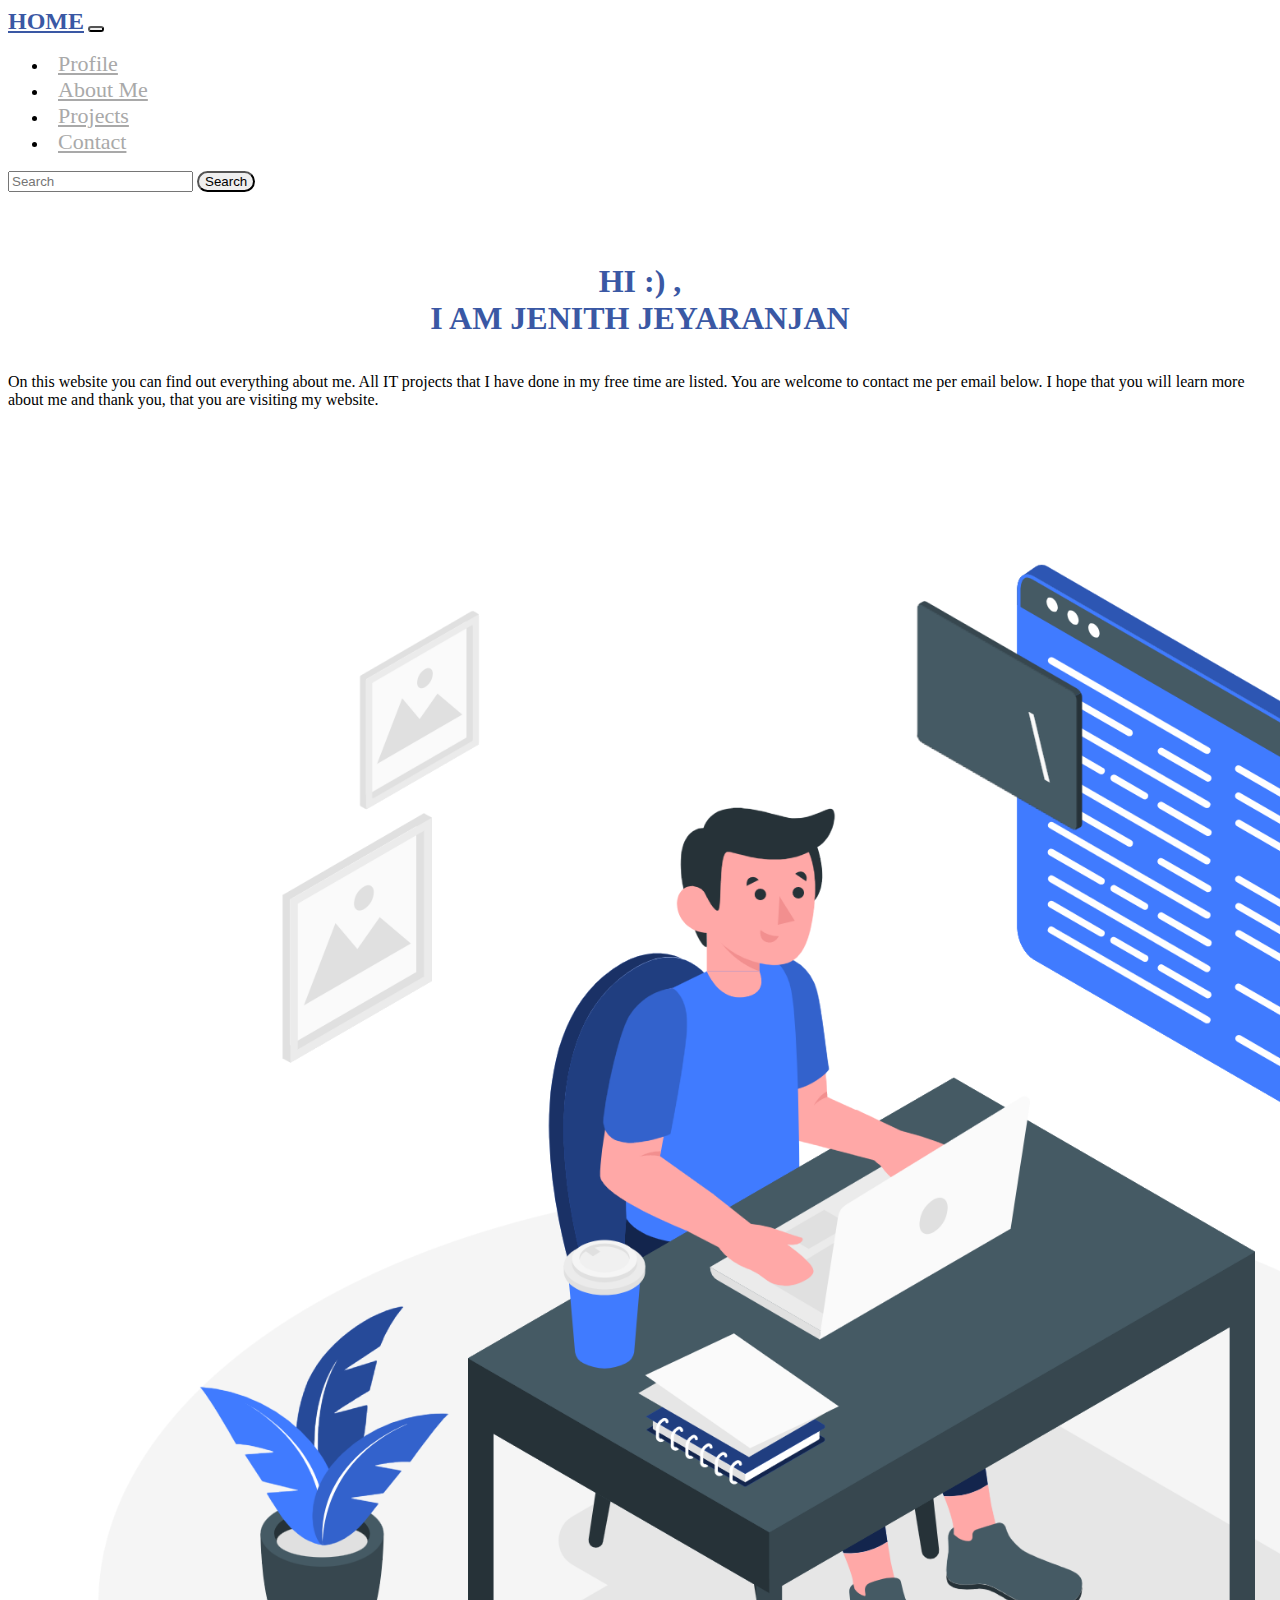
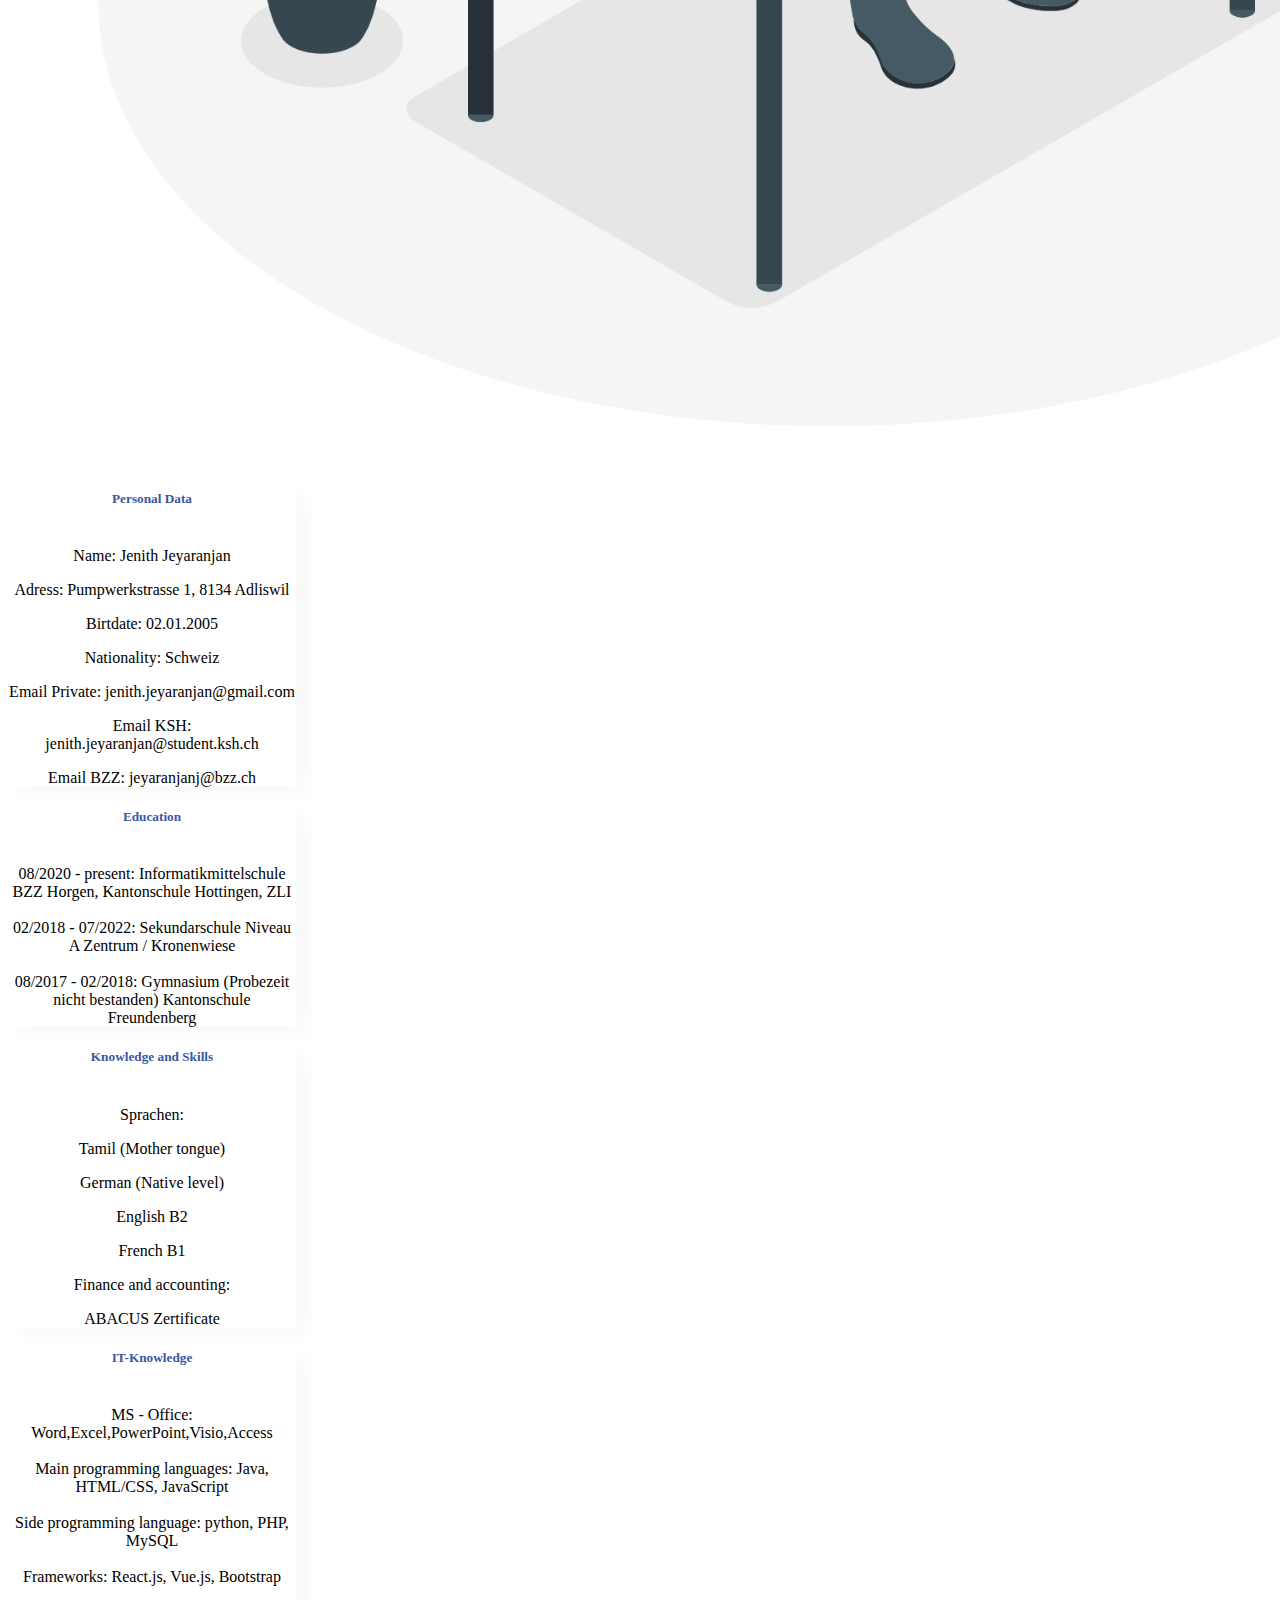
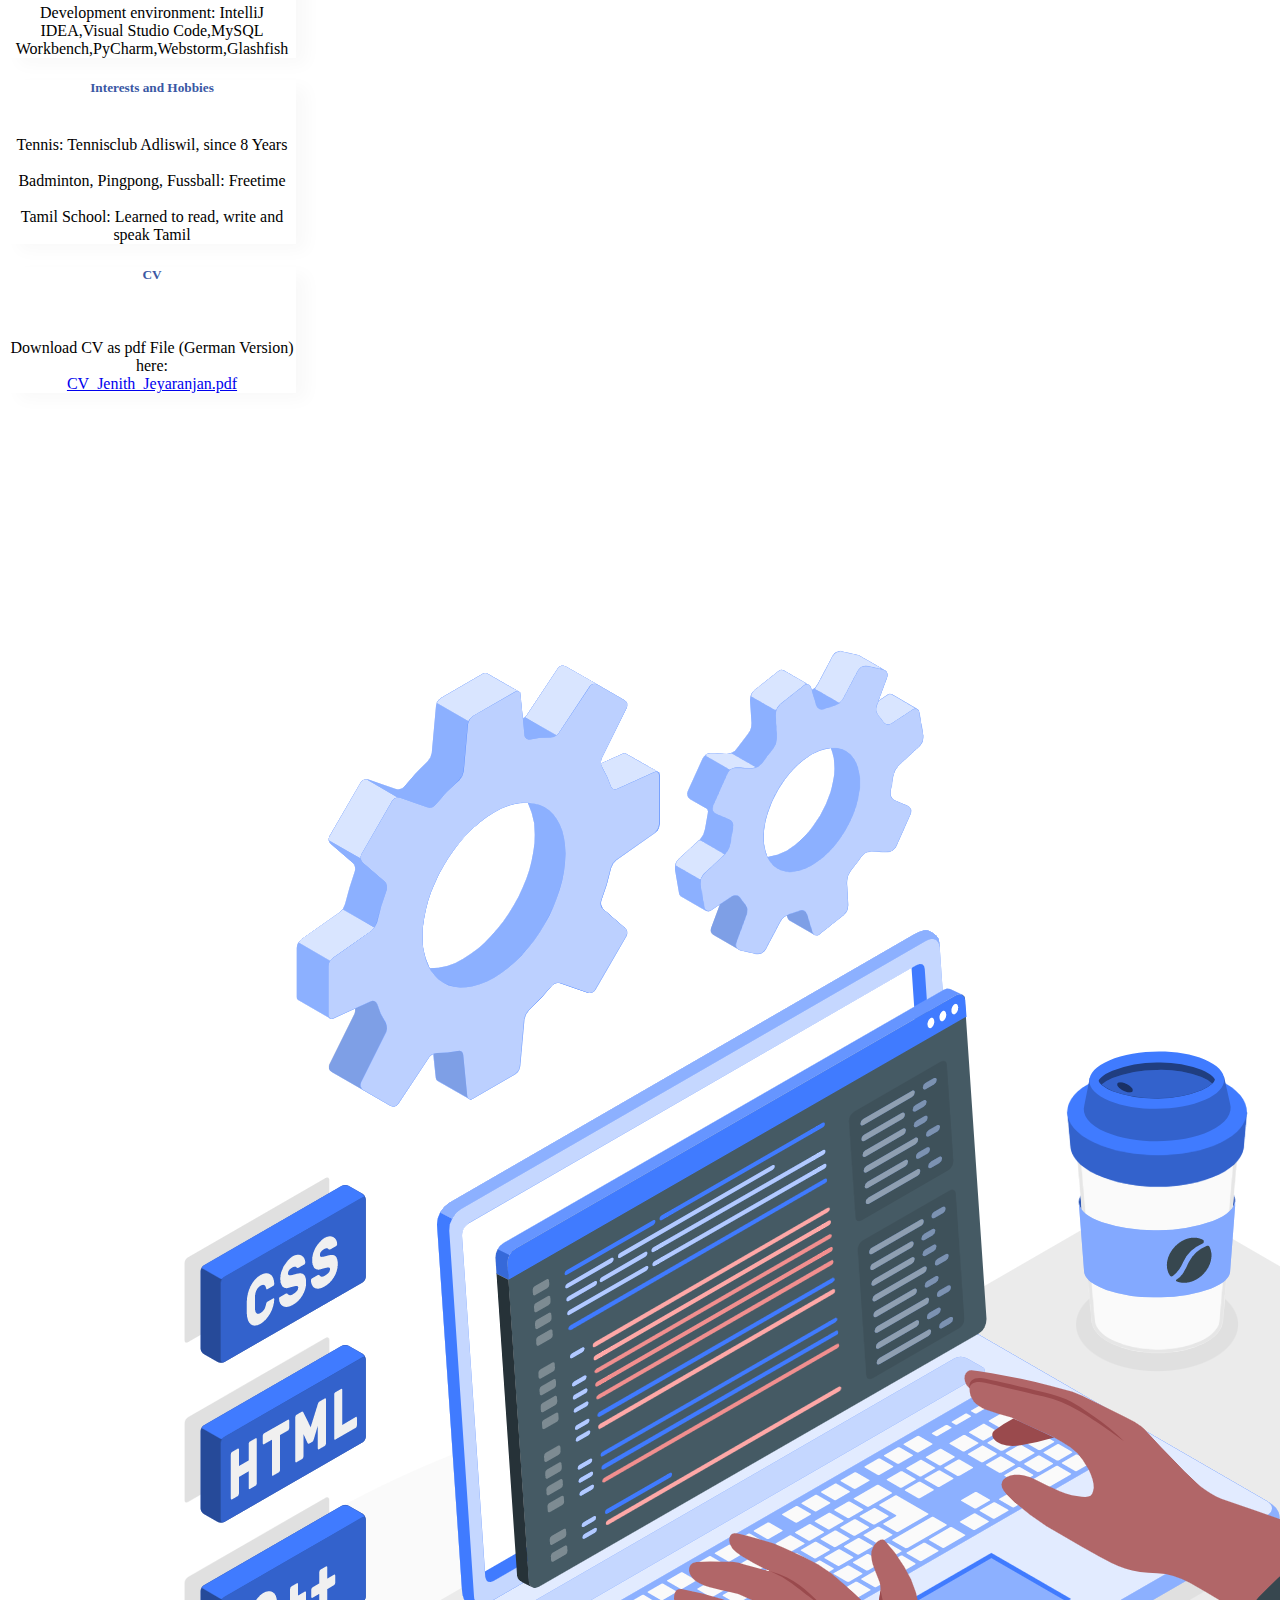
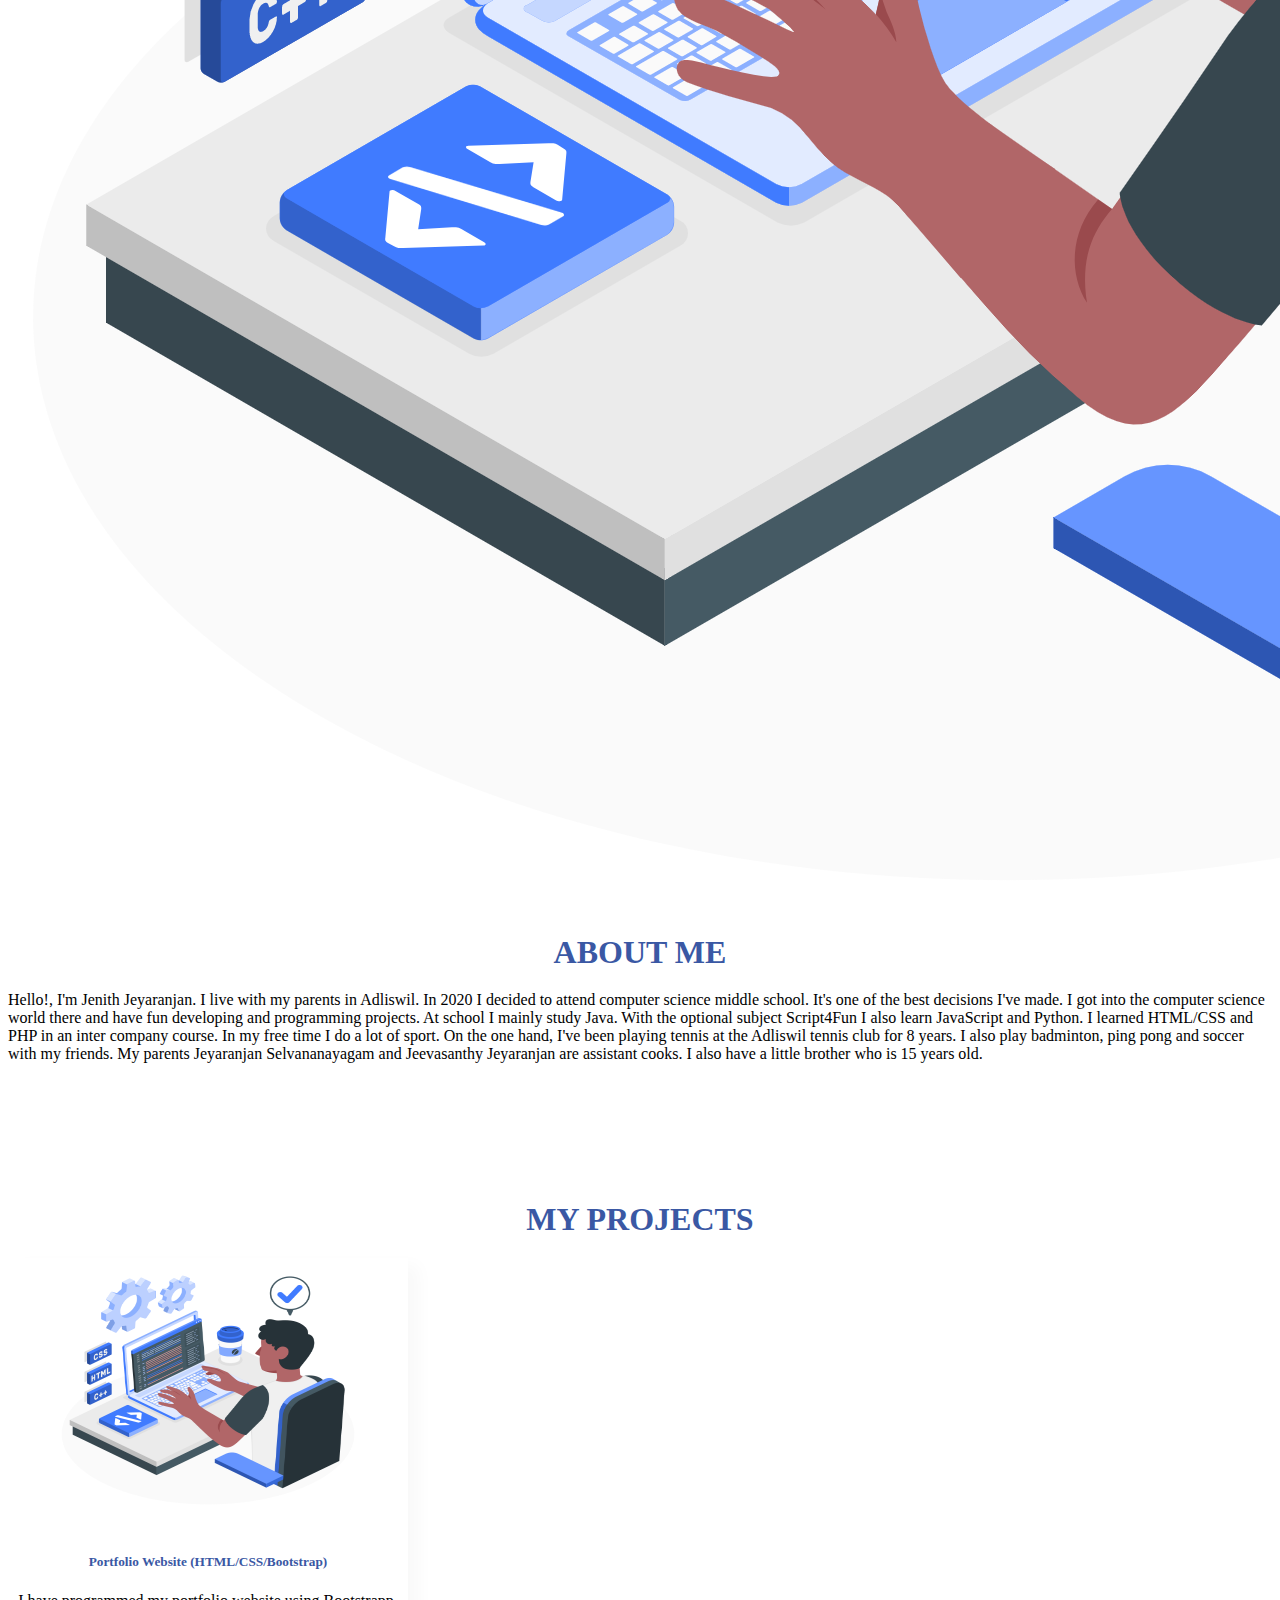
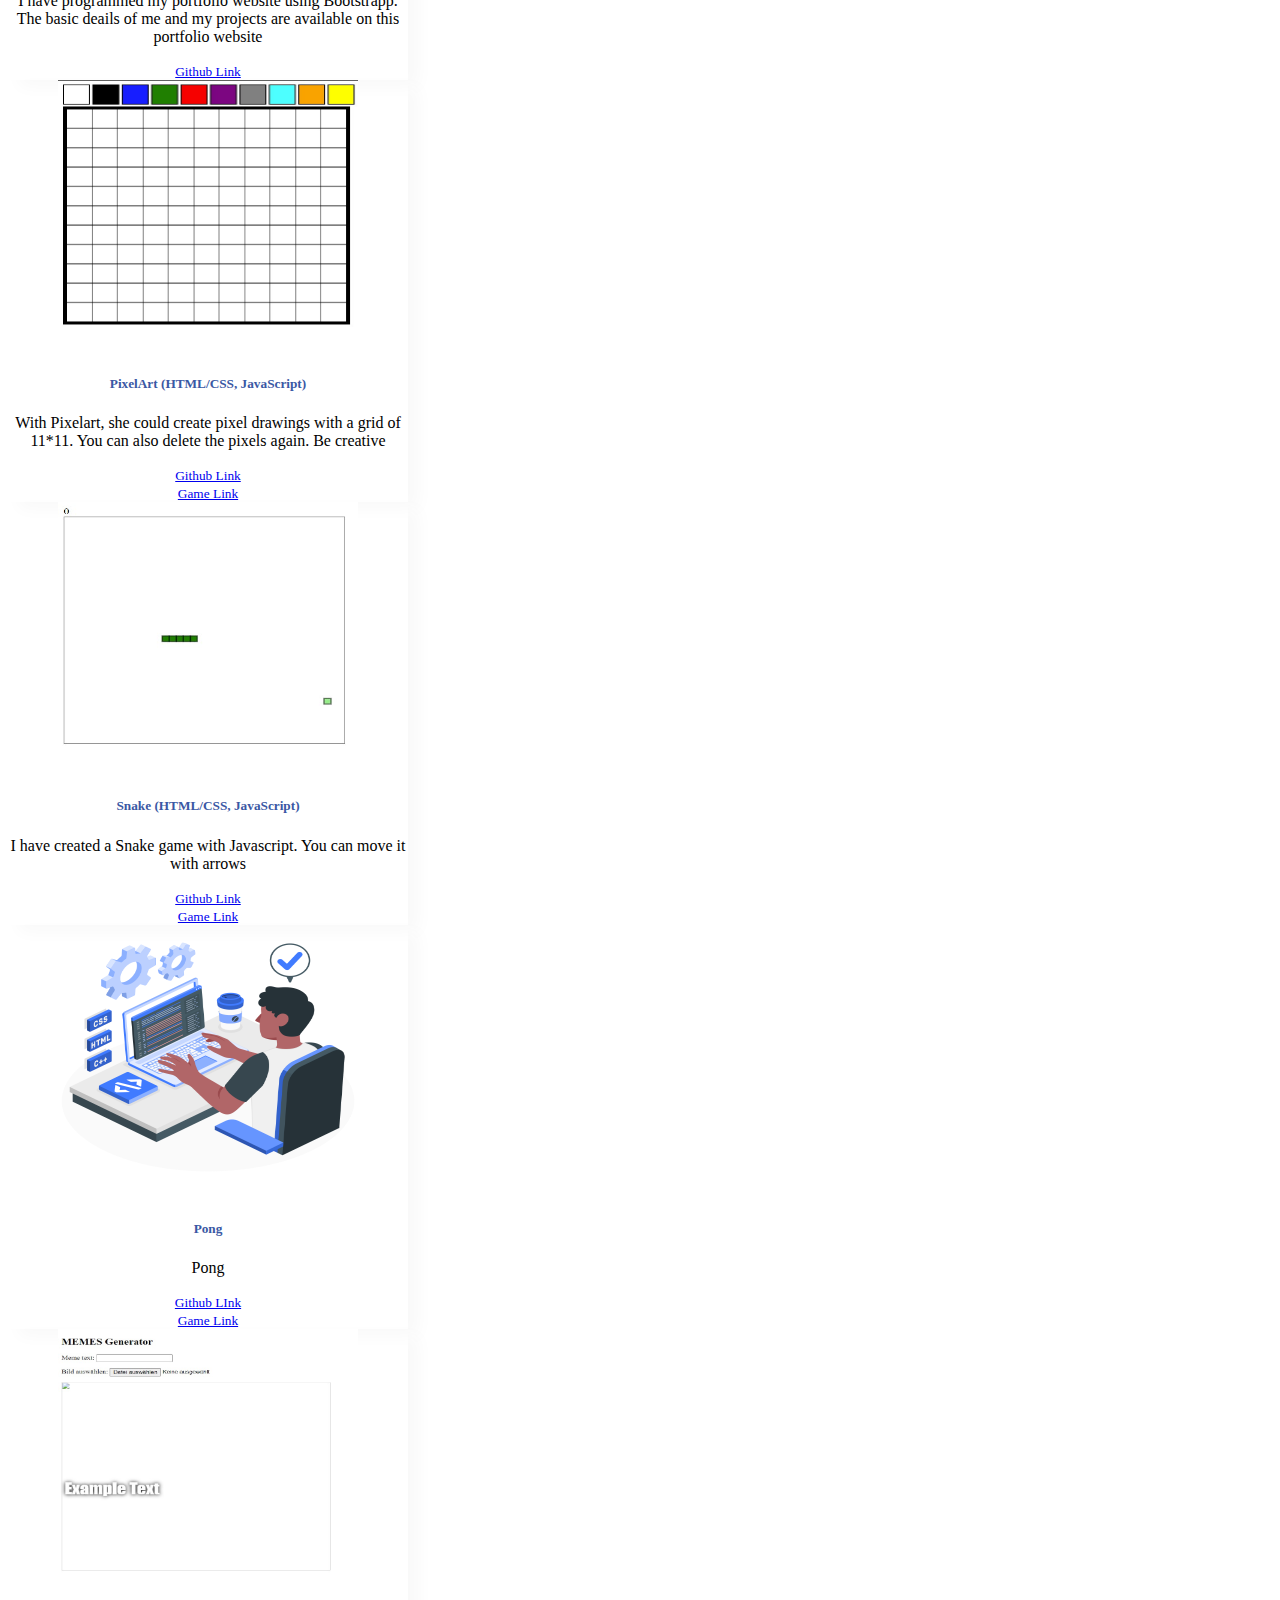
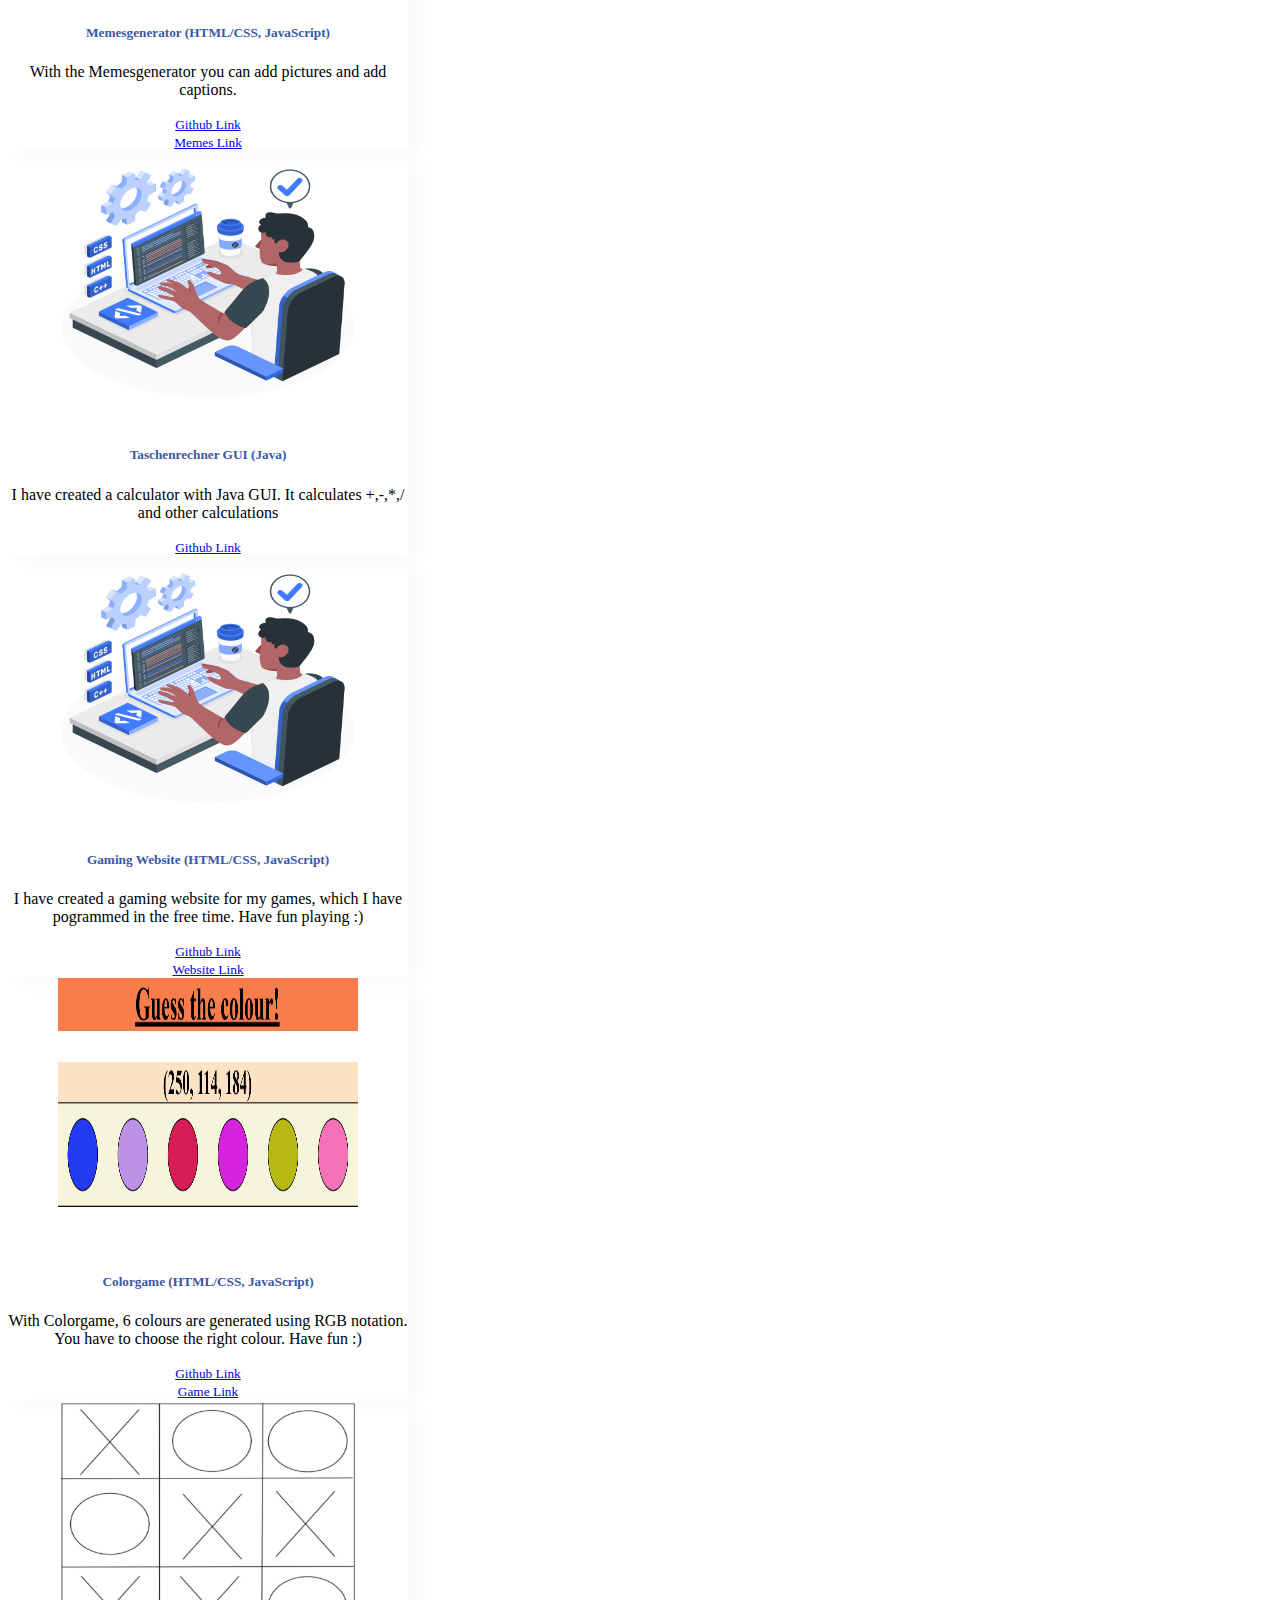
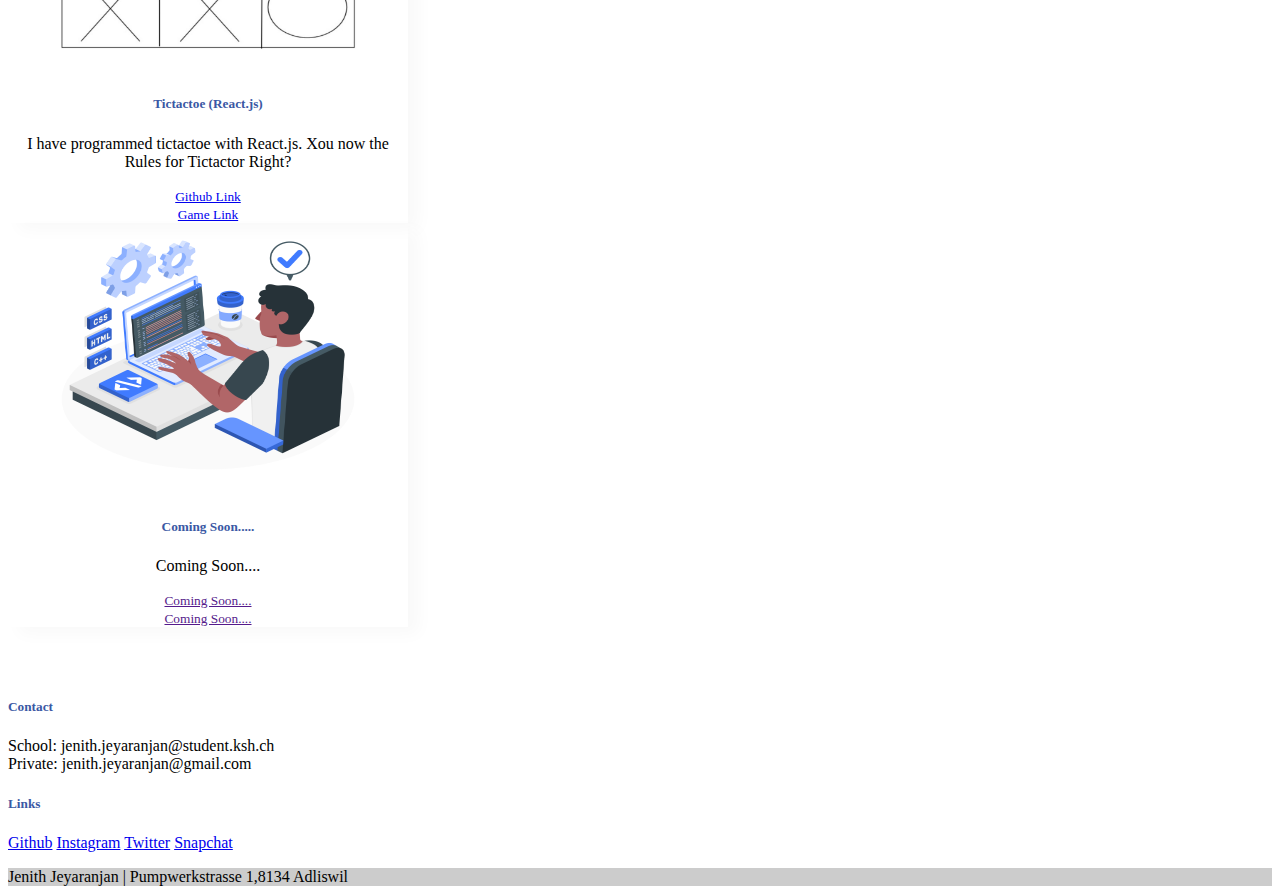
==== commit 71fb5cc0: "Add Search Baar" ====
--- a/index.html
+++ b/index.html
@@ -9,27 +9,31 @@
 <body>
 
 <!-- Navbar -->
-<nav class="py-3 navbar navbar-expand-lg fixed-top auto-hiding-navbar navbar-light bg-light">
+<nav class="navbar fixed-top navbar-expand-lg navbar-light bg-light">
   <div class="container">
-    <a class="navbar-brand" href="#">My Portfolio</a>
-    <button class="navbar-toggler" type="button" data-bs-toggle="collapse" data-bs-target="#navbarSupportedContent" aria-controls="navbarSupportedContent" aria-expanded="false" aria-label="Toggle navigation">
+    <a class="navbar-brand" href="#">Home</a>
+    <button class="navbar-toggler" type="button" data-bs-toggle="collapse" data-bs-target="#navbarText" aria-controls="navbarText" aria-expanded="false" aria-label="Toggle navigation">
       <span class="navbar-toggler-icon"></span>
     </button>
-    <div class="collapse navbar-collapse" id="navbarSupportedContent">
-      <ul class="navbar-nav ms-auto">
+    <div class="collapse navbar-collapse" id="navbarText">
+      <ul class="navbar-nav me-auto mb-2 mb-lg-0">
         <li class="nav-item">
-          <a class="nav-link active" aria-current="page" href="#">Home</a>
+          <a class="nav-link active" aria-current="page" href="#">Profile</a>
         </li>
         <li class="nav-item">
-          <a class="nav-link" href="#aboutme">About Me</a>
+          <a class="nav-link active" aria-current="page" href="#">About Me</a>
         </li>
         <li class="nav-item">
-          <a class="nav-link" href="#myprojects">My Projects</a>
+          <a class="nav-link" href="#">Projects</a>
         </li>
         <li class="nav-item">
-          <a class="nav-link" href="#contact">Contact</a>
+          <a class="nav-link" href="#">Contact</a>
         </li>
       </ul>
+      <form class="d-flex">
+        <input class="form-control me-2" type="search" placeholder="Search" aria-label="Search">
+        <button class="btn btn-outline-success" type="submit">Search</button>
+      </form>
     </div>
   </div>
 </nav>
@@ -145,7 +149,7 @@
 <!-- Hero section ends here -->
 
 <!-- About Us -->
-<section id="about-us">
+<section id="about-us" href="#aboutme">
   <div class="container">
     <div class="row align-items-center">
       <div class="col">
